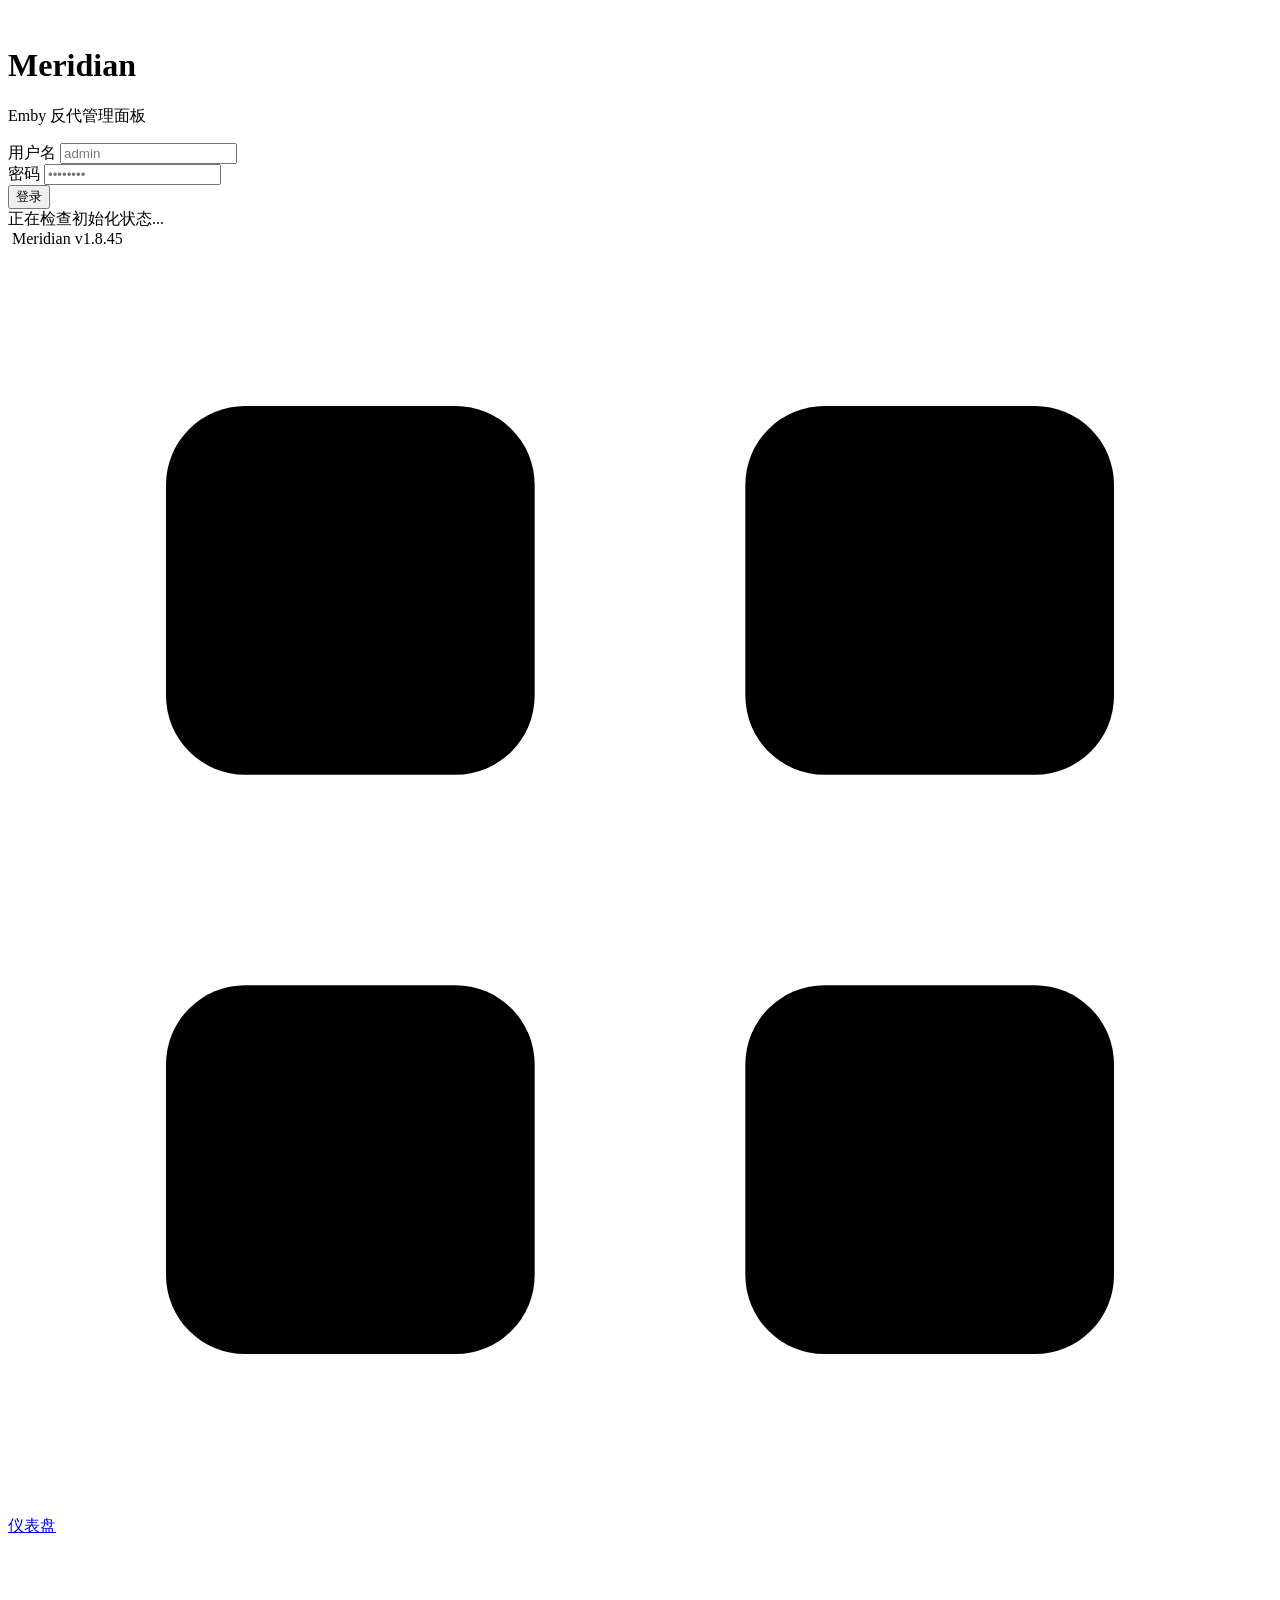
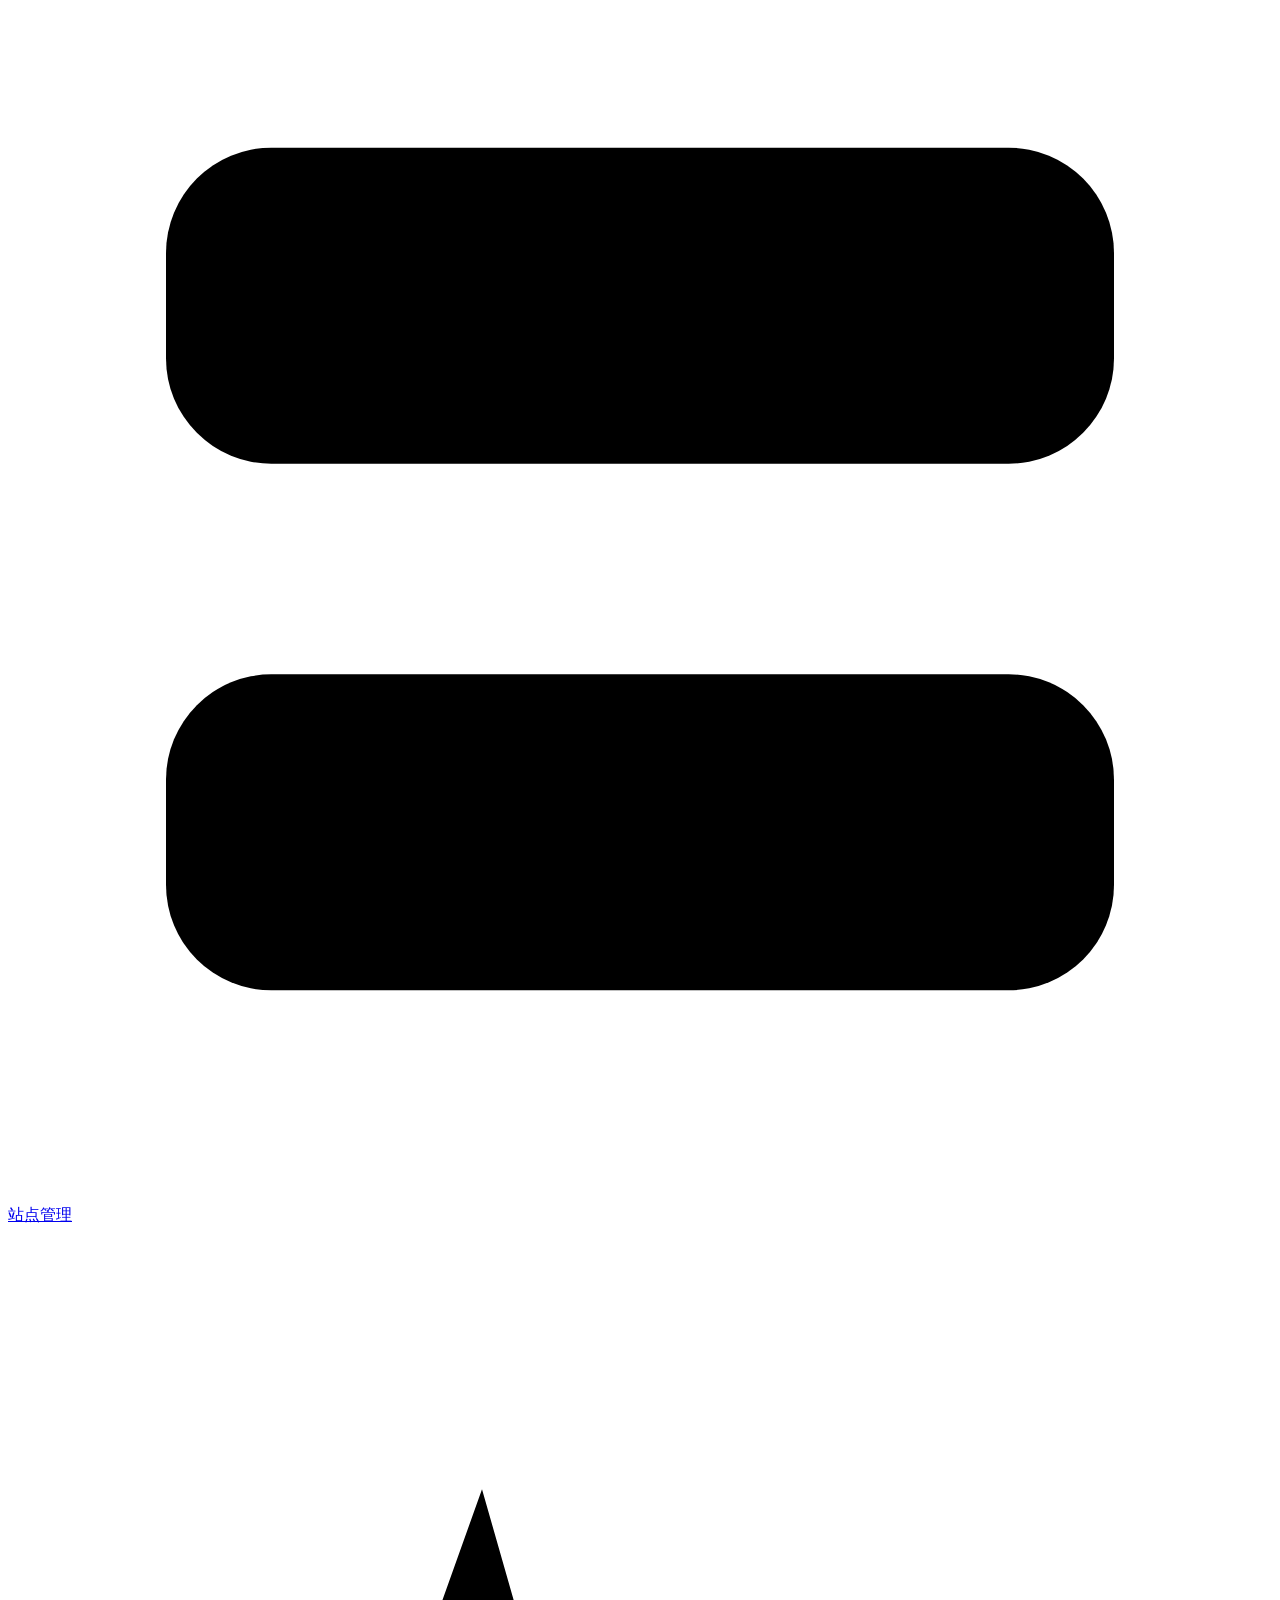
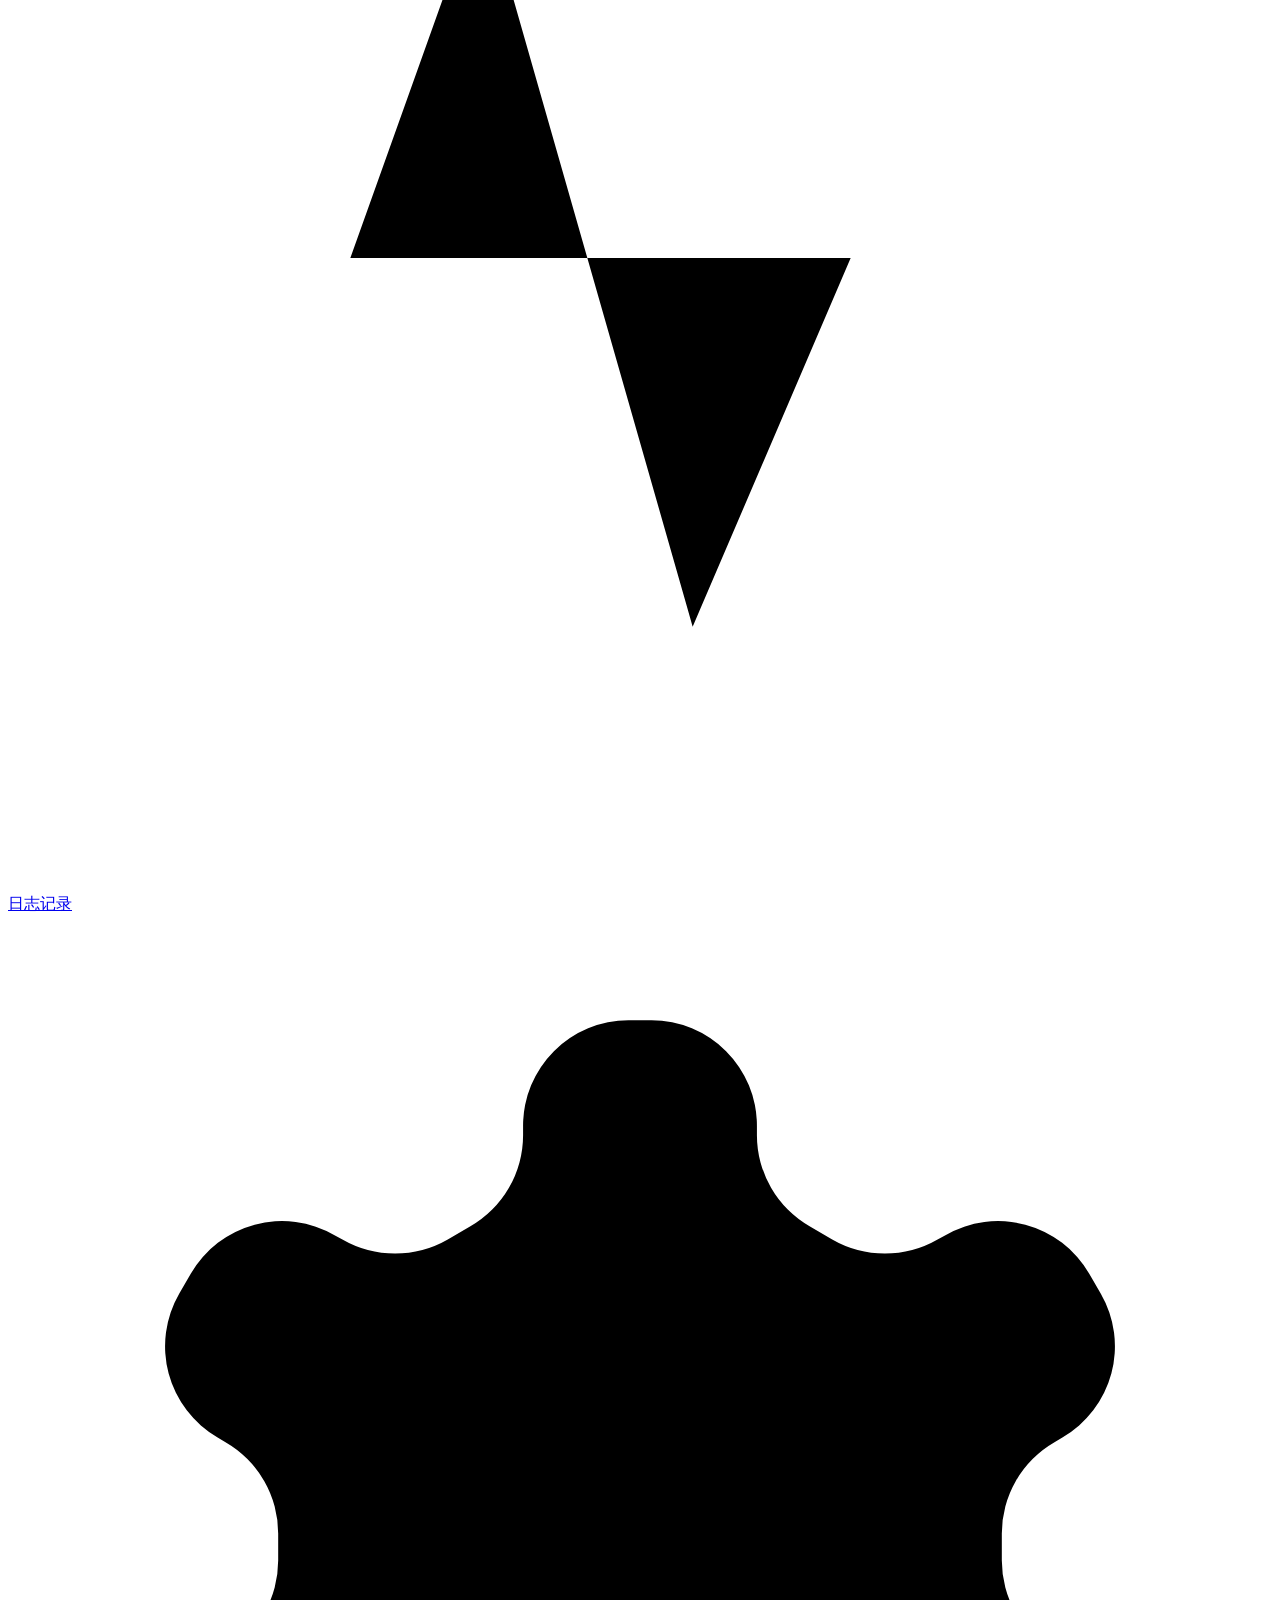
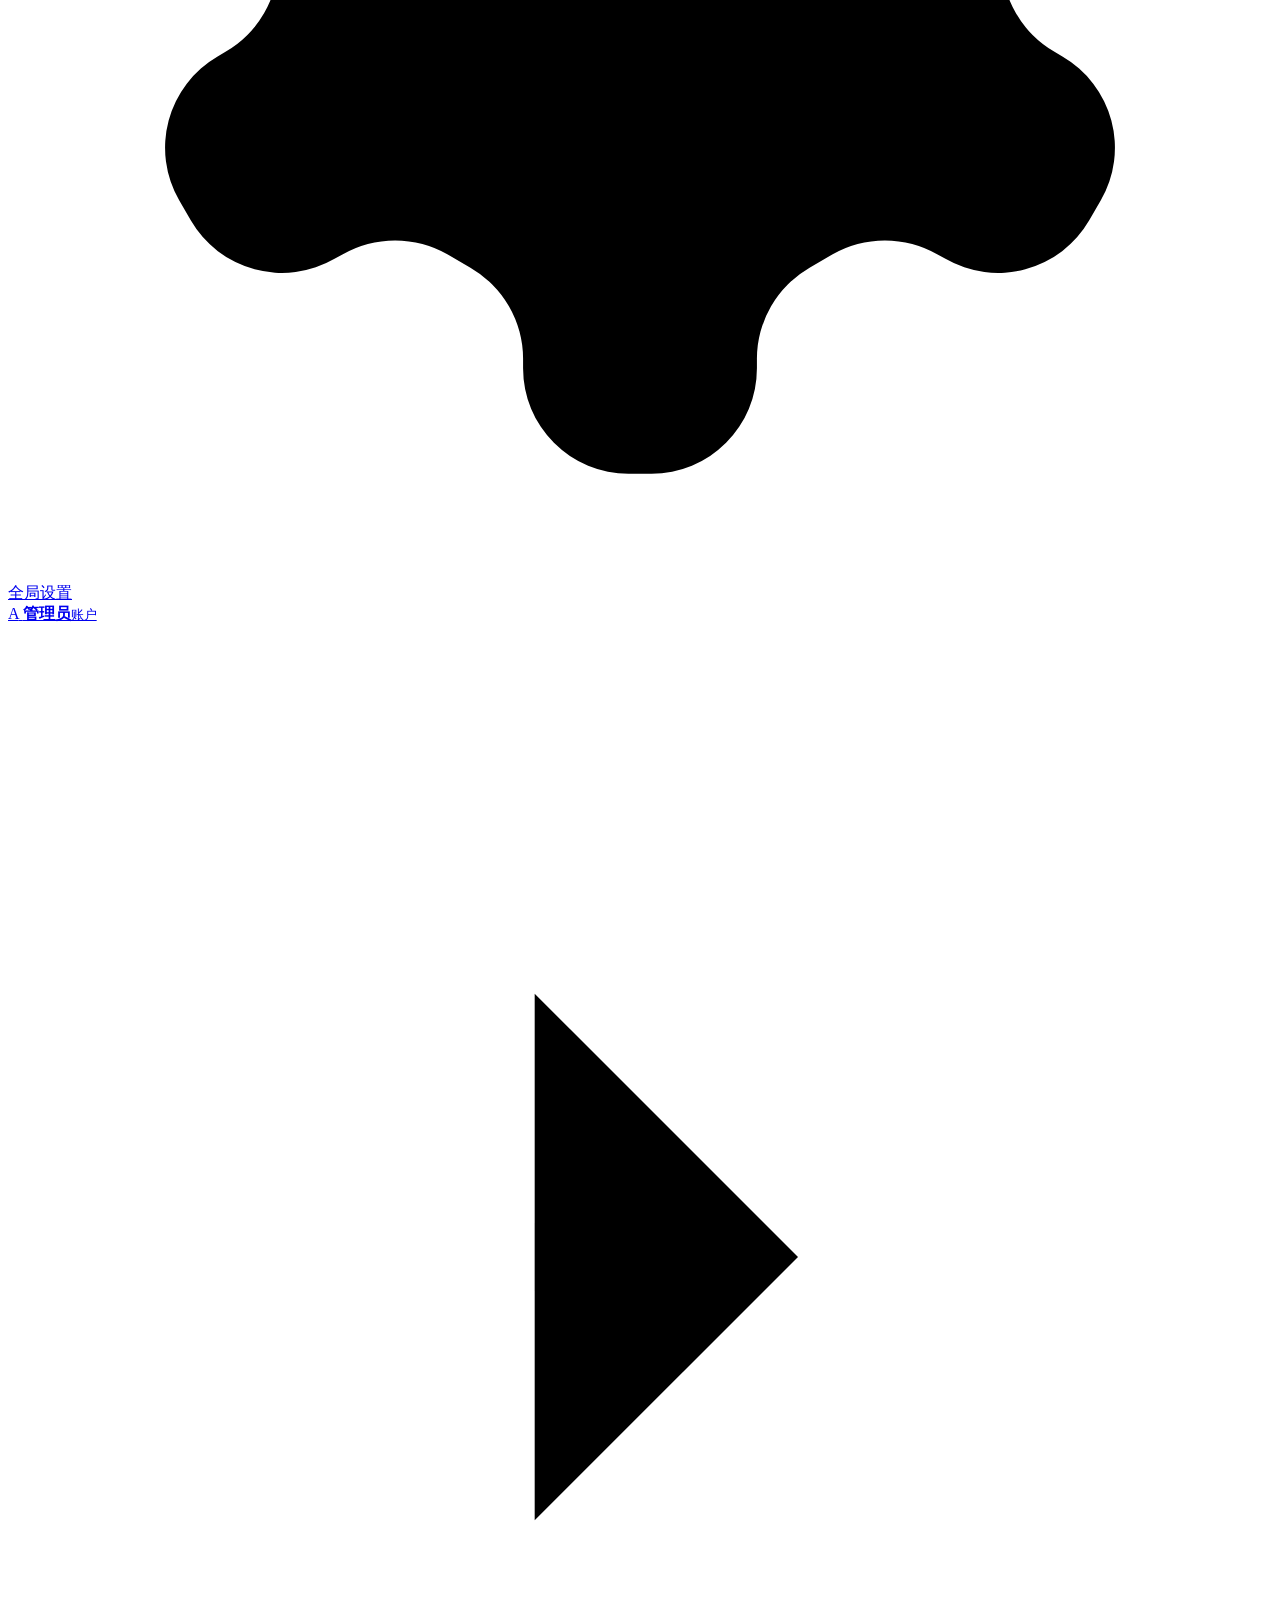
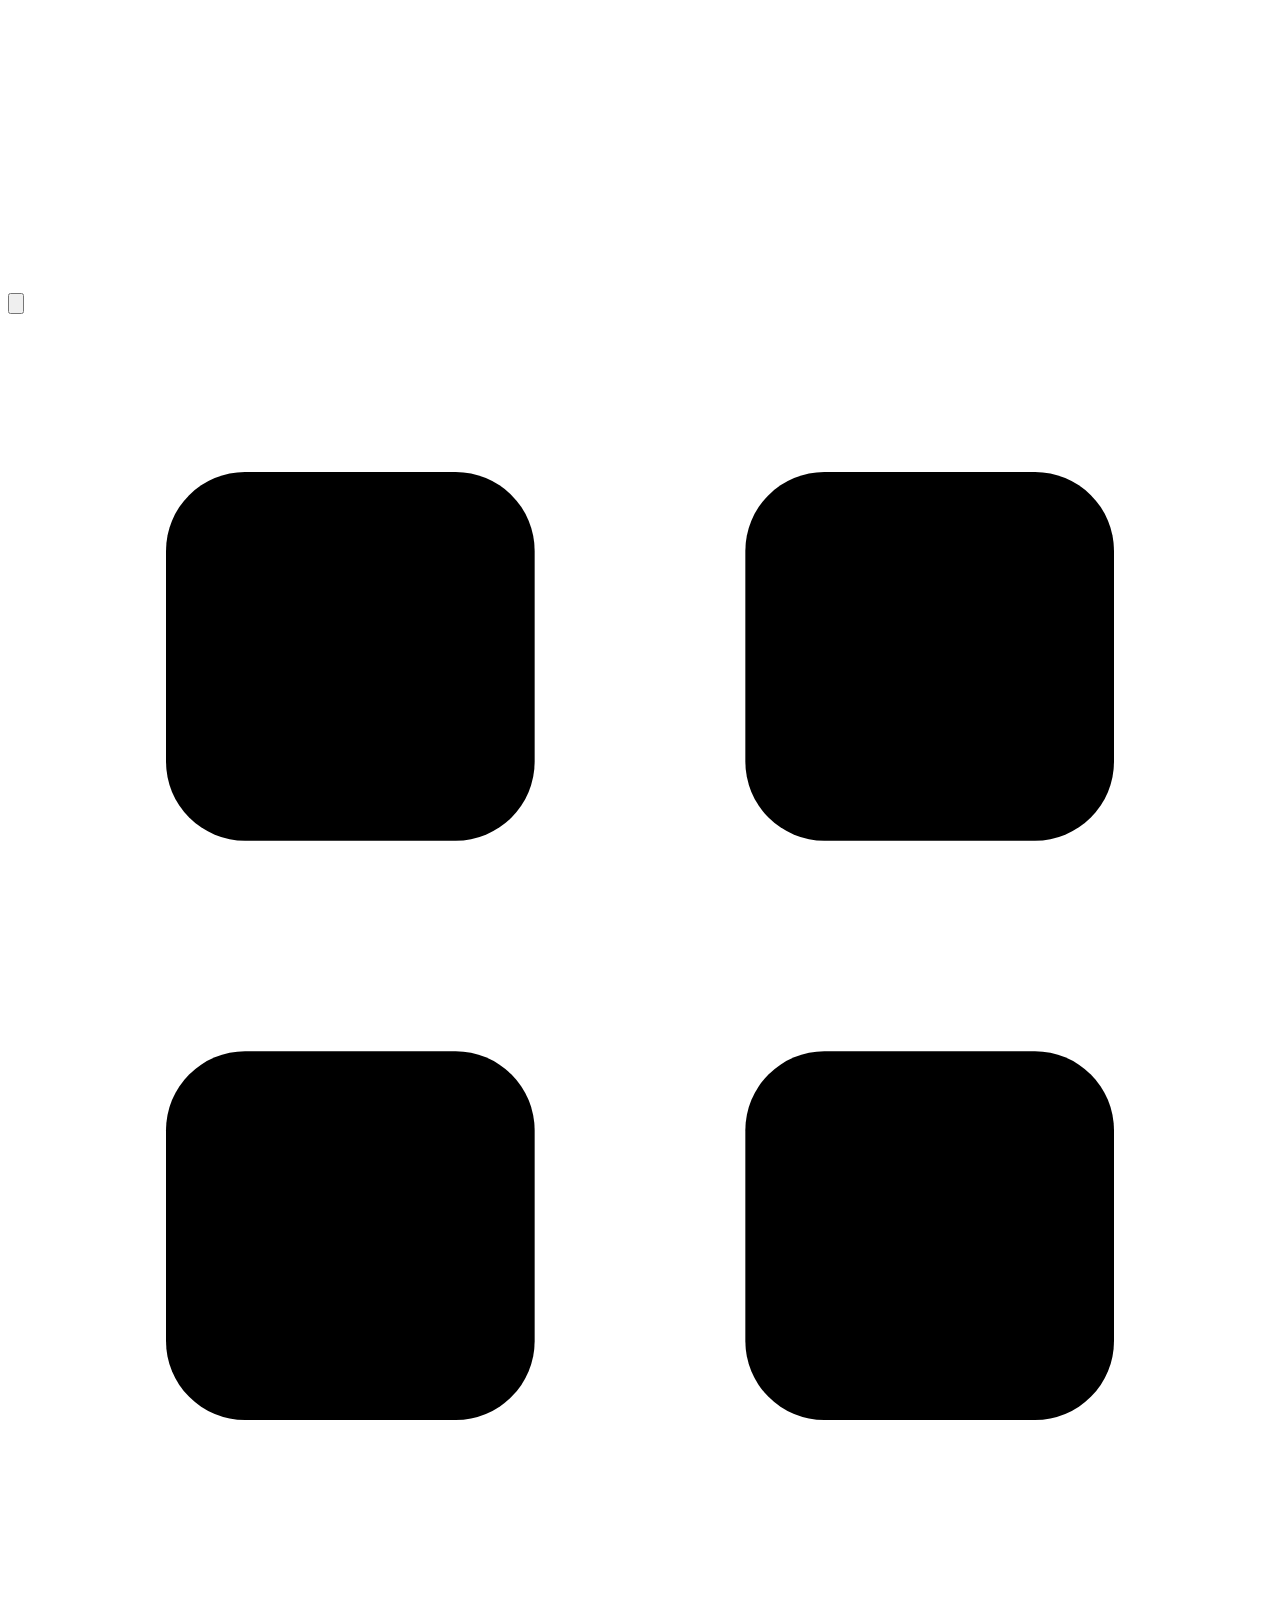
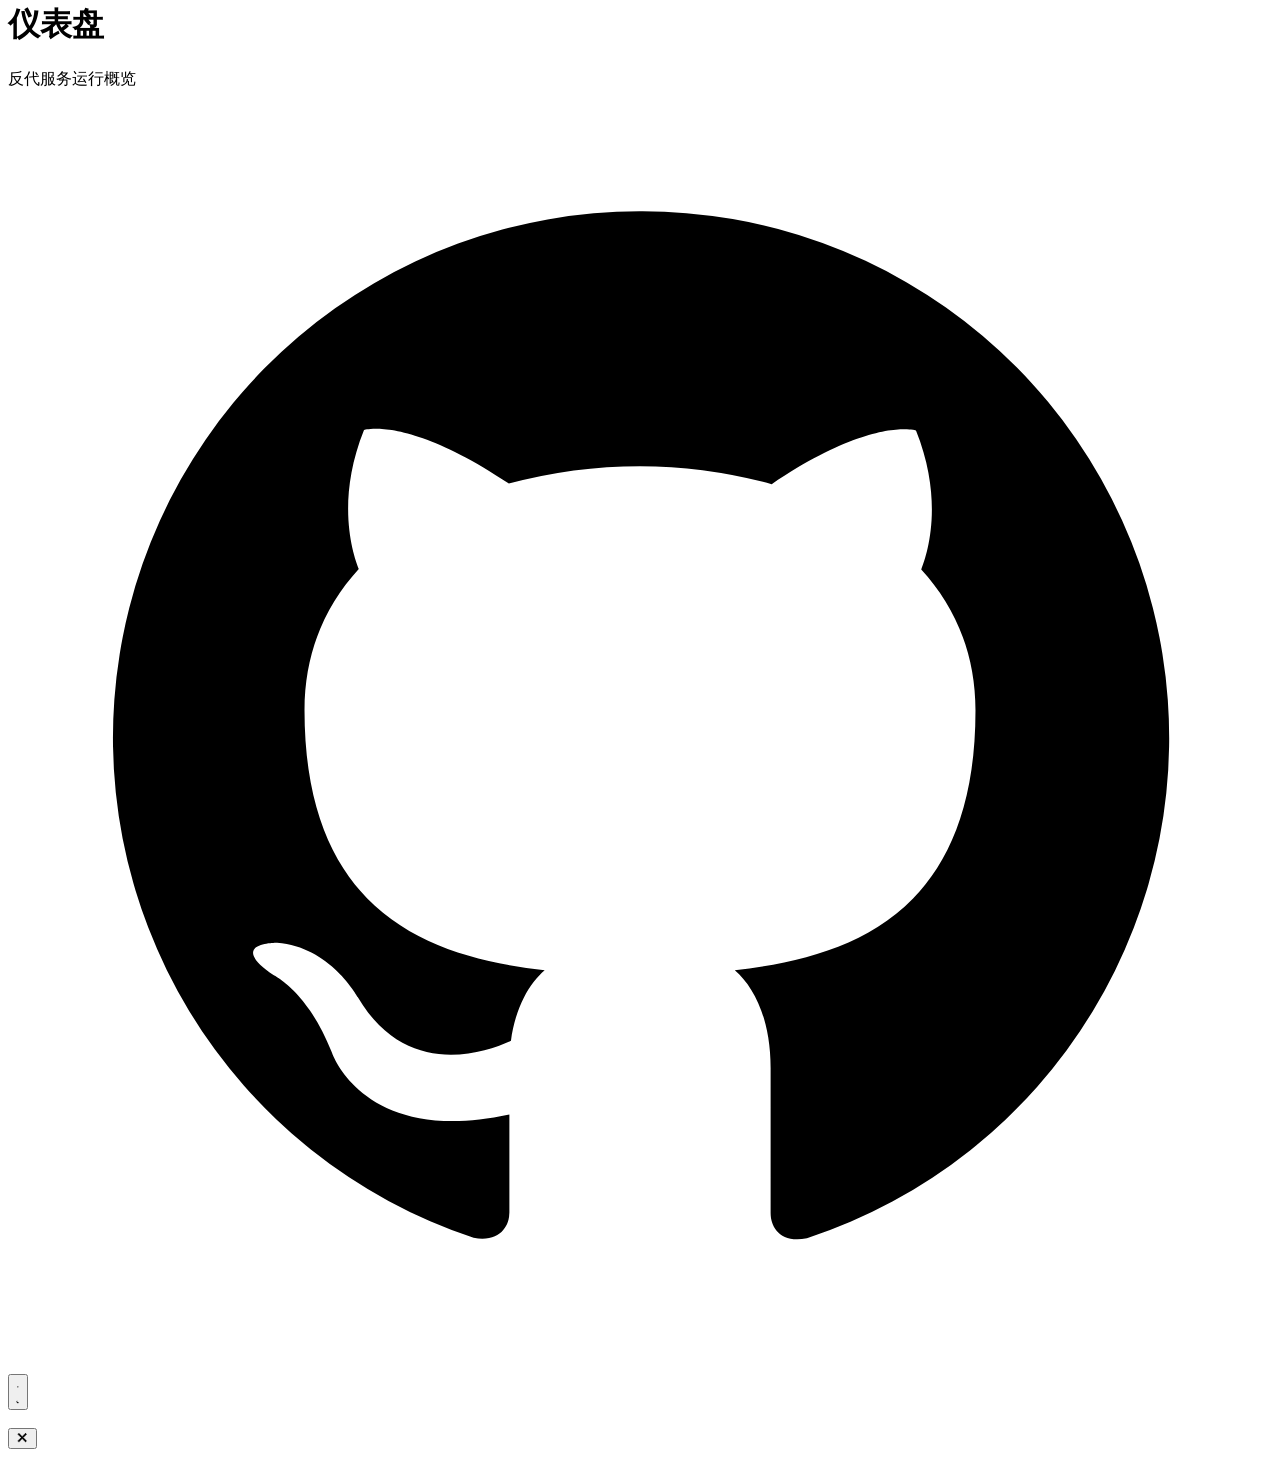
==== web/static/index.html @ a33ba332 "release: v1.8.45 bidirectional traffic accounting" ====
<!DOCTYPE html>
<html lang="zh-CN">
<head>
<meta charset="UTF-8">
<meta name="viewport" content="width=device-width, initial-scale=1.0">
<title>Meridian — Emby 反代管理面板</title>
<meta name="description" content="Meridian 轻量级 Emby 反向代理管理面板">
<link rel="icon" type="image/svg+xml" href="/favicon.svg?v=1.8.45">
<script src="/js/theme.js?v=1.8.45"></script>
<link rel="stylesheet" href="/css/style.css?v=1.8.45">
</head>
<body class="auth-checking">

<!-- Login Page -->
<div id="page-login">
  <div class="login-card">
    <div class="login-brand">
      <img src="/favicon.svg" alt="" class="login-logo">
      <h1>Meridian</h1>
      <p>Emby 反代管理面板</p>
    </div>
    <form id="loginForm">
      <div class="form-group">
        <label>用户名</label>
        <input type="text" class="form-input" id="inp-username" placeholder="admin" autocomplete="username" autocapitalize="none" autocorrect="off" spellcheck="false" required>
      </div>
      <div class="form-group">
        <label>密码</label>
        <input type="password" class="form-input" id="inp-password" placeholder="••••••••" autocomplete="current-password" autocapitalize="none" autocorrect="off" spellcheck="false" required>
      </div>
      <div class="form-group" id="setup-token-group" hidden>
        <label for="inp-setup-token">初始化令牌</label>
        <input type="password" class="form-input" id="inp-setup-token" autocomplete="off" autocapitalize="none" autocorrect="off" spellcheck="false" placeholder="请从安装输出或部署配置中复制">
        <div class="form-help">首次创建管理员时需要。Docker 用户可通过 <code>docker compose logs meridian</code> 查看自动生成的初始化令牌。</div>
      </div>
      <button type="submit" class="btn-login" id="btn-login">登录</button>
    </form>
    <div class="login-footer" id="login-footer">正在检查初始化状态...</div>
  </div>
</div>

<!-- App Shell -->
<div id="app-shell">

  <aside class="sidebar">
    <div class="sidebar-brand">
      <img src="/favicon.svg" alt="" class="sidebar-logo">
      <span class="sidebar-brand-name">Meridian</span>
      <span class="sidebar-version" id="sidebar-version">v1.8.45</span>
    </div>
    <nav class="sidebar-nav" aria-label="功能菜单">
      <a href="#dashboard" class="topnav-link active" data-page="dashboard" title="仪表盘">
        <svg viewBox="0 0 24 24"><rect x="3" y="3" width="7" height="7" rx="1.5"/><rect x="14" y="3" width="7" height="7" rx="1.5"/><rect x="3" y="14" width="7" height="7" rx="1.5"/><rect x="14" y="14" width="7" height="7" rx="1.5"/></svg>
        <span>仪表盘</span>
      </a>
      <a href="#sites" class="topnav-link" data-page="sites" title="站点管理">
        <svg viewBox="0 0 24 24"><rect x="3" y="4" width="18" height="6" rx="2"/><rect x="3" y="14" width="18" height="6" rx="2"/><circle cx="7" cy="7" r="1"/><circle cx="7" cy="17" r="1"/></svg>
        <span>站点管理</span>
      </a>
      <a href="#request-logs" class="topnav-link" data-page="request-logs" title="日志记录">
        <svg viewBox="0 0 24 24"><polyline points="3 12 6.5 12 9 5 13 19 16 12 21 12"/></svg>
        <span>日志记录</span>
      </a>
      <a href="#global-settings" class="topnav-link global-settings-link" data-page="global-settings" title="全局设置">
        <svg viewBox="0 0 24 24" aria-hidden="true"><path d="M12.22 2h-.44a2 2 0 0 0-2 2v.18a2 2 0 0 1-1 1.73l-.43.25a2 2 0 0 1-2 0l-.15-.08a2 2 0 0 0-2.73.73l-.22.38a2 2 0 0 0 .73 2.73l.15.09a2 2 0 0 1 1 1.74v.5a2 2 0 0 1-1 1.74l-.15.09a2 2 0 0 0-.73 2.73l.22.38a2 2 0 0 0 2.73.73l.15-.08a2 2 0 0 1 2 0l.43.25a2 2 0 0 1 1 1.73V20a2 2 0 0 0 2 2h.44a2 2 0 0 0 2-2v-.18a2 2 0 0 1 1-1.73l.43-.25a2 2 0 0 1 2 0l.15.08a2 2 0 0 0 2.73-.73l.22-.38a2 2 0 0 0-.73-2.73l-.15-.09a2 2 0 0 1-1-1.74v-.5a2 2 0 0 1 1-1.74l.15-.09a2 2 0 0 0 .73-2.73l-.22-.38a2 2 0 0 0-2.73-.73l-.15.08a2 2 0 0 1-2 0l-.43-.25a2 2 0 0 1-1-1.73V4a2 2 0 0 0-2-2Z"/><circle cx="12" cy="12" r="3"/></svg>
        <span>全局设置</span>
      </a>
    </nav>
    <a class="sidebar-account" id="avatar-btn" href="#account" aria-label="打开账户页面" title="账户">
      <span class="avatar-btn" id="avatar-initial">A</span>
      <span class="sidebar-account-copy"><strong id="sidebar-username">管理员</strong><small>账户</small></span>
      <svg viewBox="0 0 24 24"><path d="M10 17l5-5-5-5"/></svg>
    </a>
  </aside>

  <header class="app-header">
    <div class="app-header-leading">
      <button class="sidebar-toggle" id="sidebar-toggle" type="button" aria-label="展开导航栏" aria-expanded="false" title="展开导航栏">
        <svg viewBox="0 0 24 24" aria-hidden="true">
          <rect x="3" y="3" width="18" height="18" rx="3"/>
          <line x1="9" y1="3" x2="9" y2="21"/>
          <polyline class="sidebar-toggle-chevron" points="12 8 16 12 12 16"/>
        </svg>
      </button>
      <span class="app-header-icon" id="app-page-icon" aria-hidden="true">
        <svg viewBox="0 0 24 24"><rect x="3" y="3" width="7" height="7" rx="1.5"/><rect x="14" y="3" width="7" height="7" rx="1.5"/><rect x="3" y="14" width="7" height="7" rx="1.5"/><rect x="14" y="14" width="7" height="7" rx="1.5"/></svg>
      </span>
      <div class="app-header-copy">
        <h1 id="app-page-title">仪表盘</h1>
        <p id="app-page-subtitle">反代服务运行概览</p>
      </div>
    </div>
    <div class="app-header-actions">
      <a class="github-project-link" href="https://github.com/chanhui800/Meridian" target="_blank" rel="noopener noreferrer" aria-label="打开 Meridian GitHub 项目" title="GitHub 项目">
        <svg viewBox="0 0 24 24" aria-hidden="true"><path d="M12 2a10 10 0 0 0-3.16 19.49c.5.09.68-.22.68-.48v-1.86c-2.78.6-3.37-1.18-3.37-1.18-.45-1.16-1.11-1.47-1.11-1.47-.91-.62.07-.61.07-.61 1 .07 1.53 1.03 1.53 1.03.9 1.53 2.34 1.09 2.91.83.09-.65.35-1.09.64-1.34-2.22-.25-4.56-1.11-4.56-4.94 0-1.09.39-1.98 1.03-2.68-.1-.25-.45-1.27.1-2.64 0 0 .84-.27 2.75 1.02A9.58 9.58 0 0 1 12 6.84a9.6 9.6 0 0 1 2.5.34c1.9-1.29 2.74-1.02 2.74-1.02.55 1.37.2 2.39.1 2.64.64.7 1.03 1.59 1.03 2.68 0 3.84-2.34 4.68-4.57 4.93.36.31.68.92.68 1.86v2.75c0 .27.18.58.69.48A10 10 0 0 0 12 2z"/></svg>
      </a>
      <button class="theme-toggle theme-toggle-header" id="theme-toggle" type="button" aria-label="切换到白色背景" aria-pressed="false" title="切换到白色背景">
        <svg class="theme-icon theme-icon-sun" viewBox="0 0 24 24" aria-hidden="true"><circle cx="12" cy="12" r="4"/><path d="M12 2v2M12 20v2M4.93 4.93l1.42 1.42M17.66 17.66l1.41 1.41M2 12h2M20 12h2M4.93 19.07l1.42-1.42M17.66 6.34l1.41-1.41"/></svg>
        <svg class="theme-icon theme-icon-moon" viewBox="0 0 24 24" aria-hidden="true"><path d="M20.2 15.2A8.5 8.5 0 0 1 8.8 3.8a8.5 8.5 0 1 0 11.4 11.4z"/></svg>
      </button>
    </div>
  </header>

  <!-- Main Area -->
  <div class="main">
    <div id="page-dashboard" class="page active"></div>
    <div id="page-sites" class="page"></div>
    <div id="page-diagnostics" class="page"></div>
    <div id="page-request-logs" class="page"></div>
    <div id="page-telegram-report" class="page"></div>
    <div id="page-settings-tls" class="page"></div>
    <div id="page-global-settings" class="page"></div>
    <div id="page-backup-restore" class="page"></div>
    <div id="page-account" class="page"></div>
  </div>

  <!-- Modal -->
  <div class="modal-overlay" id="modal-overlay" aria-hidden="true">
    <div class="modal" id="modal" role="dialog" aria-modal="true" aria-labelledby="modal-title">
      <div class="modal-header">
        <h3 id="modal-title"></h3>
        <button type="button" class="modal-close" id="modal-close" aria-label="关闭弹窗">✕</button>
      </div>
      <div class="modal-body" id="modal-body"></div>
      <div class="modal-footer" id="modal-footer"></div>
    </div>
  </div>

</div>

<!-- Login errors must remain visible while the application shell is hidden. -->
<div id="toast-container" aria-live="polite"></div>

<script src="/js/api.js?v=1.8.45"></script>
<script src="/js/toast.js?v=1.8.45"></script>
<script src="/js/router.js?v=1.8.45"></script>
<script src="/js/pages/dashboard.js?v=1.8.45"></script>
<script src="/js/pages/sites.js?v=1.8.45"></script>
<script src="/js/pages/diag.js?v=1.8.45"></script>
<script src="/js/pages/request-logs.js?v=1.8.45"></script>
<script src="/js/pages/telegram-report.js?v=1.8.45"></script>
<script src="/js/pages/global-settings.js?v=1.8.45"></script>
<script src="/js/pages/account.js?v=1.8.45"></script>
<script src="/js/app.js?v=1.8.45"></script>
</body>
</html>
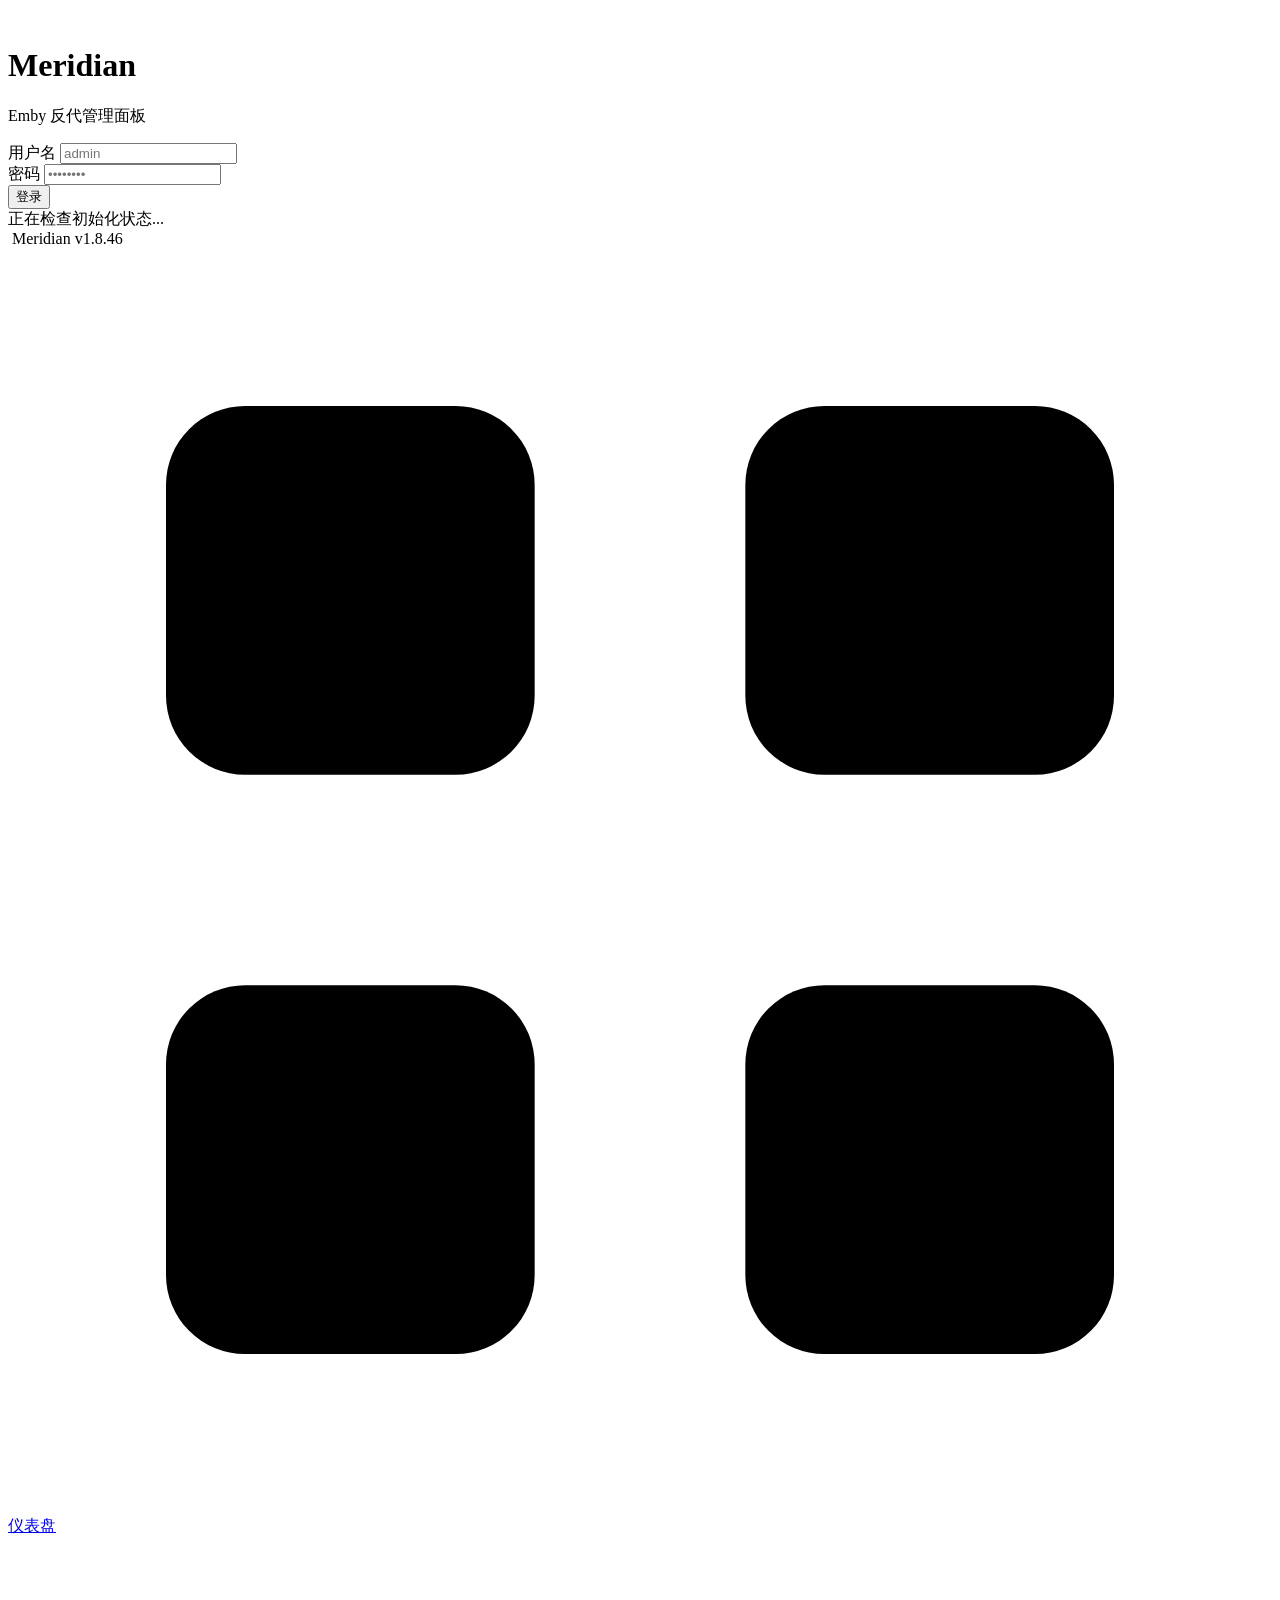
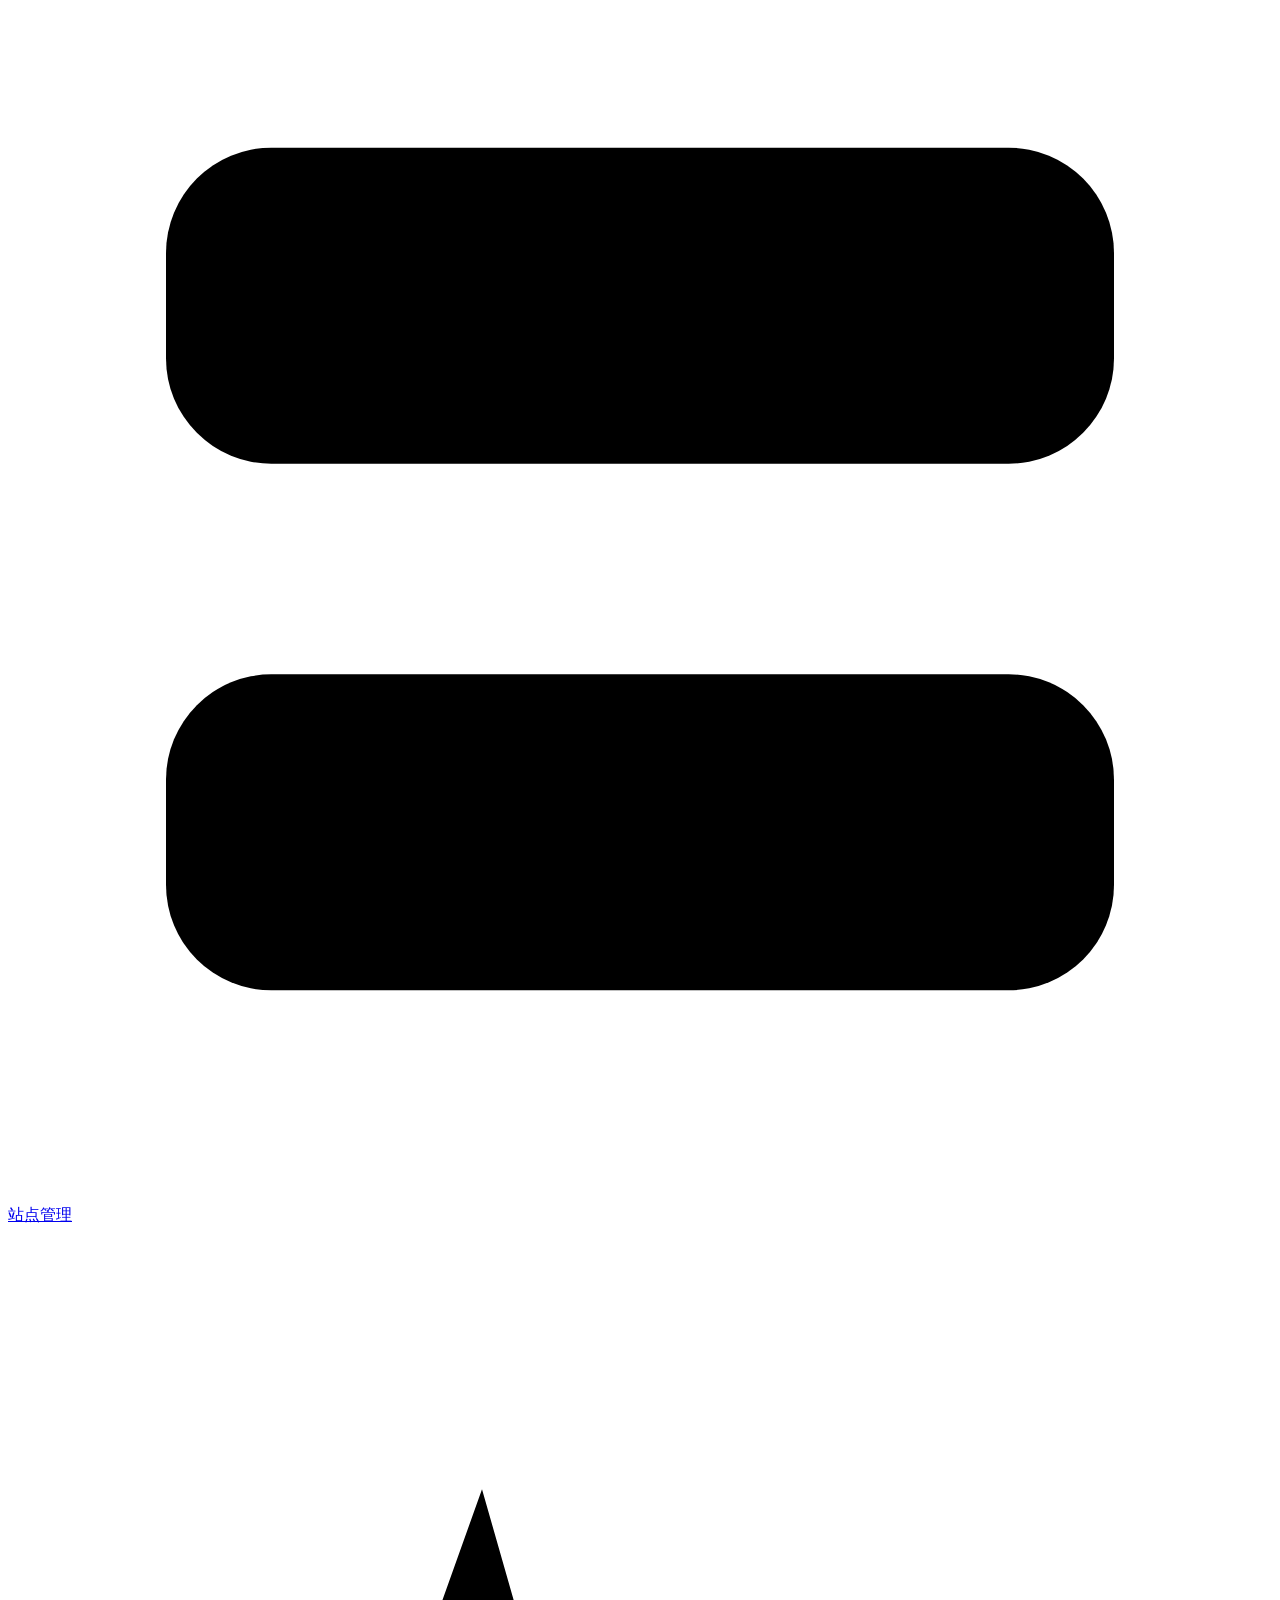
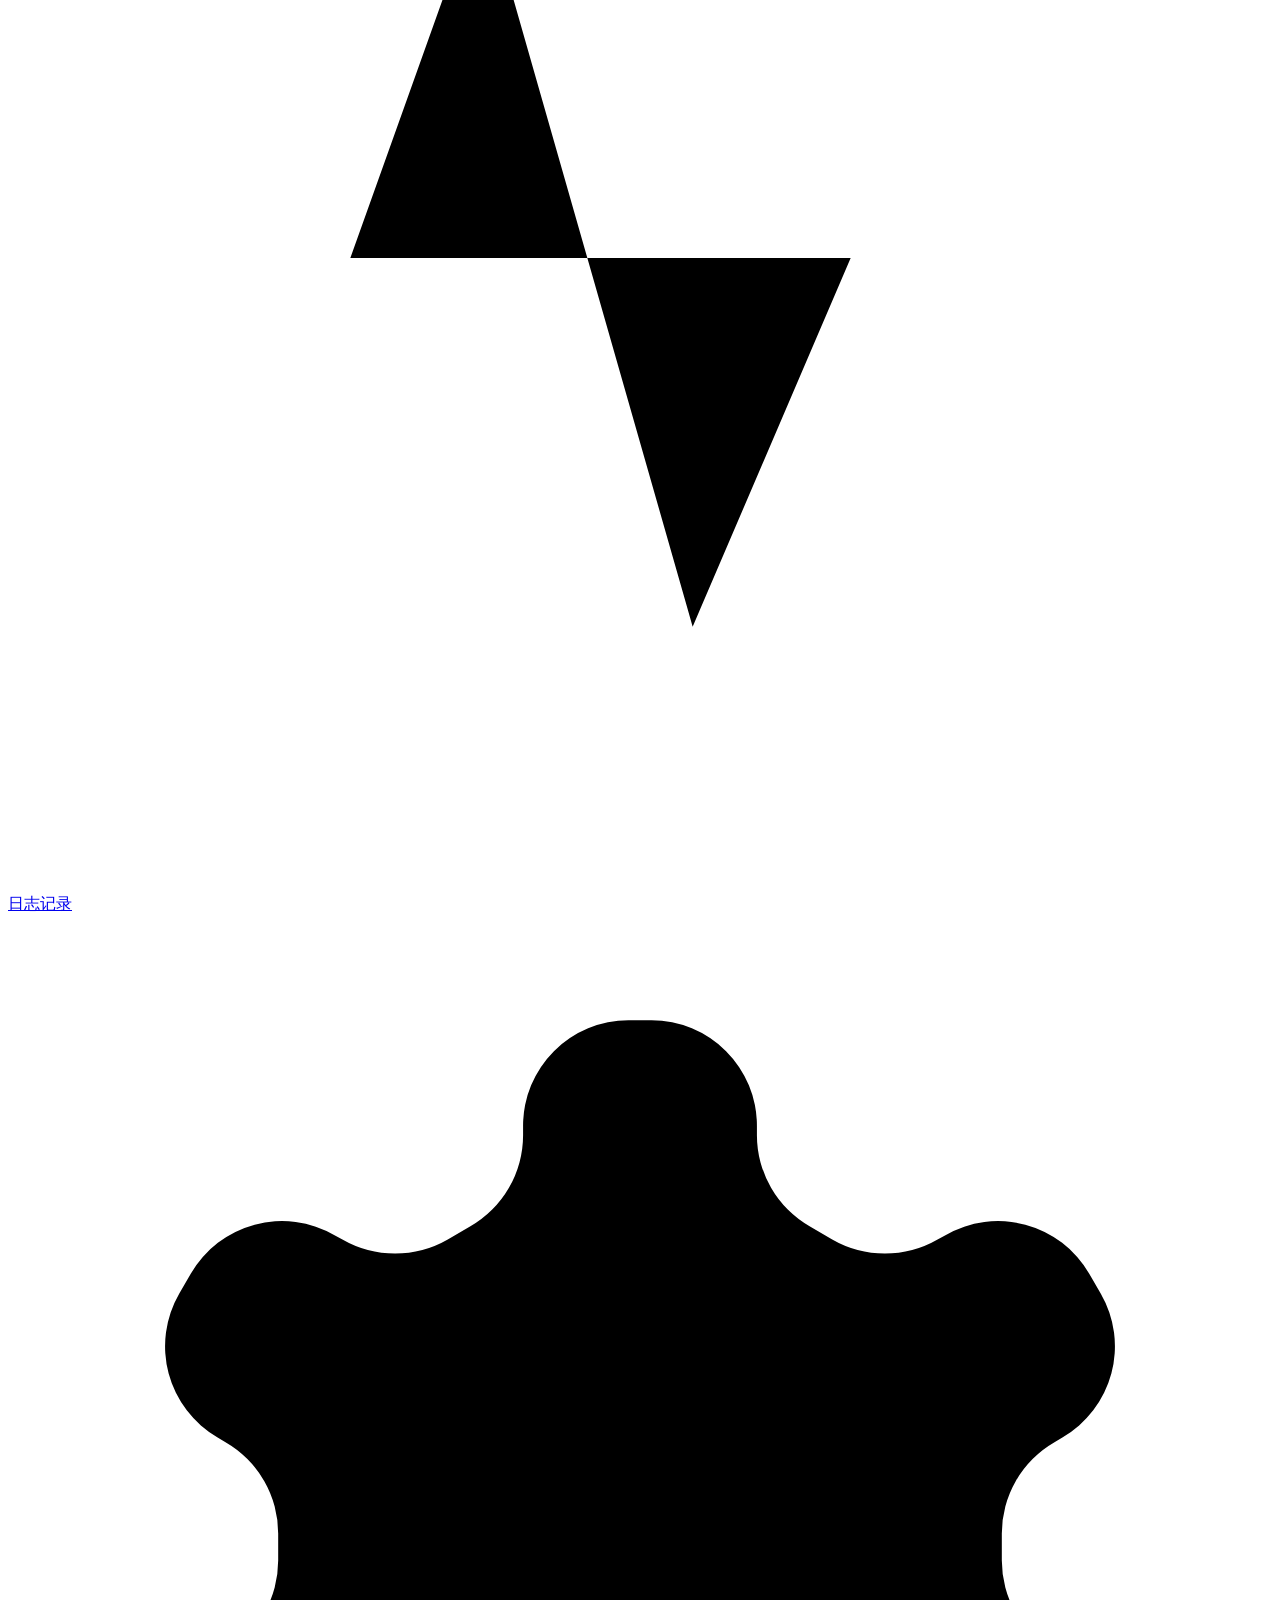
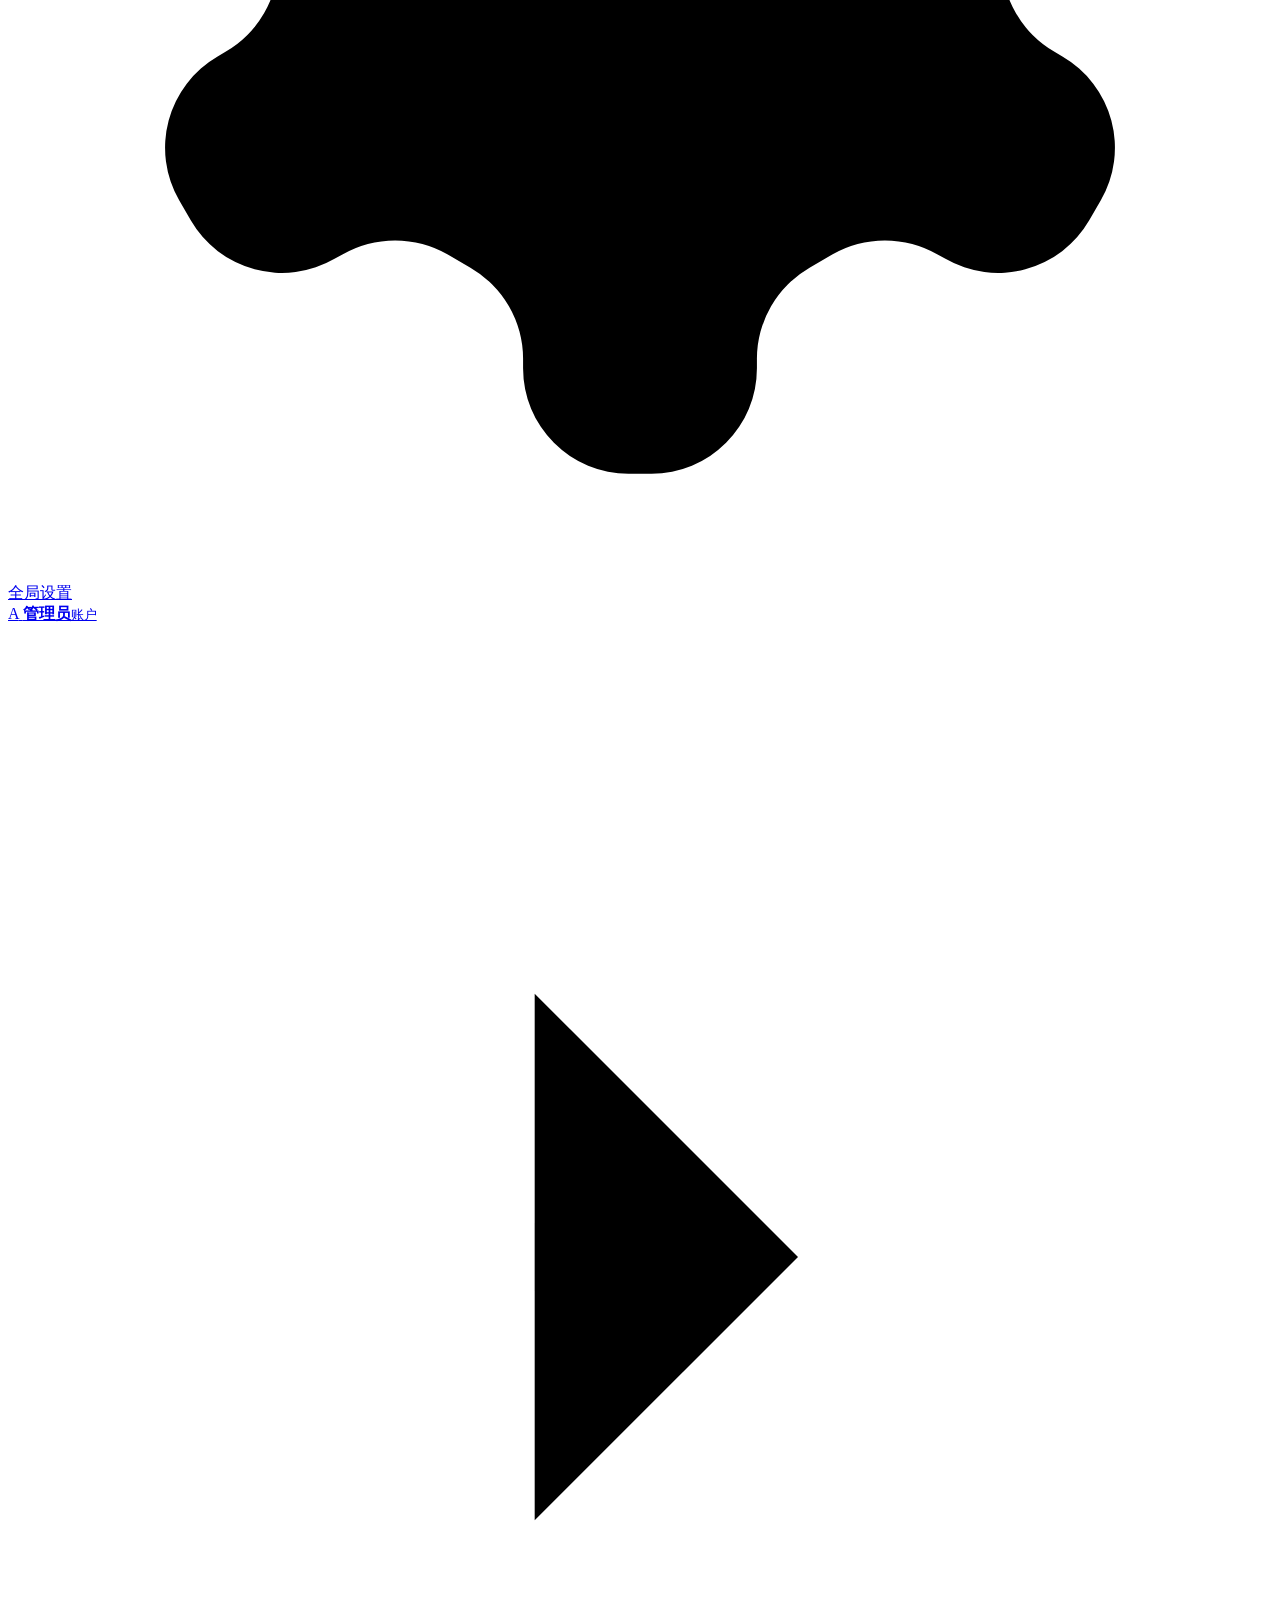
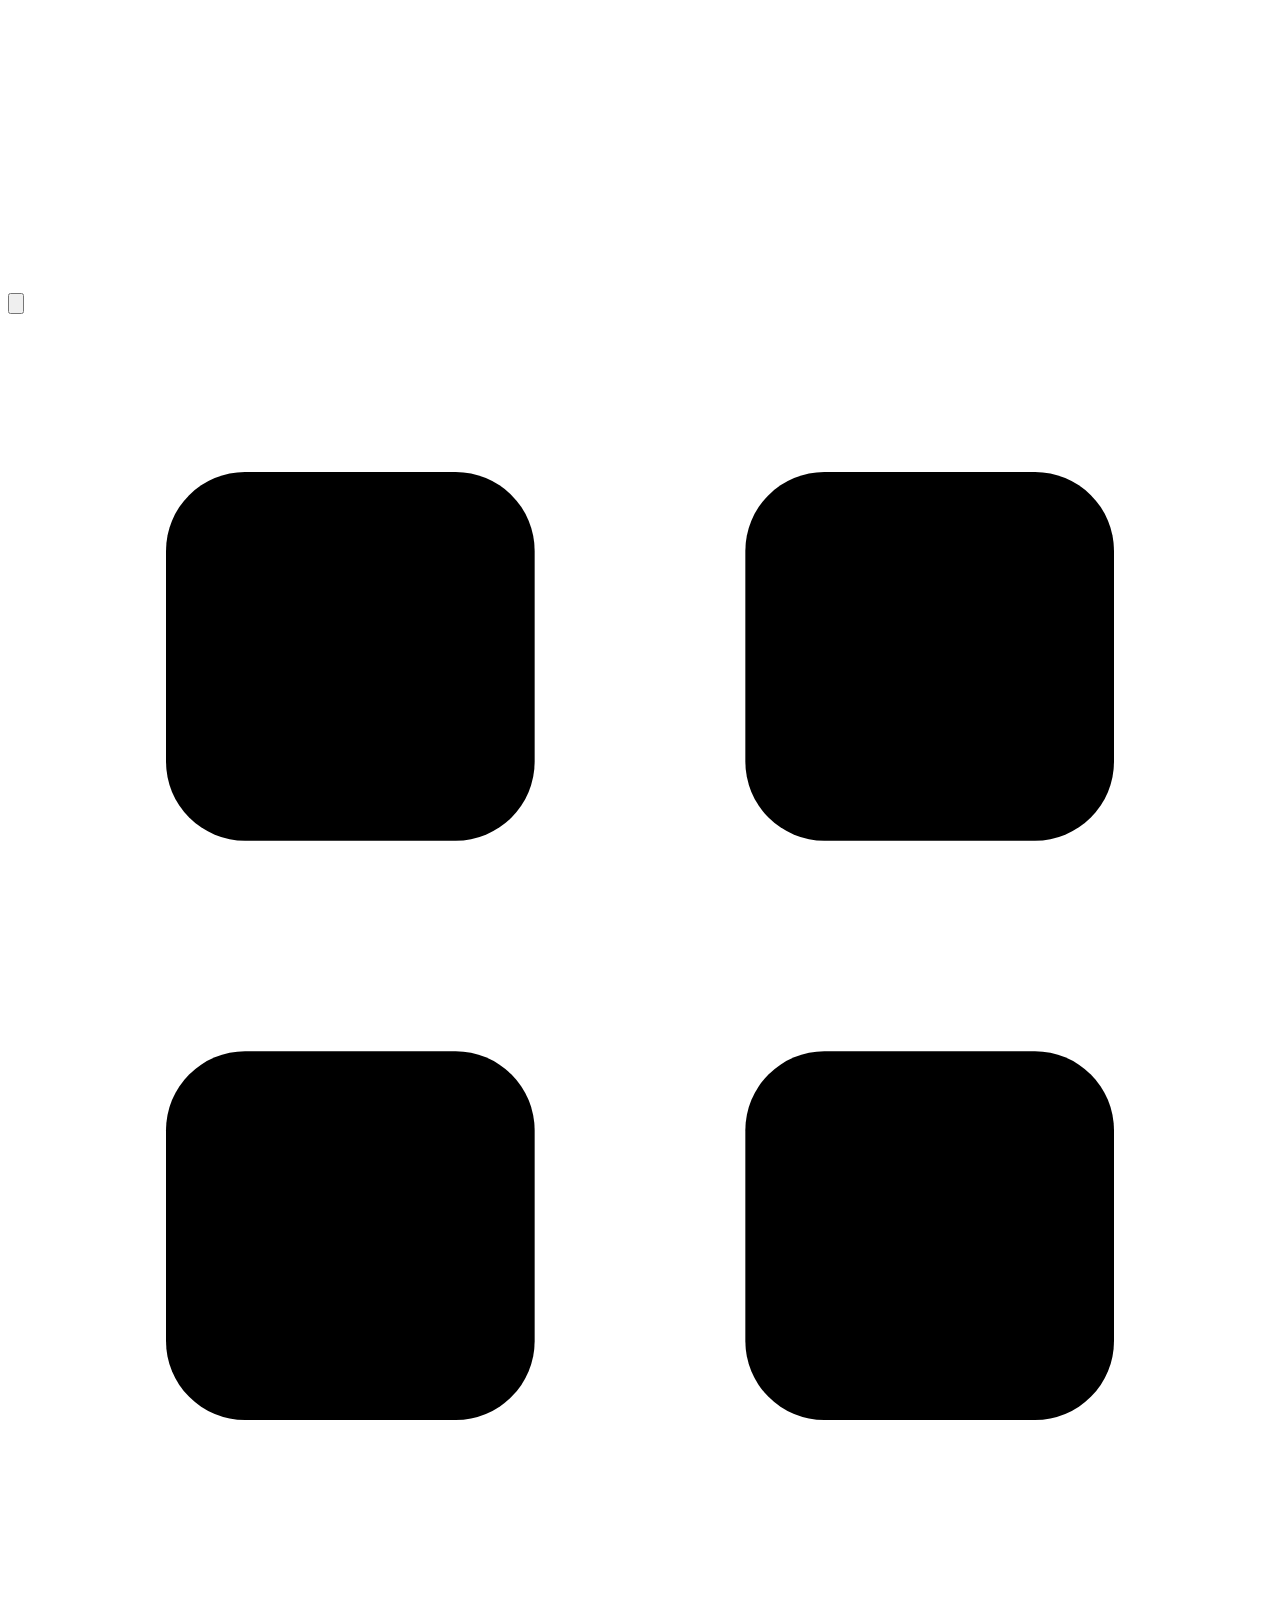
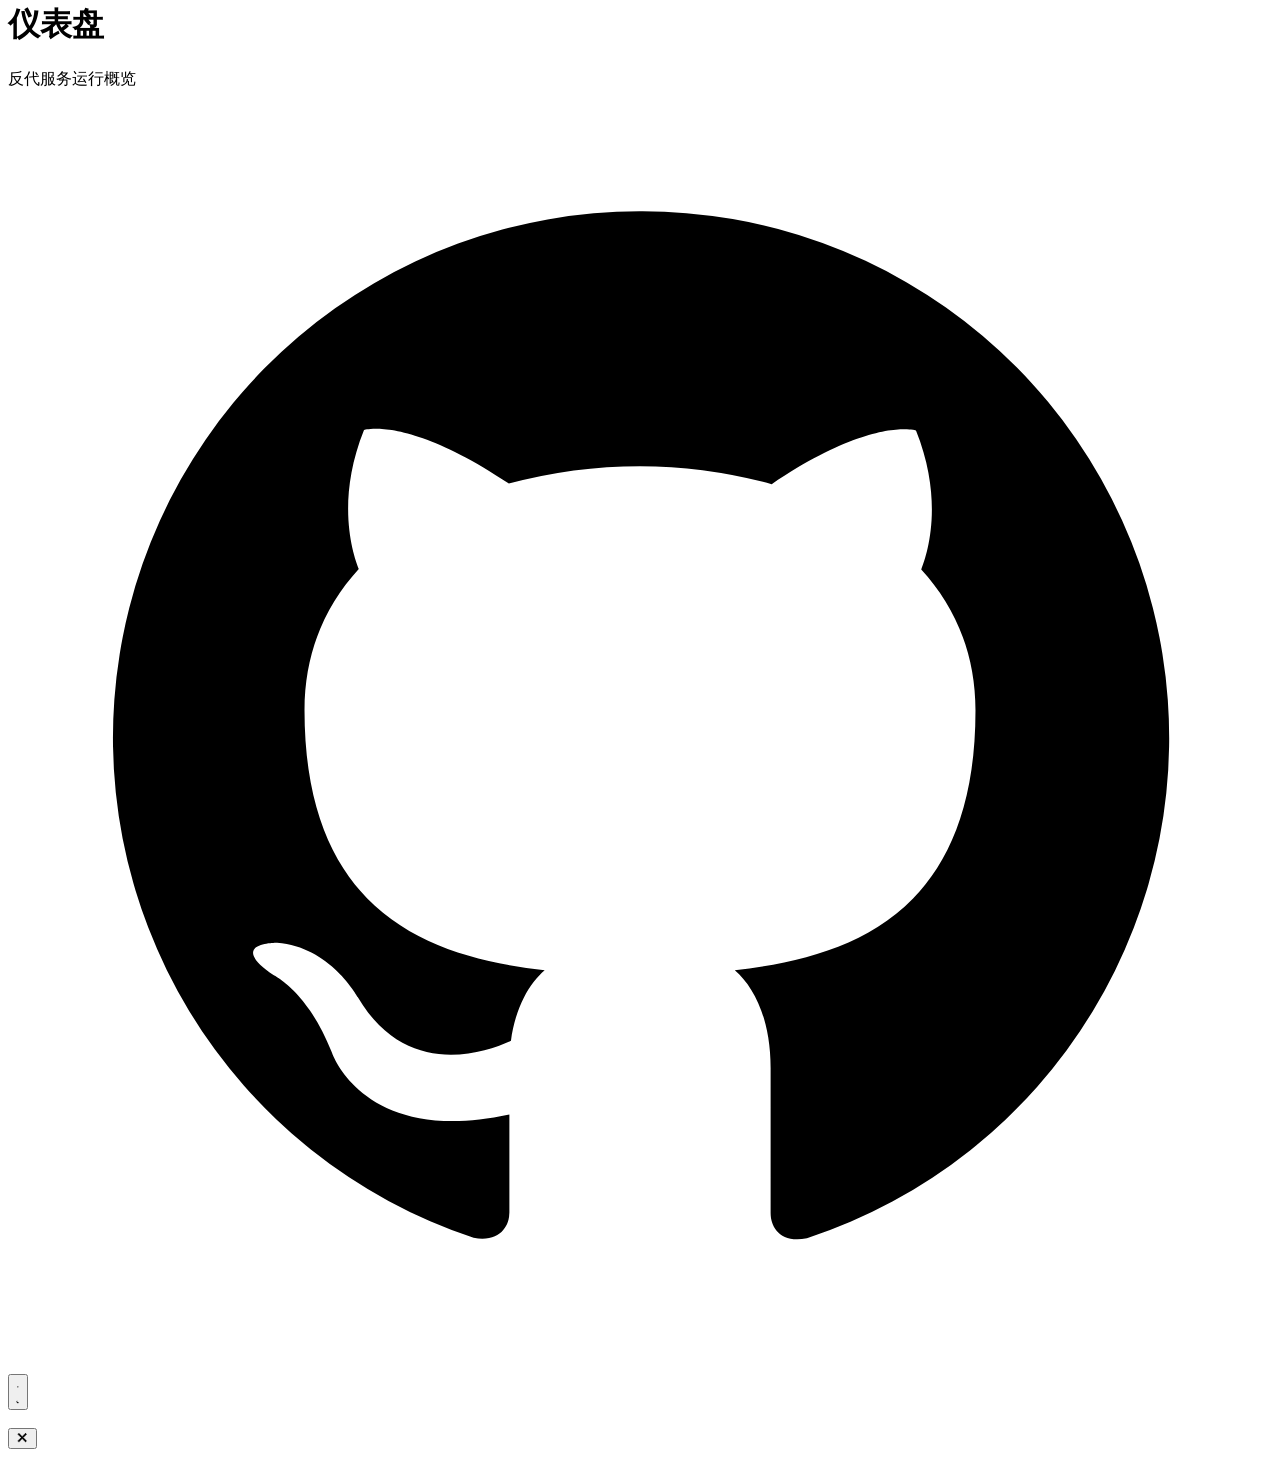
==== commit b5560249: "release: v1.8.46 review fixes" ====
--- a/web/static/index.html
+++ b/web/static/index.html
@@ -5,9 +5,9 @@
 <meta name="viewport" content="width=device-width, initial-scale=1.0">
 <title>Meridian — Emby 反代管理面板</title>
 <meta name="description" content="Meridian 轻量级 Emby 反向代理管理面板">
-<link rel="icon" type="image/svg+xml" href="/favicon.svg?v=1.8.45">
-<script src="/js/theme.js?v=1.8.45"></script>
-<link rel="stylesheet" href="/css/style.css?v=1.8.45">
+<link rel="icon" type="image/svg+xml" href="/favicon.svg?v=1.8.46">
+<script src="/js/theme.js?v=1.8.46"></script>
+<link rel="stylesheet" href="/css/style.css?v=1.8.46">
 </head>
 <body class="auth-checking">
 
@@ -46,7 +46,7 @@
     <div class="sidebar-brand">
       <img src="/favicon.svg" alt="" class="sidebar-logo">
       <span class="sidebar-brand-name">Meridian</span>
-      <span class="sidebar-version" id="sidebar-version">v1.8.45</span>
+      <span class="sidebar-version" id="sidebar-version">v1.8.46</span>
     </div>
     <nav class="sidebar-nav" aria-label="功能菜单">
       <a href="#dashboard" class="topnav-link active" data-page="dashboard" title="仪表盘">
@@ -131,16 +131,16 @@
 <!-- Login errors must remain visible while the application shell is hidden. -->
 <div id="toast-container" aria-live="polite"></div>
 
-<script src="/js/api.js?v=1.8.45"></script>
-<script src="/js/toast.js?v=1.8.45"></script>
-<script src="/js/router.js?v=1.8.45"></script>
-<script src="/js/pages/dashboard.js?v=1.8.45"></script>
-<script src="/js/pages/sites.js?v=1.8.45"></script>
-<script src="/js/pages/diag.js?v=1.8.45"></script>
-<script src="/js/pages/request-logs.js?v=1.8.45"></script>
-<script src="/js/pages/telegram-report.js?v=1.8.45"></script>
-<script src="/js/pages/global-settings.js?v=1.8.45"></script>
-<script src="/js/pages/account.js?v=1.8.45"></script>
-<script src="/js/app.js?v=1.8.45"></script>
+<script src="/js/api.js?v=1.8.46"></script>
+<script src="/js/toast.js?v=1.8.46"></script>
+<script src="/js/router.js?v=1.8.46"></script>
+<script src="/js/pages/dashboard.js?v=1.8.46"></script>
+<script src="/js/pages/sites.js?v=1.8.46"></script>
+<script src="/js/pages/diag.js?v=1.8.46"></script>
+<script src="/js/pages/request-logs.js?v=1.8.46"></script>
+<script src="/js/pages/telegram-report.js?v=1.8.46"></script>
+<script src="/js/pages/global-settings.js?v=1.8.46"></script>
+<script src="/js/pages/account.js?v=1.8.46"></script>
+<script src="/js/app.js?v=1.8.46"></script>
 </body>
 </html>
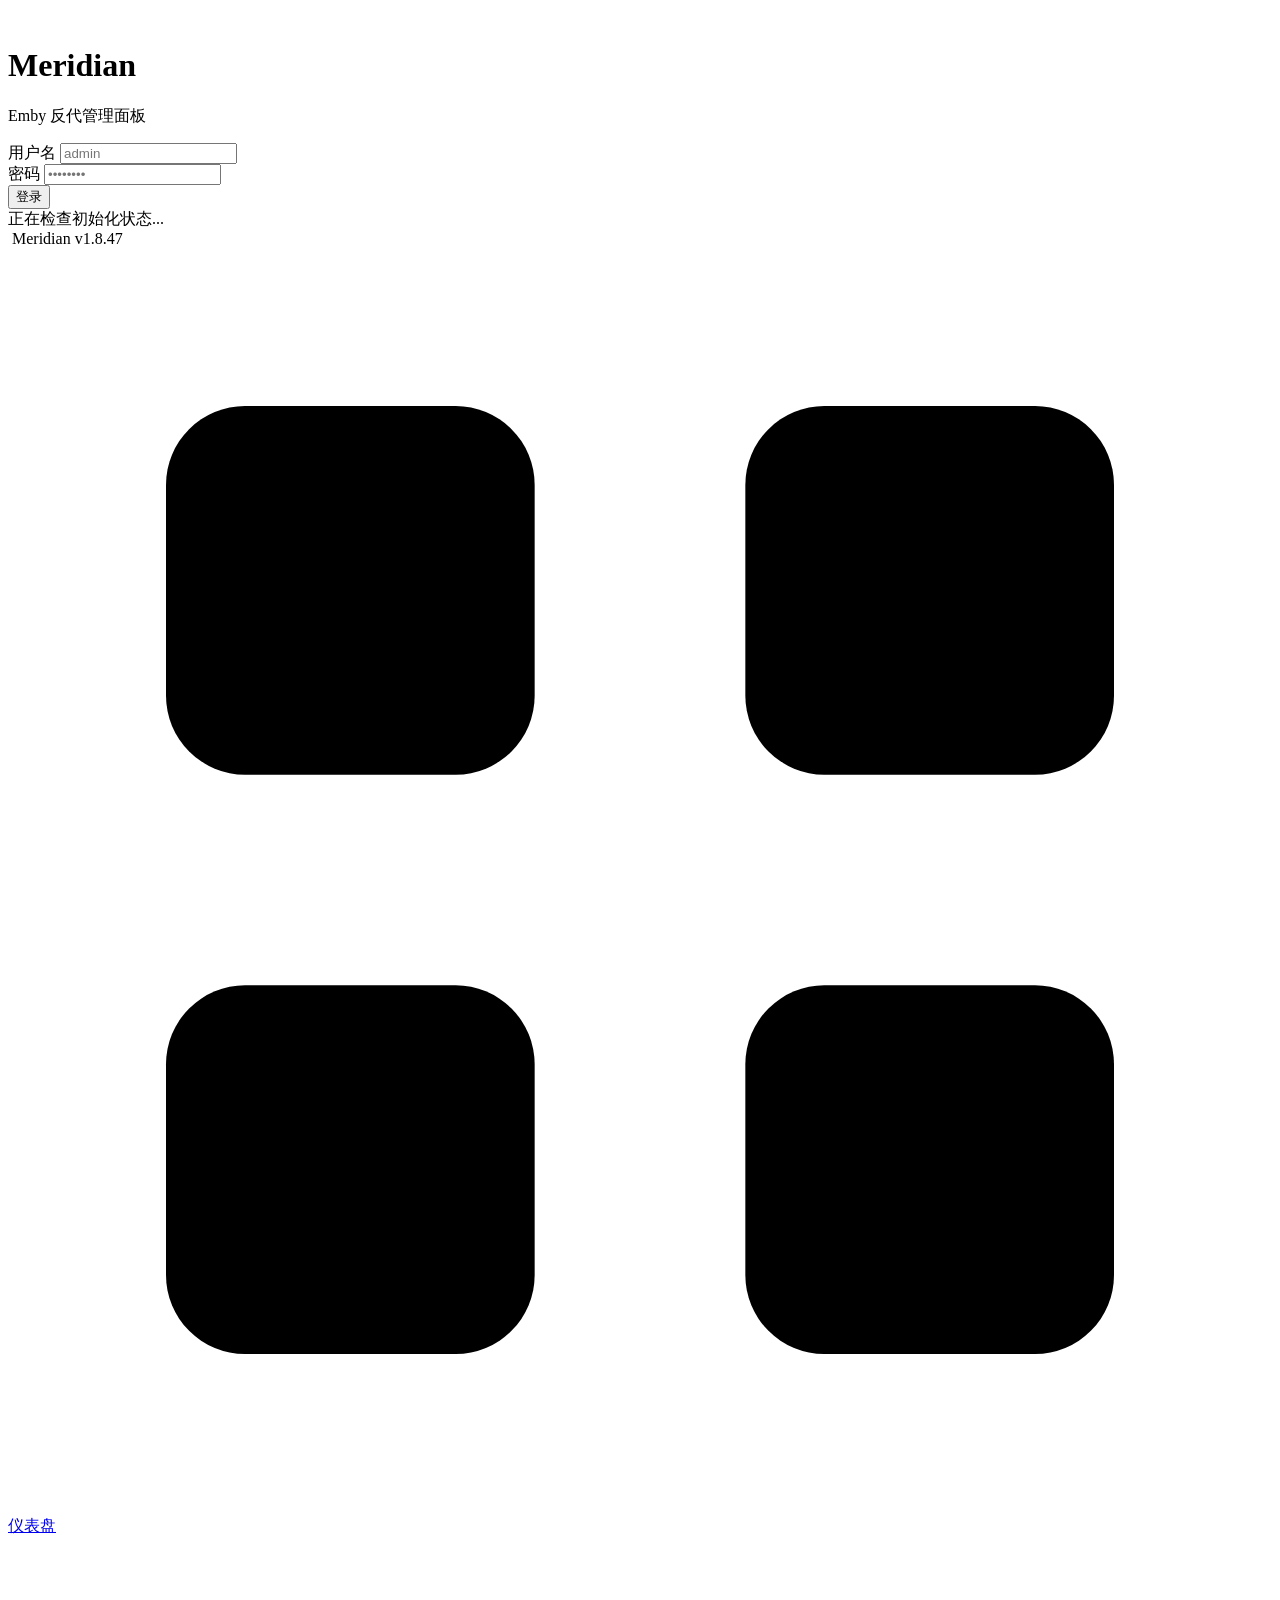
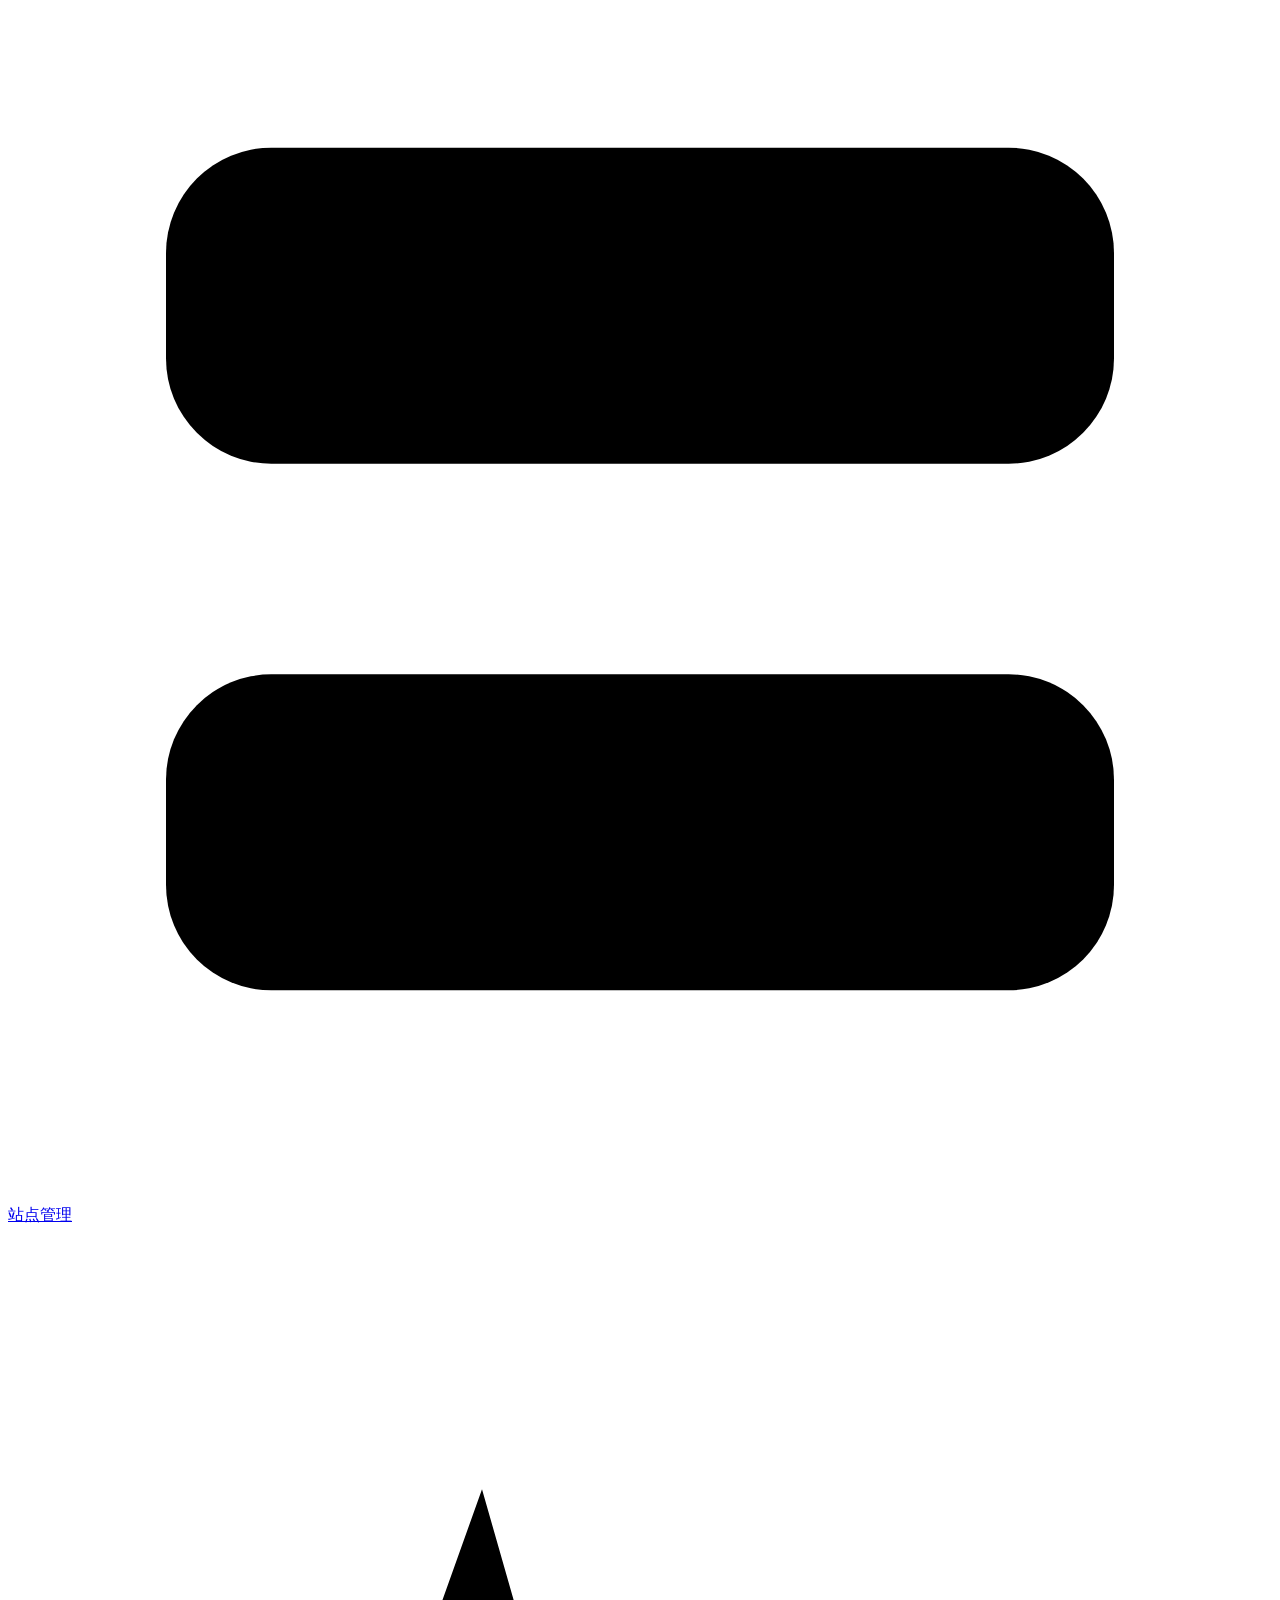
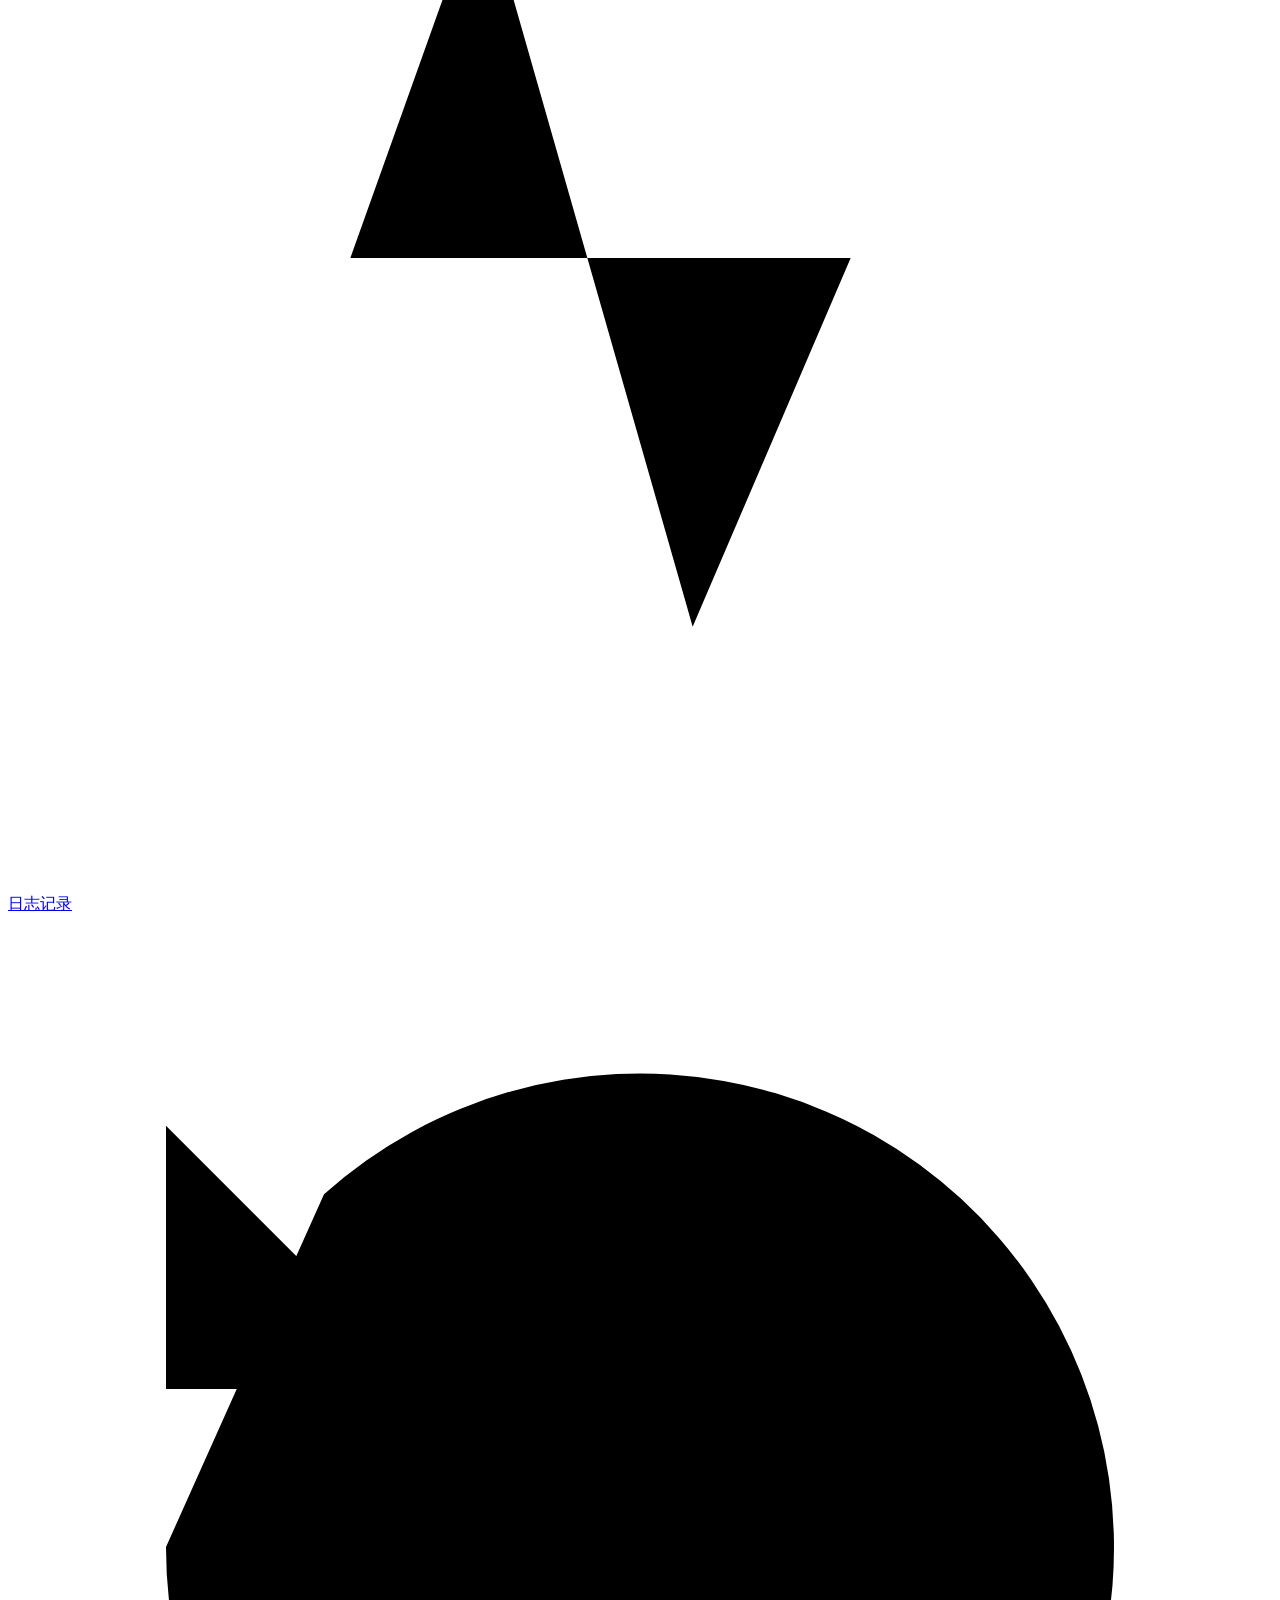
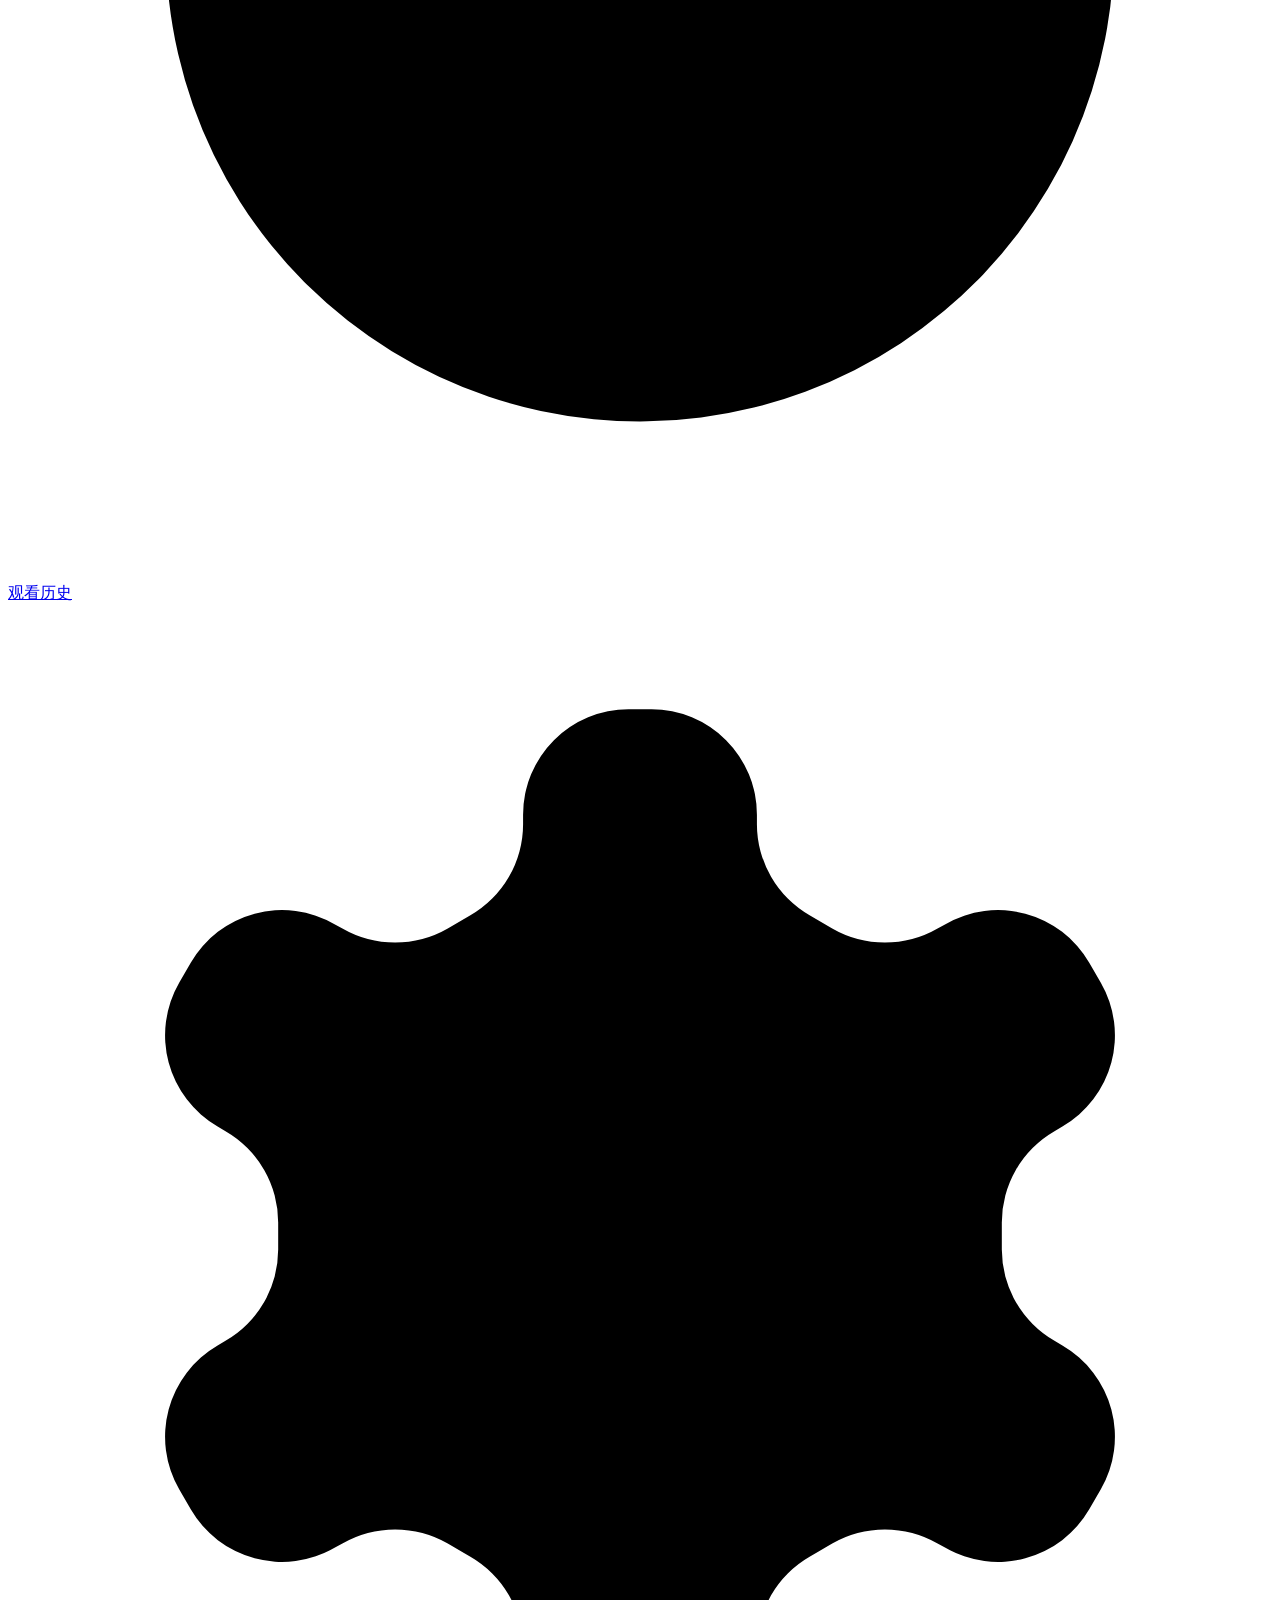
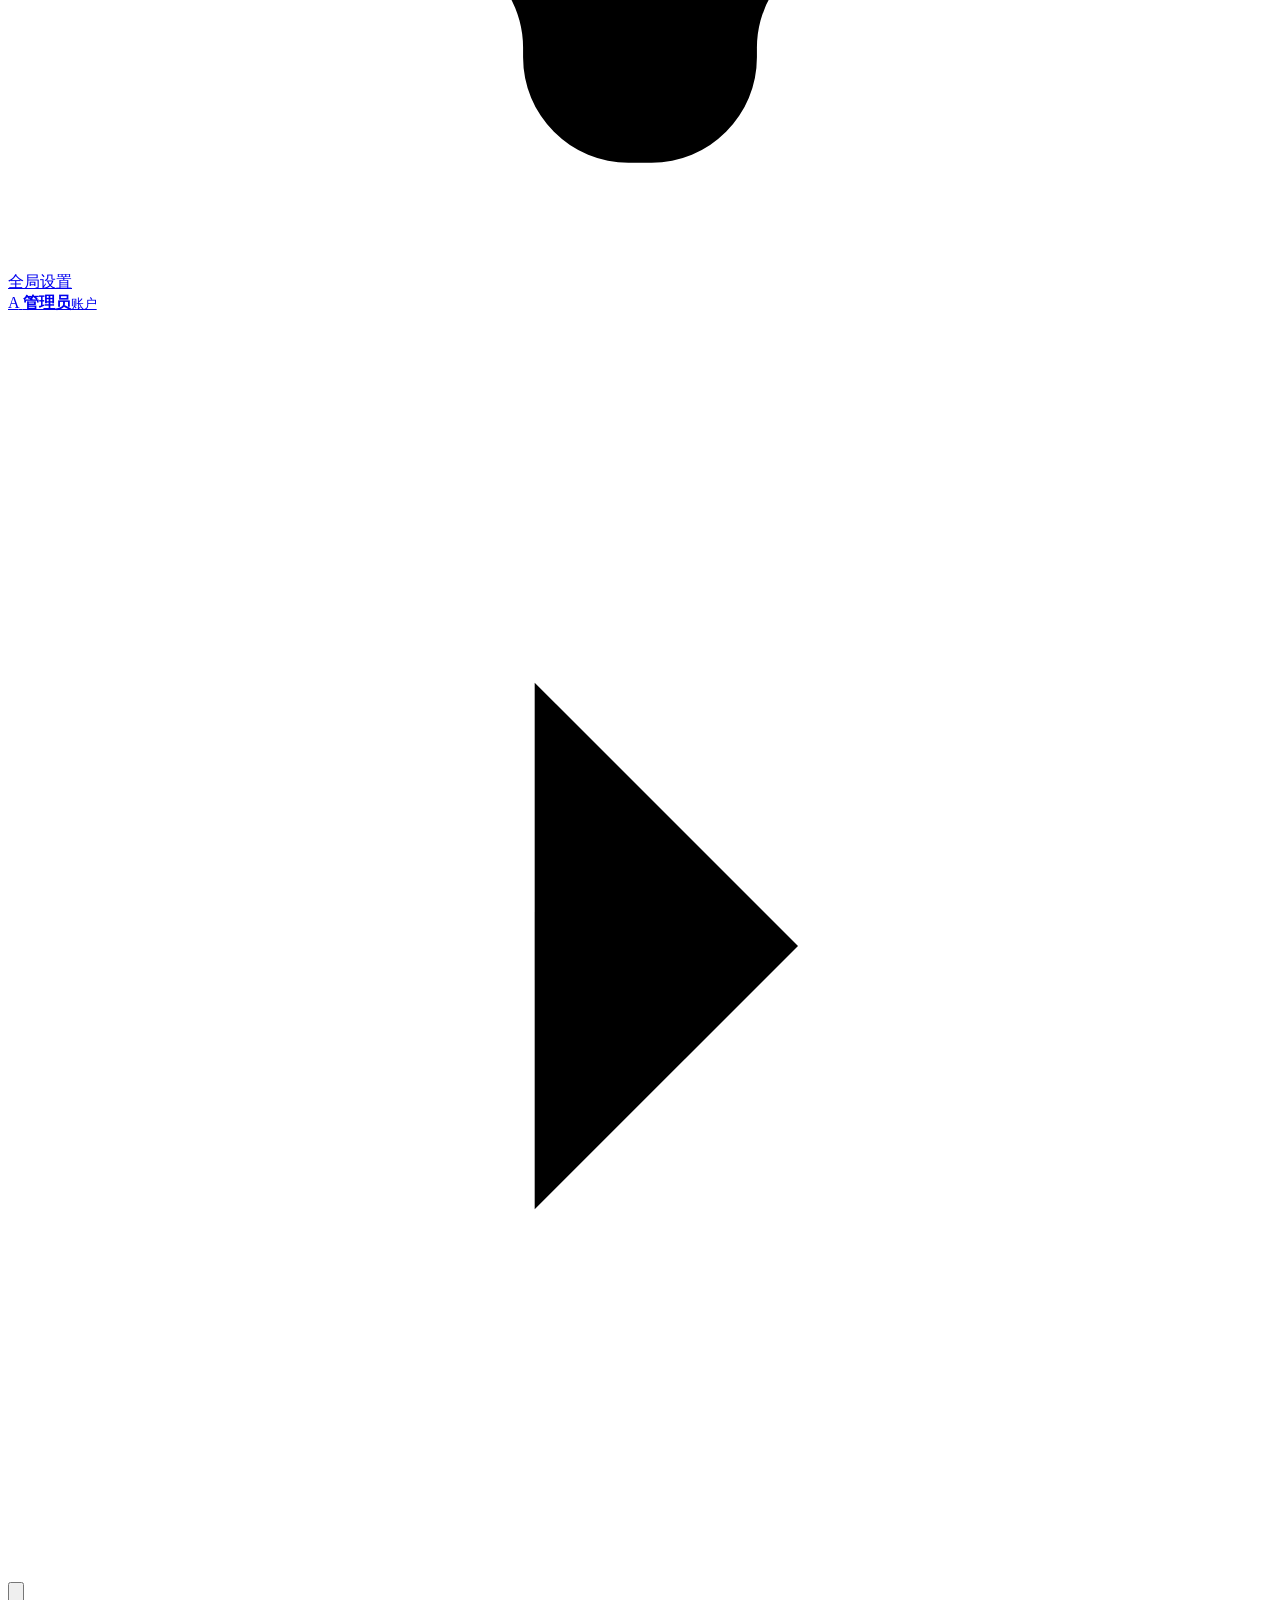
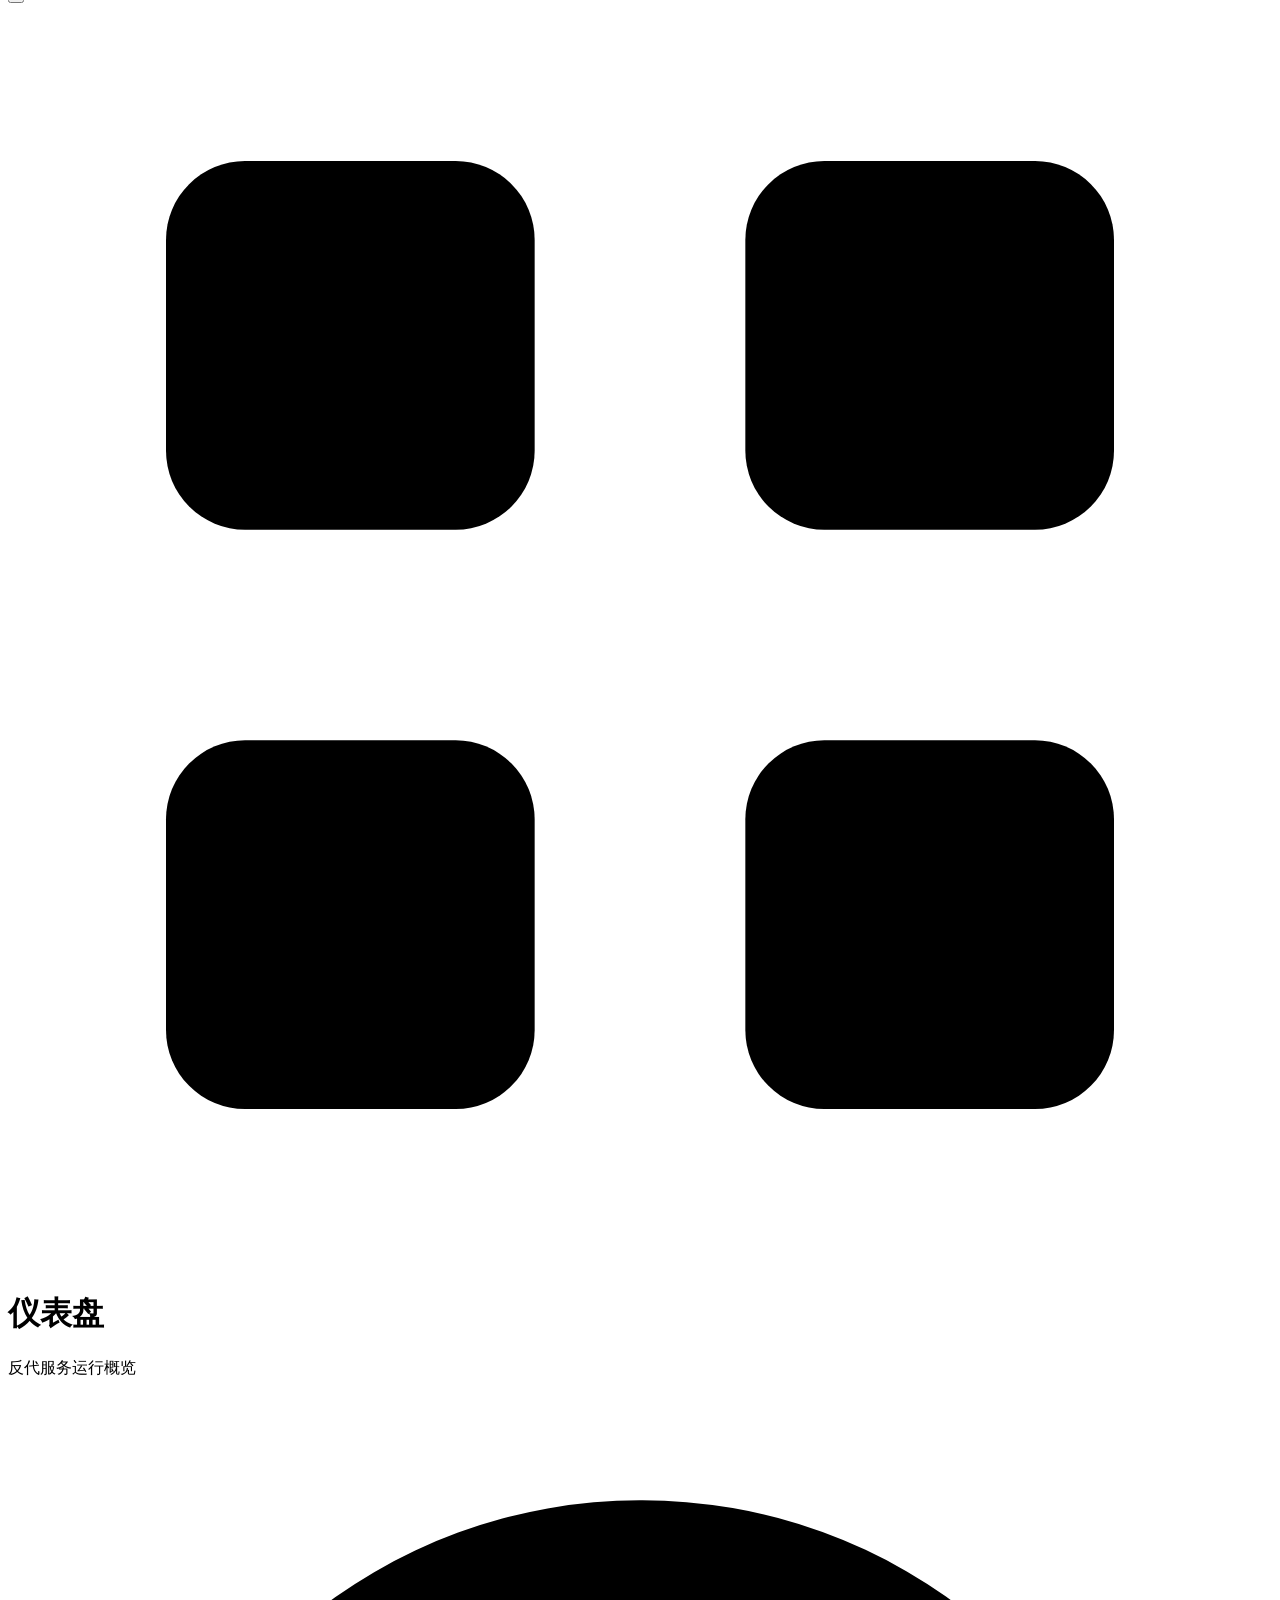
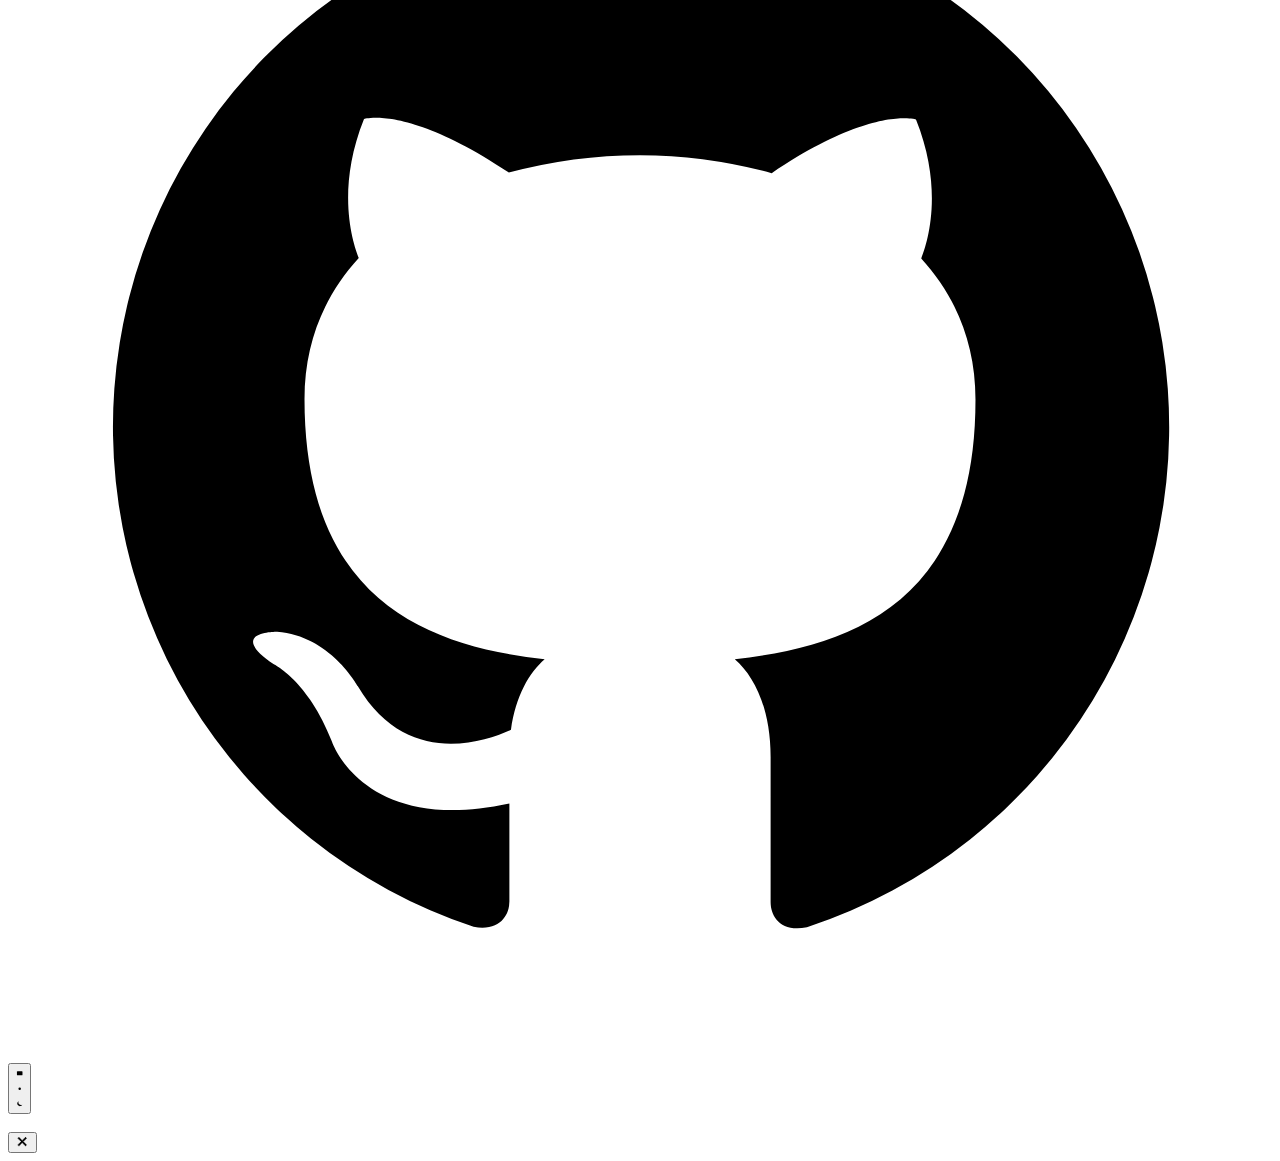
==== commit 3e6ee3c8: "feat: publish v1.8.47 watch history and website refresh" ====
--- a/web/static/index.html
+++ b/web/static/index.html
@@ -5,9 +5,9 @@
 <meta name="viewport" content="width=device-width, initial-scale=1.0">
 <title>Meridian — Emby 反代管理面板</title>
 <meta name="description" content="Meridian 轻量级 Emby 反向代理管理面板">
-<link rel="icon" type="image/svg+xml" href="/favicon.svg?v=1.8.46">
-<script src="/js/theme.js?v=1.8.46"></script>
-<link rel="stylesheet" href="/css/style.css?v=1.8.46">
+<link rel="icon" type="image/svg+xml" href="/favicon.svg?v=1.8.47">
+<script src="/js/theme.js?v=1.8.47"></script>
+<link rel="stylesheet" href="/css/style.css?v=1.8.47">
 </head>
 <body class="auth-checking">
 
@@ -46,7 +46,7 @@
     <div class="sidebar-brand">
       <img src="/favicon.svg" alt="" class="sidebar-logo">
       <span class="sidebar-brand-name">Meridian</span>
-      <span class="sidebar-version" id="sidebar-version">v1.8.46</span>
+      <span class="sidebar-version" id="sidebar-version">v1.8.47</span>
     </div>
     <nav class="sidebar-nav" aria-label="功能菜单">
       <a href="#dashboard" class="topnav-link active" data-page="dashboard" title="仪表盘">
@@ -60,6 +60,10 @@
       <a href="#request-logs" class="topnav-link" data-page="request-logs" title="日志记录">
         <svg viewBox="0 0 24 24"><polyline points="3 12 6.5 12 9 5 13 19 16 12 21 12"/></svg>
         <span>日志记录</span>
+      </a>
+      <a href="#watch-history" class="topnav-link watch-history-link" data-page="watch-history" title="观看历史">
+        <svg viewBox="0 0 24 24" aria-hidden="true"><path d="M3 12a9 9 0 1 0 3-6.7"/><path d="M3 4v5h5"/><path d="M12 7v5l3 2"/></svg>
+        <span>观看历史</span>
       </a>
       <a href="#global-settings" class="topnav-link global-settings-link" data-page="global-settings" title="全局设置">
         <svg viewBox="0 0 24 24" aria-hidden="true"><path d="M12.22 2h-.44a2 2 0 0 0-2 2v.18a2 2 0 0 1-1 1.73l-.43.25a2 2 0 0 1-2 0l-.15-.08a2 2 0 0 0-2.73.73l-.22.38a2 2 0 0 0 .73 2.73l.15.09a2 2 0 0 1 1 1.74v.5a2 2 0 0 1-1 1.74l-.15.09a2 2 0 0 0-.73 2.73l.22.38a2 2 0 0 0 2.73.73l.15-.08a2 2 0 0 1 2 0l.43.25a2 2 0 0 1 1 1.73V20a2 2 0 0 0 2 2h.44a2 2 0 0 0 2-2v-.18a2 2 0 0 1 1-1.73l.43-.25a2 2 0 0 1 2 0l.15.08a2 2 0 0 0 2.73-.73l.22-.38a2 2 0 0 0-.73-2.73l-.15-.09a2 2 0 0 1-1-1.74v-.5a2 2 0 0 1 1-1.74l.15-.09a2 2 0 0 0 .73-2.73l-.22-.38a2 2 0 0 0-2.73-.73l-.15.08a2 2 0 0 1-2 0l-.43-.25a2 2 0 0 1-1-1.73V4a2 2 0 0 0-2-2Z"/><circle cx="12" cy="12" r="3"/></svg>
@@ -94,7 +98,8 @@
       <a class="github-project-link" href="https://github.com/chanhui800/Meridian" target="_blank" rel="noopener noreferrer" aria-label="打开 Meridian GitHub 项目" title="GitHub 项目">
         <svg viewBox="0 0 24 24" aria-hidden="true"><path d="M12 2a10 10 0 0 0-3.16 19.49c.5.09.68-.22.68-.48v-1.86c-2.78.6-3.37-1.18-3.37-1.18-.45-1.16-1.11-1.47-1.11-1.47-.91-.62.07-.61.07-.61 1 .07 1.53 1.03 1.53 1.03.9 1.53 2.34 1.09 2.91.83.09-.65.35-1.09.64-1.34-2.22-.25-4.56-1.11-4.56-4.94 0-1.09.39-1.98 1.03-2.68-.1-.25-.45-1.27.1-2.64 0 0 .84-.27 2.75 1.02A9.58 9.58 0 0 1 12 6.84a9.6 9.6 0 0 1 2.5.34c1.9-1.29 2.74-1.02 2.74-1.02.55 1.37.2 2.39.1 2.64.64.7 1.03 1.59 1.03 2.68 0 3.84-2.34 4.68-4.57 4.93.36.31.68.92.68 1.86v2.75c0 .27.18.58.69.48A10 10 0 0 0 12 2z"/></svg>
       </a>
-      <button class="theme-toggle theme-toggle-header" id="theme-toggle" type="button" aria-label="切换到白色背景" aria-pressed="false" title="切换到白色背景">
+      <button class="theme-toggle theme-toggle-header" id="theme-toggle" type="button" aria-label="主题：跟随设备" aria-pressed="mixed" title="主题：跟随设备">
+        <svg class="theme-icon theme-icon-system" viewBox="0 0 24 24" aria-hidden="true"><rect x="3" y="4" width="18" height="13" rx="2"/><path d="M8 21h8M12 17v4"/></svg>
         <svg class="theme-icon theme-icon-sun" viewBox="0 0 24 24" aria-hidden="true"><circle cx="12" cy="12" r="4"/><path d="M12 2v2M12 20v2M4.93 4.93l1.42 1.42M17.66 17.66l1.41 1.41M2 12h2M20 12h2M4.93 19.07l1.42-1.42M17.66 6.34l1.41-1.41"/></svg>
         <svg class="theme-icon theme-icon-moon" viewBox="0 0 24 24" aria-hidden="true"><path d="M20.2 15.2A8.5 8.5 0 0 1 8.8 3.8a8.5 8.5 0 1 0 11.4 11.4z"/></svg>
       </button>
@@ -107,8 +112,10 @@
     <div id="page-sites" class="page"></div>
     <div id="page-diagnostics" class="page"></div>
     <div id="page-request-logs" class="page"></div>
+    <div id="page-watch-history" class="page"></div>
     <div id="page-telegram-report" class="page"></div>
     <div id="page-settings-tls" class="page"></div>
+    <div id="page-settings-tmdb" class="page"></div>
     <div id="page-global-settings" class="page"></div>
     <div id="page-backup-restore" class="page"></div>
     <div id="page-account" class="page"></div>
@@ -131,16 +138,18 @@
 <!-- Login errors must remain visible while the application shell is hidden. -->
 <div id="toast-container" aria-live="polite"></div>
 
-<script src="/js/api.js?v=1.8.46"></script>
-<script src="/js/toast.js?v=1.8.46"></script>
-<script src="/js/router.js?v=1.8.46"></script>
-<script src="/js/pages/dashboard.js?v=1.8.46"></script>
-<script src="/js/pages/sites.js?v=1.8.46"></script>
-<script src="/js/pages/diag.js?v=1.8.46"></script>
-<script src="/js/pages/request-logs.js?v=1.8.46"></script>
-<script src="/js/pages/telegram-report.js?v=1.8.46"></script>
-<script src="/js/pages/global-settings.js?v=1.8.46"></script>
-<script src="/js/pages/account.js?v=1.8.46"></script>
-<script src="/js/app.js?v=1.8.46"></script>
+<script src="/js/api.js?v=1.8.47"></script>
+<script src="/js/toast.js?v=1.8.47"></script>
+<script src="/js/router.js?v=1.8.47"></script>
+<script src="/js/pages/dashboard.js?v=1.8.47"></script>
+<script src="/js/pages/sites.js?v=1.8.47"></script>
+<script src="/js/pages/diag.js?v=1.8.47"></script>
+<script src="/js/pages/request-logs.js?v=1.8.47"></script>
+<script src="/js/pages/watch-history.js?v=1.8.47"></script>
+<script src="/js/pages/telegram-report.js?v=1.8.47"></script>
+<script src="/js/pages/global-settings.js?v=1.8.47"></script>
+<script src="/js/pages/tmdb-settings.js?v=1.8.47"></script>
+<script src="/js/pages/account.js?v=1.8.47"></script>
+<script src="/js/app.js?v=1.8.47"></script>
 </body>
 </html>
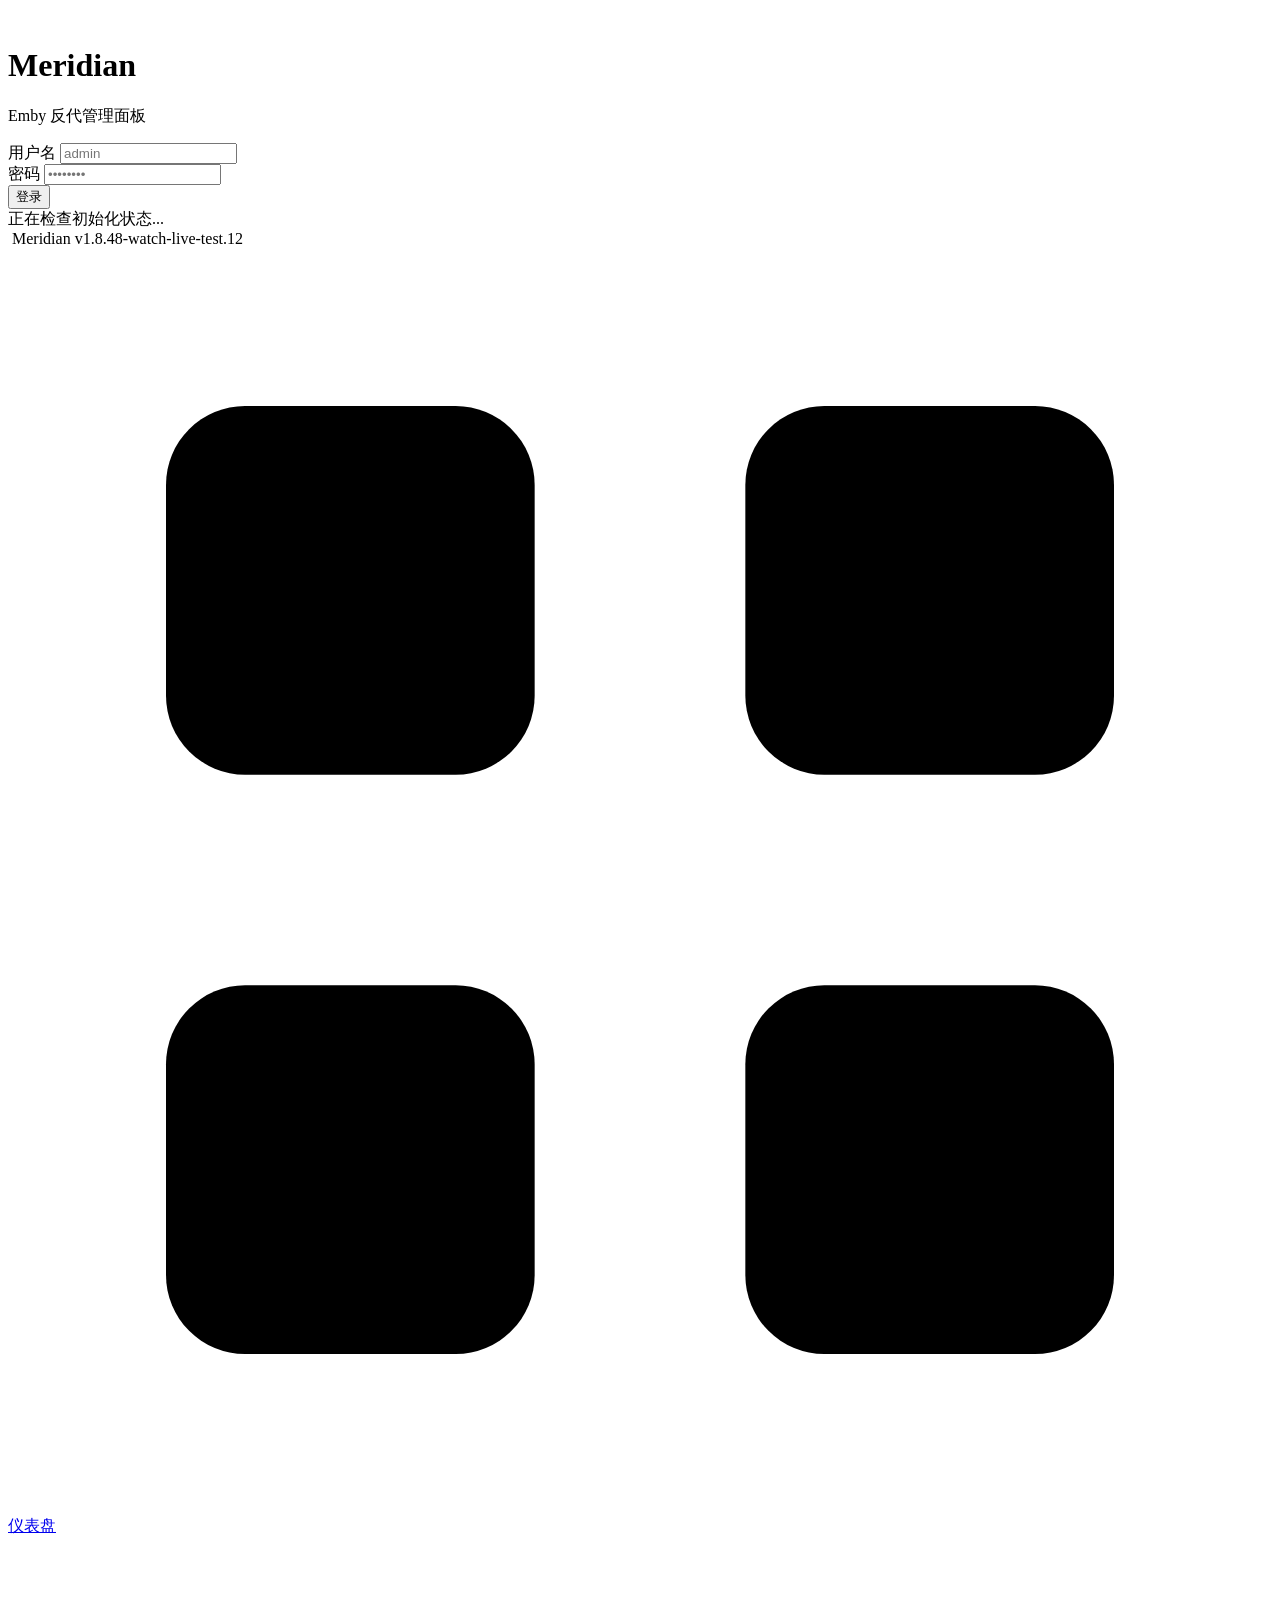
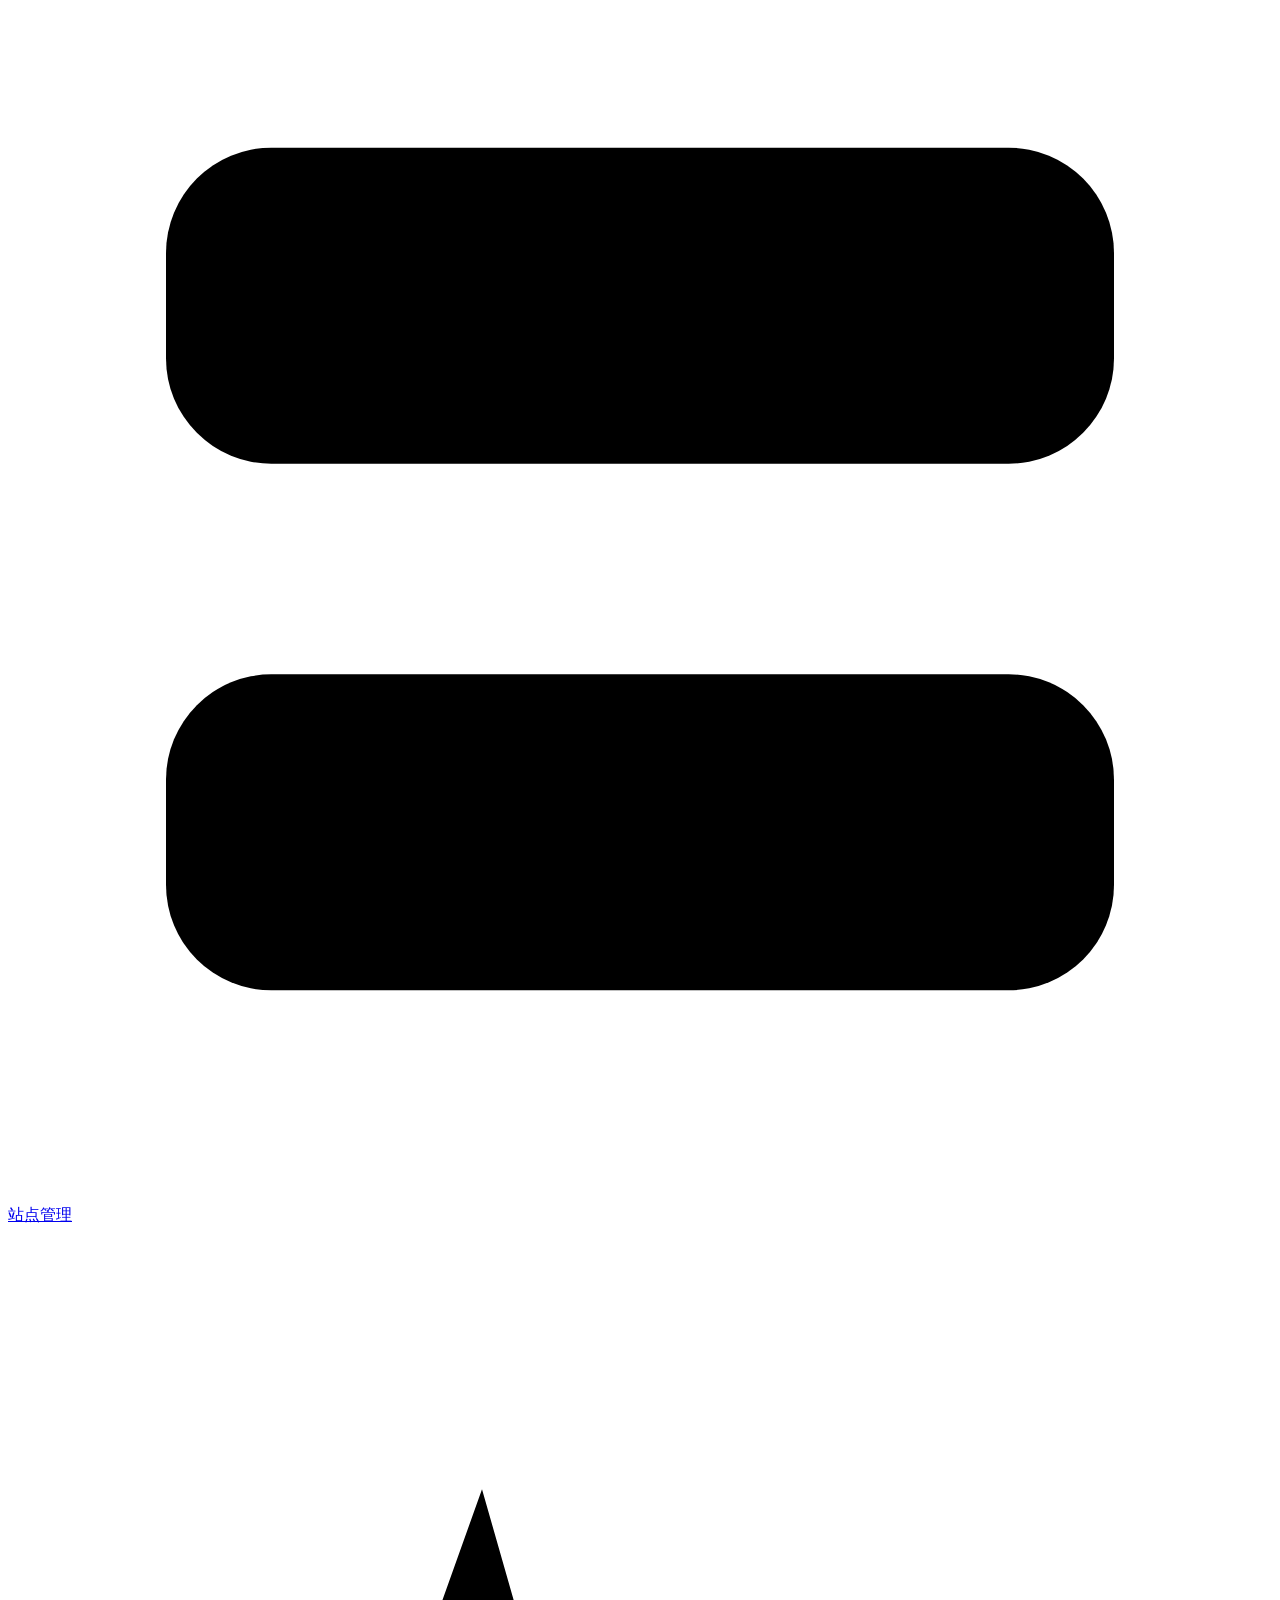
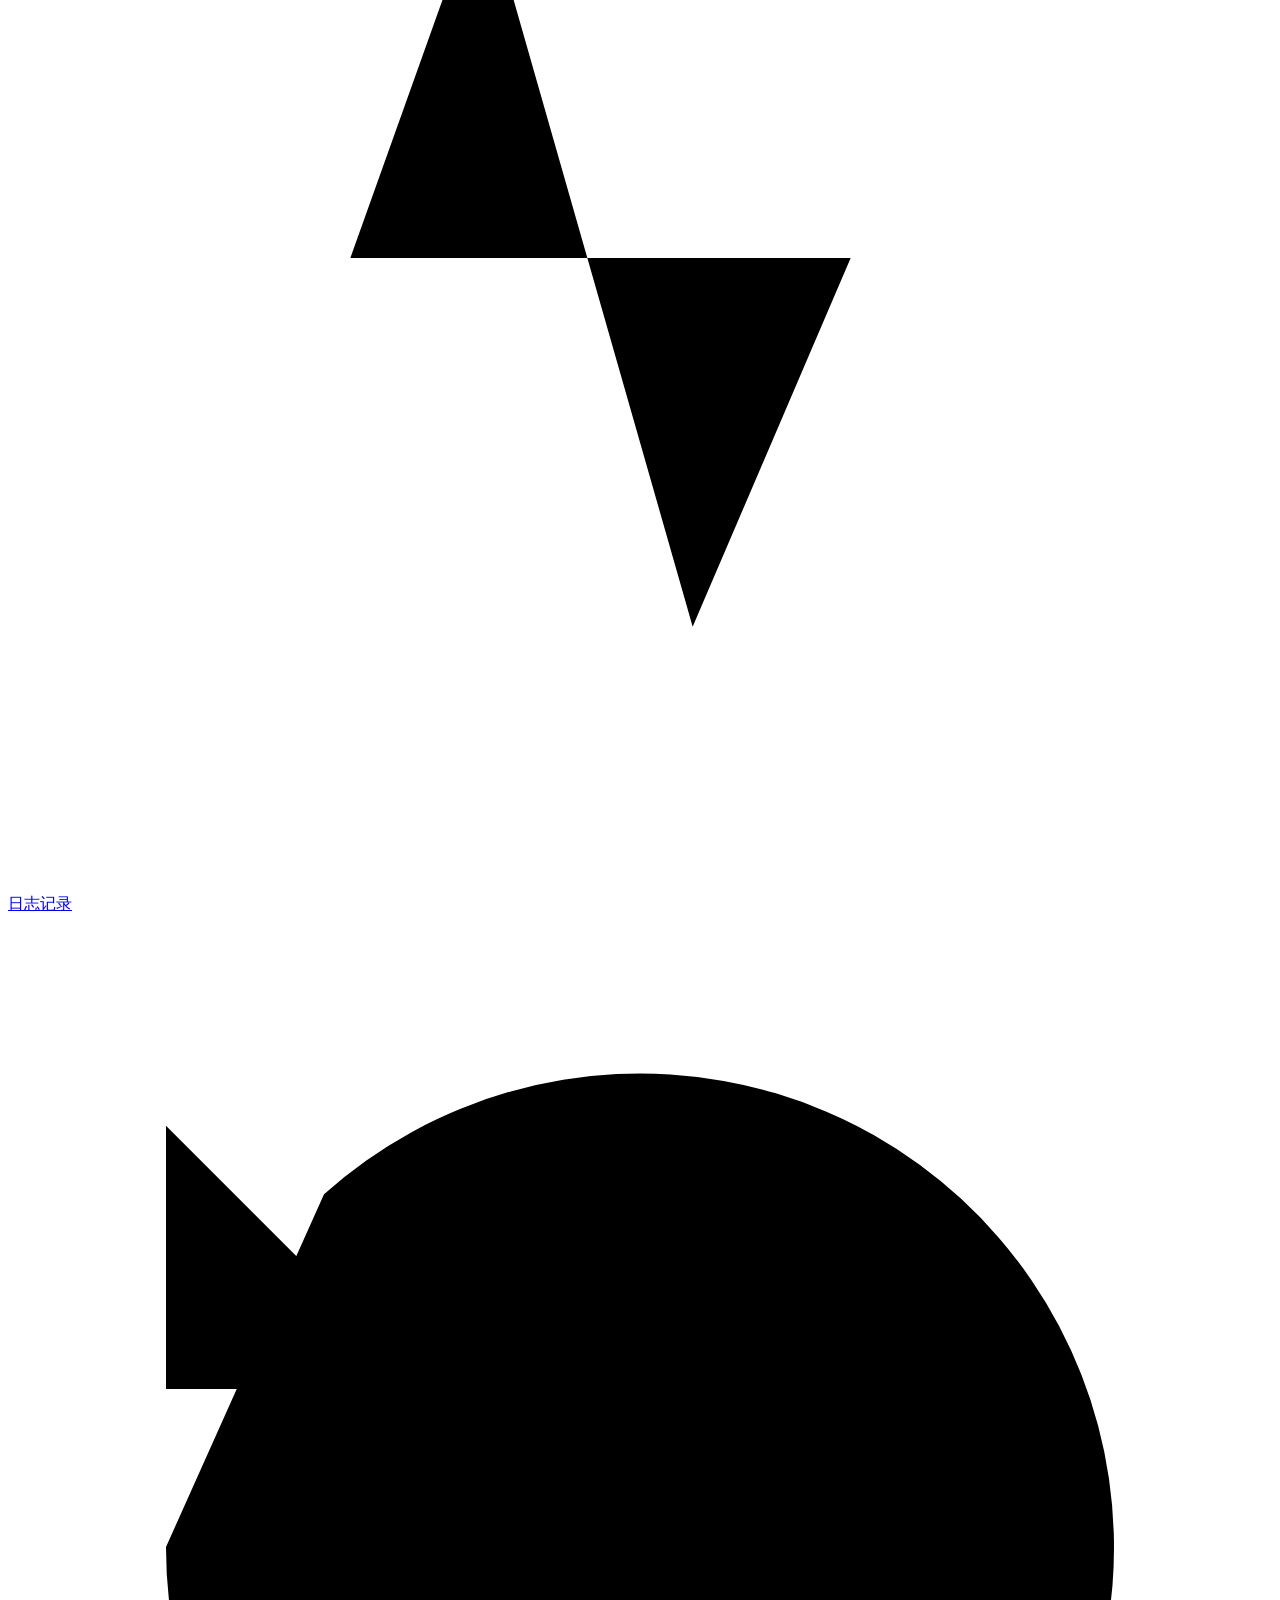
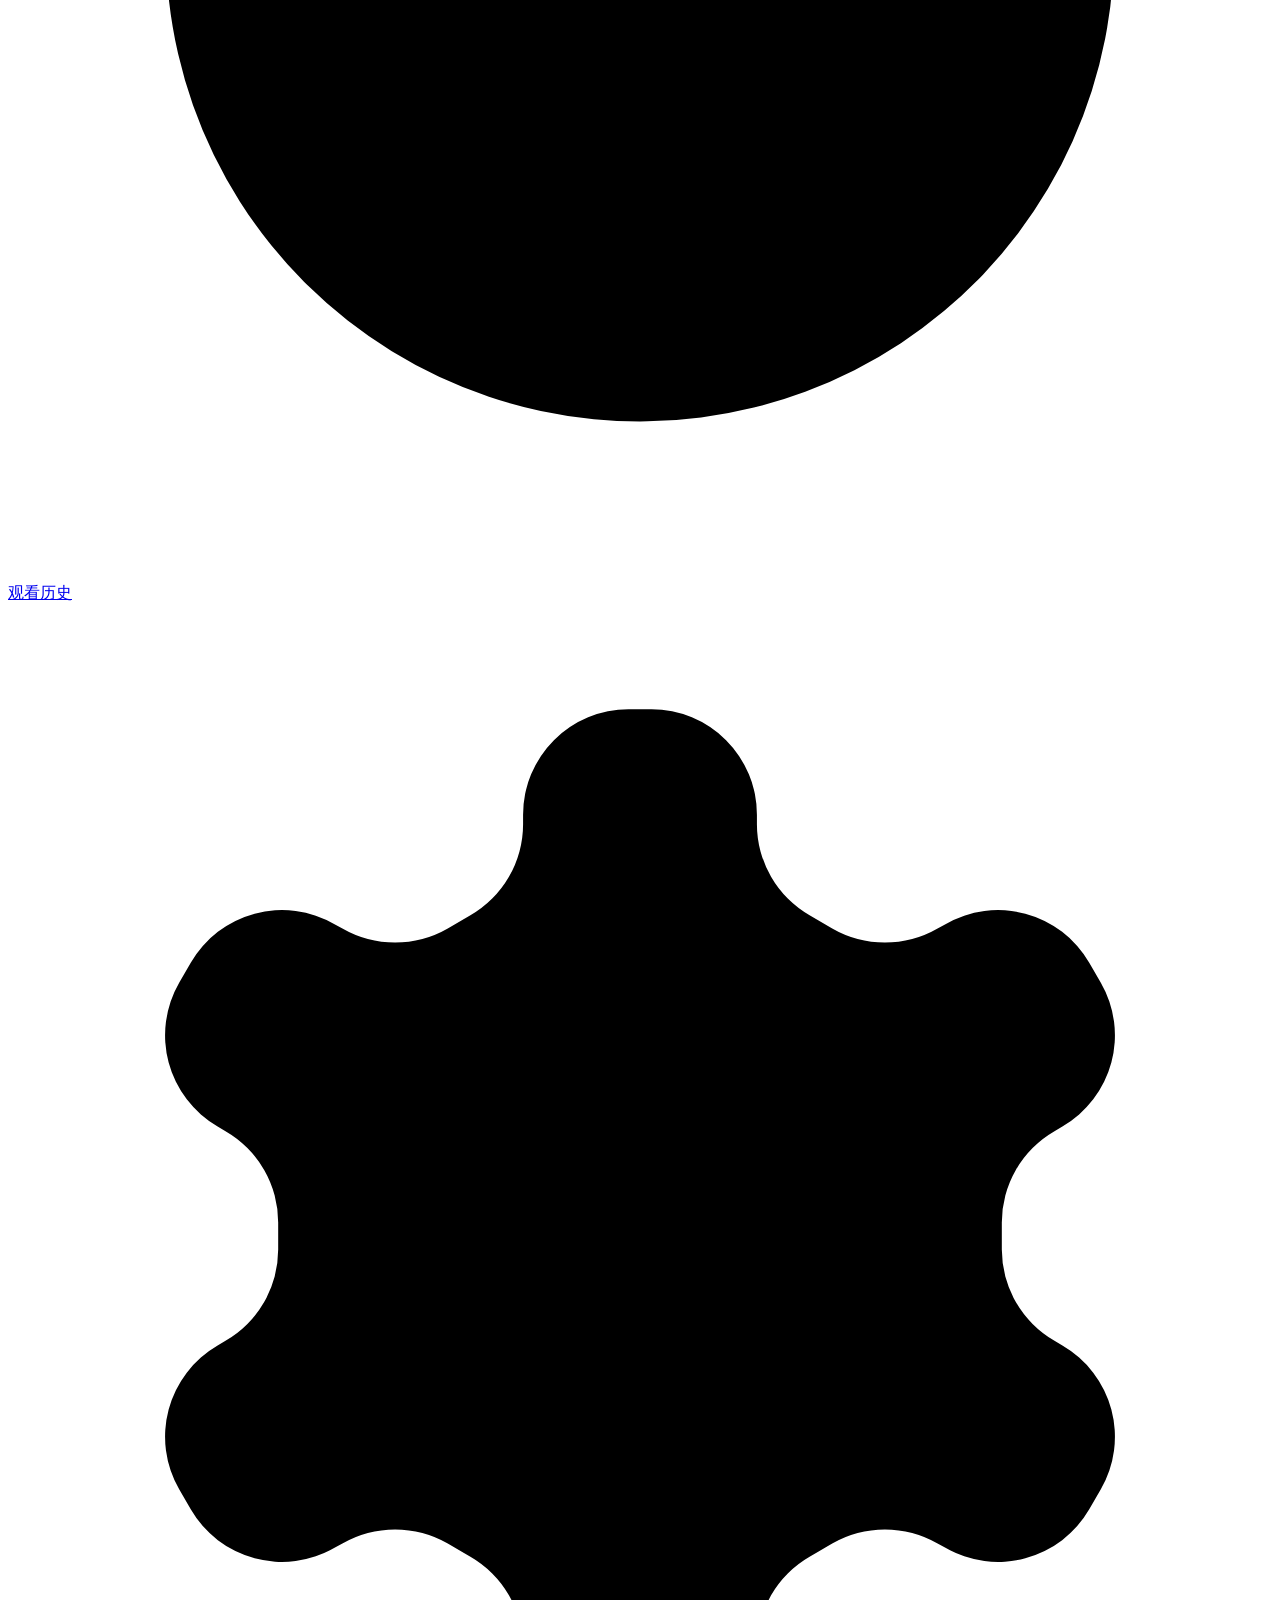
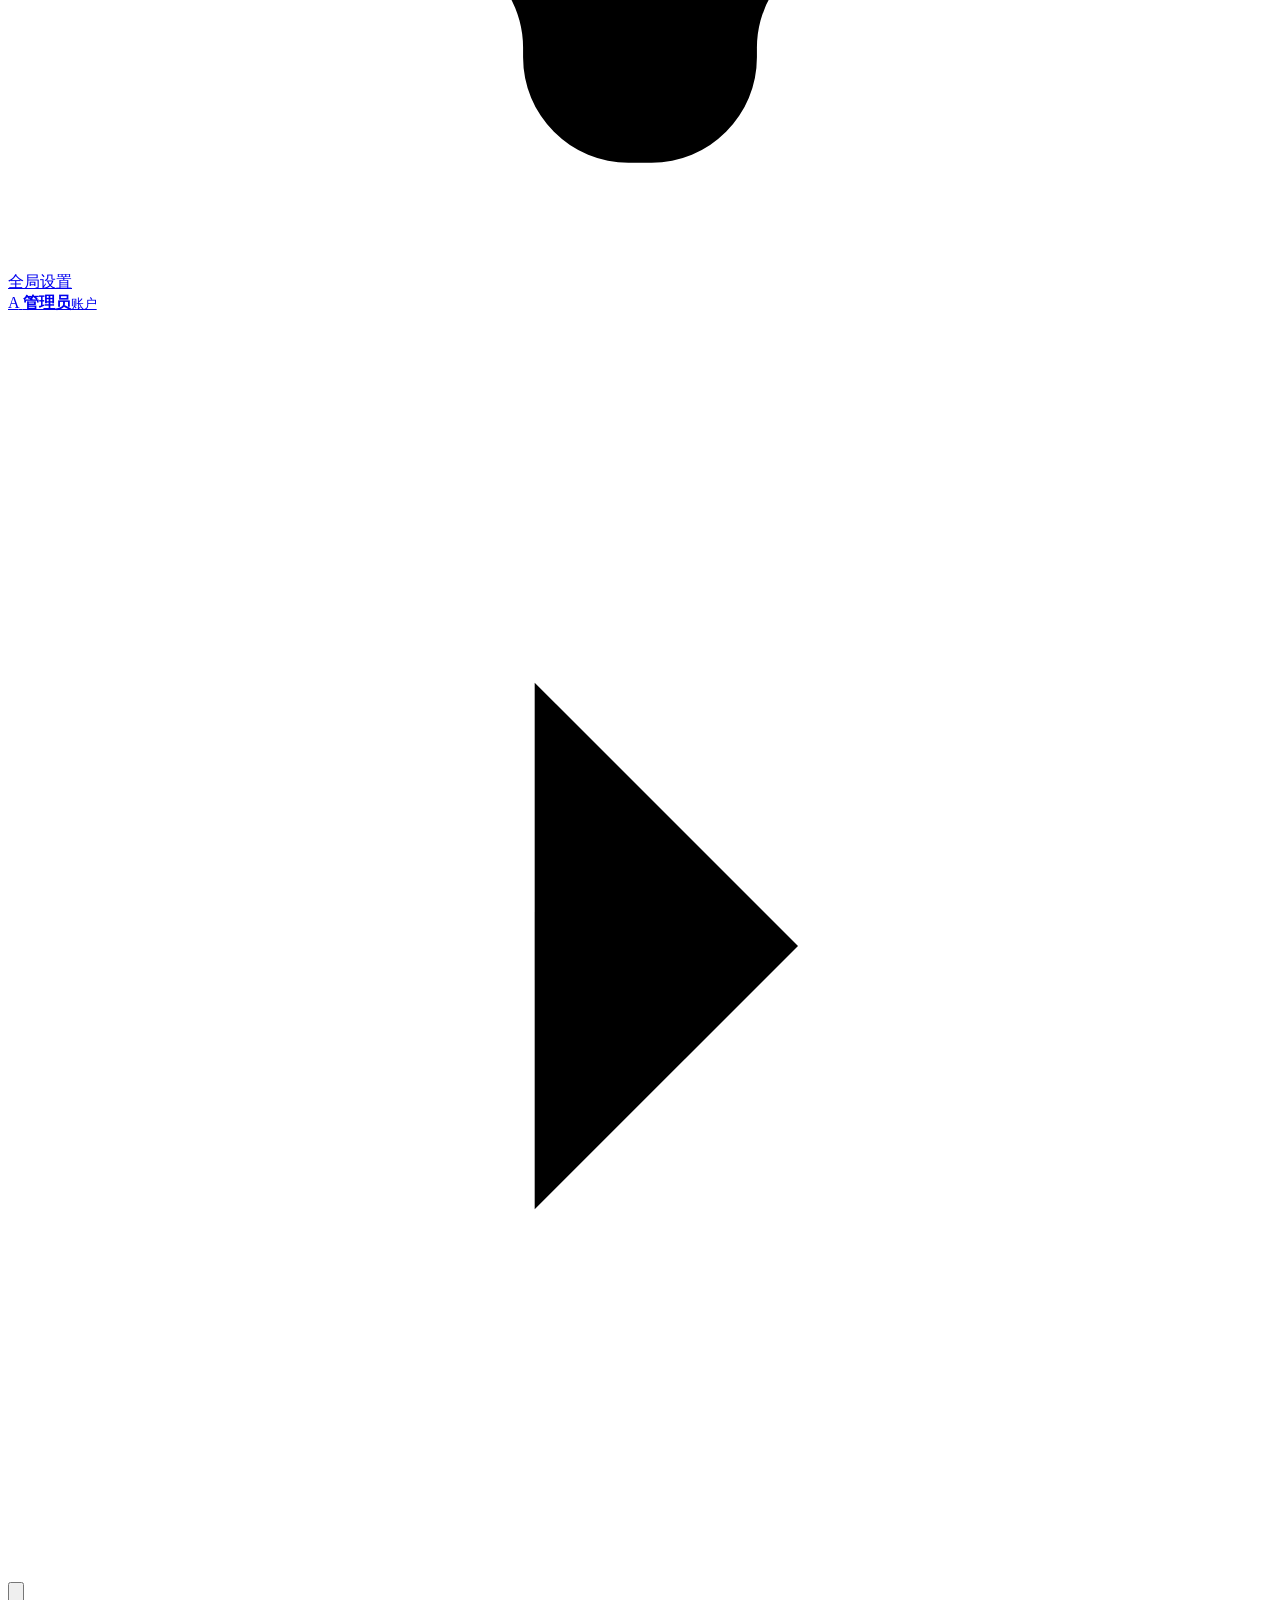
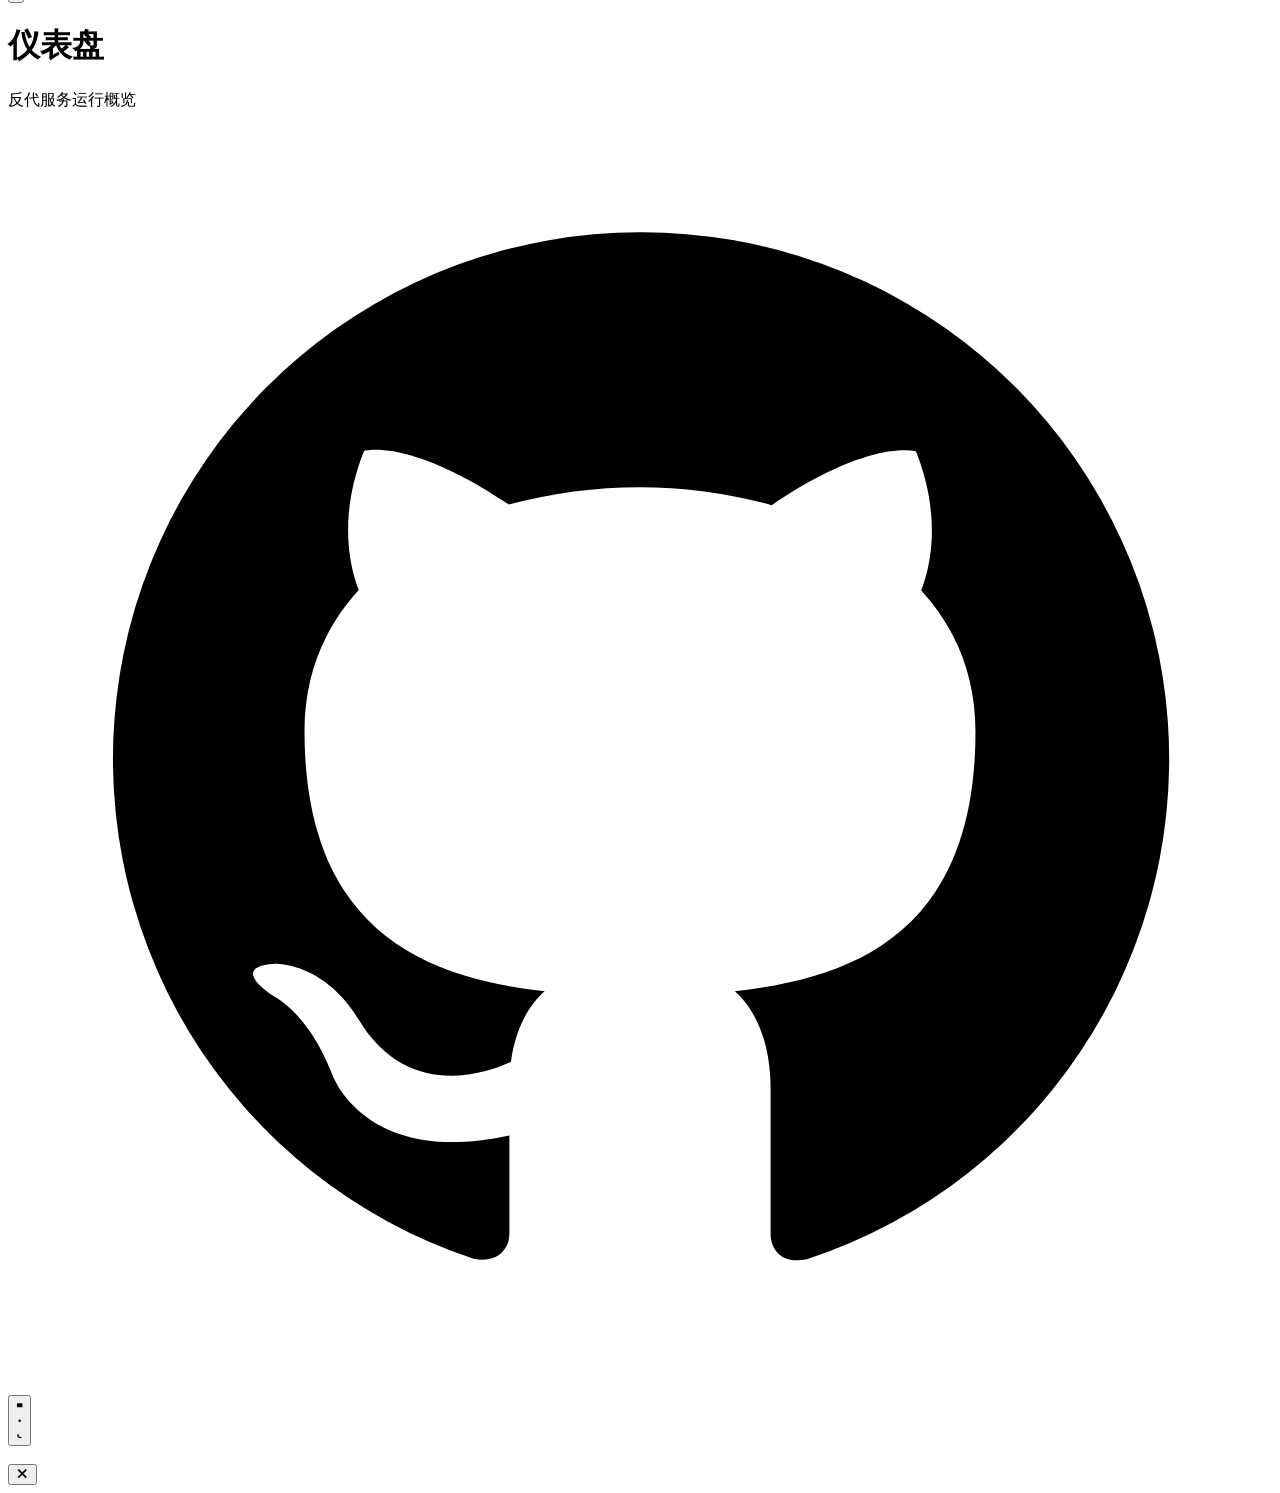
==== commit 967bbe96: "release: publish v1.8.48 watch history realtime refresh" ====
--- a/web/static/index.html
+++ b/web/static/index.html
@@ -5,9 +5,9 @@
 <meta name="viewport" content="width=device-width, initial-scale=1.0">
 <title>Meridian — Emby 反代管理面板</title>
 <meta name="description" content="Meridian 轻量级 Emby 反向代理管理面板">
-<link rel="icon" type="image/svg+xml" href="/favicon.svg?v=1.8.47">
-<script src="/js/theme.js?v=1.8.47"></script>
-<link rel="stylesheet" href="/css/style.css?v=1.8.47">
+<link rel="icon" type="image/svg+xml" href="/favicon.svg?v=1.8.48-watch-live-test.12">
+<script src="/js/theme.js?v=1.8.48-watch-live-test.12"></script>
+<link rel="stylesheet" href="/css/style.css?v=1.8.48-watch-live-test.12">
 </head>
 <body class="auth-checking">
 
@@ -46,31 +46,31 @@
     <div class="sidebar-brand">
       <img src="/favicon.svg" alt="" class="sidebar-logo">
       <span class="sidebar-brand-name">Meridian</span>
-      <span class="sidebar-version" id="sidebar-version">v1.8.47</span>
+      <span class="sidebar-version" id="sidebar-version">v1.8.48-watch-live-test.12</span>
     </div>
     <nav class="sidebar-nav" aria-label="功能菜单">
-      <a href="#dashboard" class="topnav-link active" data-page="dashboard" title="仪表盘">
+      <a href="#dashboard" class="topnav-link active" data-page="dashboard">
         <svg viewBox="0 0 24 24"><rect x="3" y="3" width="7" height="7" rx="1.5"/><rect x="14" y="3" width="7" height="7" rx="1.5"/><rect x="3" y="14" width="7" height="7" rx="1.5"/><rect x="14" y="14" width="7" height="7" rx="1.5"/></svg>
         <span>仪表盘</span>
       </a>
-      <a href="#sites" class="topnav-link" data-page="sites" title="站点管理">
+      <a href="#sites" class="topnav-link" data-page="sites">
         <svg viewBox="0 0 24 24"><rect x="3" y="4" width="18" height="6" rx="2"/><rect x="3" y="14" width="18" height="6" rx="2"/><circle cx="7" cy="7" r="1"/><circle cx="7" cy="17" r="1"/></svg>
         <span>站点管理</span>
       </a>
-      <a href="#request-logs" class="topnav-link" data-page="request-logs" title="日志记录">
+      <a href="#request-logs" class="topnav-link" data-page="request-logs">
         <svg viewBox="0 0 24 24"><polyline points="3 12 6.5 12 9 5 13 19 16 12 21 12"/></svg>
         <span>日志记录</span>
       </a>
-      <a href="#watch-history" class="topnav-link watch-history-link" data-page="watch-history" title="观看历史">
+      <a href="#watch-history" class="topnav-link watch-history-link" data-page="watch-history">
         <svg viewBox="0 0 24 24" aria-hidden="true"><path d="M3 12a9 9 0 1 0 3-6.7"/><path d="M3 4v5h5"/><path d="M12 7v5l3 2"/></svg>
         <span>观看历史</span>
       </a>
-      <a href="#global-settings" class="topnav-link global-settings-link" data-page="global-settings" title="全局设置">
+      <a href="#global-settings" class="topnav-link global-settings-link" data-page="global-settings">
         <svg viewBox="0 0 24 24" aria-hidden="true"><path d="M12.22 2h-.44a2 2 0 0 0-2 2v.18a2 2 0 0 1-1 1.73l-.43.25a2 2 0 0 1-2 0l-.15-.08a2 2 0 0 0-2.73.73l-.22.38a2 2 0 0 0 .73 2.73l.15.09a2 2 0 0 1 1 1.74v.5a2 2 0 0 1-1 1.74l-.15.09a2 2 0 0 0-.73 2.73l.22.38a2 2 0 0 0 2.73.73l.15-.08a2 2 0 0 1 2 0l.43.25a2 2 0 0 1 1 1.73V20a2 2 0 0 0 2 2h.44a2 2 0 0 0 2-2v-.18a2 2 0 0 1 1-1.73l.43-.25a2 2 0 0 1 2 0l.15.08a2 2 0 0 0 2.73-.73l.22-.38a2 2 0 0 0-.73-2.73l-.15-.09a2 2 0 0 1-1-1.74v-.5a2 2 0 0 1 1-1.74l.15-.09a2 2 0 0 0 .73-2.73l-.22-.38a2 2 0 0 0-2.73-.73l-.15.08a2 2 0 0 1-2 0l-.43-.25a2 2 0 0 1-1-1.73V4a2 2 0 0 0-2-2Z"/><circle cx="12" cy="12" r="3"/></svg>
         <span>全局设置</span>
       </a>
     </nav>
-    <a class="sidebar-account" id="avatar-btn" href="#account" aria-label="打开账户页面" title="账户">
+    <a class="sidebar-account" id="avatar-btn" href="#account" aria-label="打开账户页面">
       <span class="avatar-btn" id="avatar-initial">A</span>
       <span class="sidebar-account-copy"><strong id="sidebar-username">管理员</strong><small>账户</small></span>
       <svg viewBox="0 0 24 24"><path d="M10 17l5-5-5-5"/></svg>
@@ -79,26 +79,23 @@
 
   <header class="app-header">
     <div class="app-header-leading">
-      <button class="sidebar-toggle" id="sidebar-toggle" type="button" aria-label="展开导航栏" aria-expanded="false" title="展开导航栏">
+      <button class="sidebar-toggle" id="sidebar-toggle" type="button" aria-label="固定展开导航栏" aria-expanded="false" aria-pressed="false">
         <svg viewBox="0 0 24 24" aria-hidden="true">
-          <rect x="3" y="3" width="18" height="18" rx="3"/>
-          <line x1="9" y1="3" x2="9" y2="21"/>
-          <polyline class="sidebar-toggle-chevron" points="12 8 16 12 12 16"/>
+          <rect x="3.5" y="4" width="17" height="16" rx="3"/>
+          <line class="sidebar-toggle-divider sidebar-toggle-divider-collapsed" x1="8" y1="5" x2="8" y2="19"/>
+          <line class="sidebar-toggle-divider sidebar-toggle-divider-expanded" x1="16" y1="5" x2="16" y2="19"/>
         </svg>
       </button>
-      <span class="app-header-icon" id="app-page-icon" aria-hidden="true">
-        <svg viewBox="0 0 24 24"><rect x="3" y="3" width="7" height="7" rx="1.5"/><rect x="14" y="3" width="7" height="7" rx="1.5"/><rect x="3" y="14" width="7" height="7" rx="1.5"/><rect x="14" y="14" width="7" height="7" rx="1.5"/></svg>
-      </span>
       <div class="app-header-copy">
         <h1 id="app-page-title">仪表盘</h1>
         <p id="app-page-subtitle">反代服务运行概览</p>
       </div>
     </div>
     <div class="app-header-actions">
-      <a class="github-project-link" href="https://github.com/chanhui800/Meridian" target="_blank" rel="noopener noreferrer" aria-label="打开 Meridian GitHub 项目" title="GitHub 项目">
+      <a class="github-project-link" href="https://github.com/chanhui800/Meridian" target="_blank" rel="noopener noreferrer" aria-label="打开 Meridian GitHub 项目">
         <svg viewBox="0 0 24 24" aria-hidden="true"><path d="M12 2a10 10 0 0 0-3.16 19.49c.5.09.68-.22.68-.48v-1.86c-2.78.6-3.37-1.18-3.37-1.18-.45-1.16-1.11-1.47-1.11-1.47-.91-.62.07-.61.07-.61 1 .07 1.53 1.03 1.53 1.03.9 1.53 2.34 1.09 2.91.83.09-.65.35-1.09.64-1.34-2.22-.25-4.56-1.11-4.56-4.94 0-1.09.39-1.98 1.03-2.68-.1-.25-.45-1.27.1-2.64 0 0 .84-.27 2.75 1.02A9.58 9.58 0 0 1 12 6.84a9.6 9.6 0 0 1 2.5.34c1.9-1.29 2.74-1.02 2.74-1.02.55 1.37.2 2.39.1 2.64.64.7 1.03 1.59 1.03 2.68 0 3.84-2.34 4.68-4.57 4.93.36.31.68.92.68 1.86v2.75c0 .27.18.58.69.48A10 10 0 0 0 12 2z"/></svg>
       </a>
-      <button class="theme-toggle theme-toggle-header" id="theme-toggle" type="button" aria-label="主题：跟随设备" aria-pressed="mixed" title="主题：跟随设备">
+      <button class="theme-toggle theme-toggle-header" id="theme-toggle" type="button" aria-label="主题：跟随设备" aria-pressed="mixed">
         <svg class="theme-icon theme-icon-system" viewBox="0 0 24 24" aria-hidden="true"><rect x="3" y="4" width="18" height="13" rx="2"/><path d="M8 21h8M12 17v4"/></svg>
         <svg class="theme-icon theme-icon-sun" viewBox="0 0 24 24" aria-hidden="true"><circle cx="12" cy="12" r="4"/><path d="M12 2v2M12 20v2M4.93 4.93l1.42 1.42M17.66 17.66l1.41 1.41M2 12h2M20 12h2M4.93 19.07l1.42-1.42M17.66 6.34l1.41-1.41"/></svg>
         <svg class="theme-icon theme-icon-moon" viewBox="0 0 24 24" aria-hidden="true"><path d="M20.2 15.2A8.5 8.5 0 0 1 8.8 3.8a8.5 8.5 0 1 0 11.4 11.4z"/></svg>
@@ -138,18 +135,18 @@
 <!-- Login errors must remain visible while the application shell is hidden. -->
 <div id="toast-container" aria-live="polite"></div>
 
-<script src="/js/api.js?v=1.8.47"></script>
-<script src="/js/toast.js?v=1.8.47"></script>
-<script src="/js/router.js?v=1.8.47"></script>
-<script src="/js/pages/dashboard.js?v=1.8.47"></script>
-<script src="/js/pages/sites.js?v=1.8.47"></script>
-<script src="/js/pages/diag.js?v=1.8.47"></script>
-<script src="/js/pages/request-logs.js?v=1.8.47"></script>
-<script src="/js/pages/watch-history.js?v=1.8.47"></script>
-<script src="/js/pages/telegram-report.js?v=1.8.47"></script>
-<script src="/js/pages/global-settings.js?v=1.8.47"></script>
-<script src="/js/pages/tmdb-settings.js?v=1.8.47"></script>
-<script src="/js/pages/account.js?v=1.8.47"></script>
-<script src="/js/app.js?v=1.8.47"></script>
+<script src="/js/api.js?v=1.8.48-watch-live-test.12"></script>
+<script src="/js/toast.js?v=1.8.48-watch-live-test.12"></script>
+<script src="/js/router.js?v=1.8.48-watch-live-test.12"></script>
+<script src="/js/pages/dashboard.js?v=1.8.48-watch-live-test.12"></script>
+<script src="/js/pages/sites.js?v=1.8.48-watch-live-test.12"></script>
+<script src="/js/pages/diag.js?v=1.8.48-watch-live-test.12"></script>
+<script src="/js/pages/request-logs.js?v=1.8.48-watch-live-test.12"></script>
+<script src="/js/pages/watch-history.js?v=1.8.48-watch-live-test.12"></script>
+<script src="/js/pages/telegram-report.js?v=1.8.48-watch-live-test.12"></script>
+<script src="/js/pages/global-settings.js?v=1.8.48-watch-live-test.12"></script>
+<script src="/js/pages/tmdb-settings.js?v=1.8.48-watch-live-test.12"></script>
+<script src="/js/pages/account.js?v=1.8.48-watch-live-test.12"></script>
+<script src="/js/app.js?v=1.8.48-watch-live-test.12"></script>
 </body>
 </html>
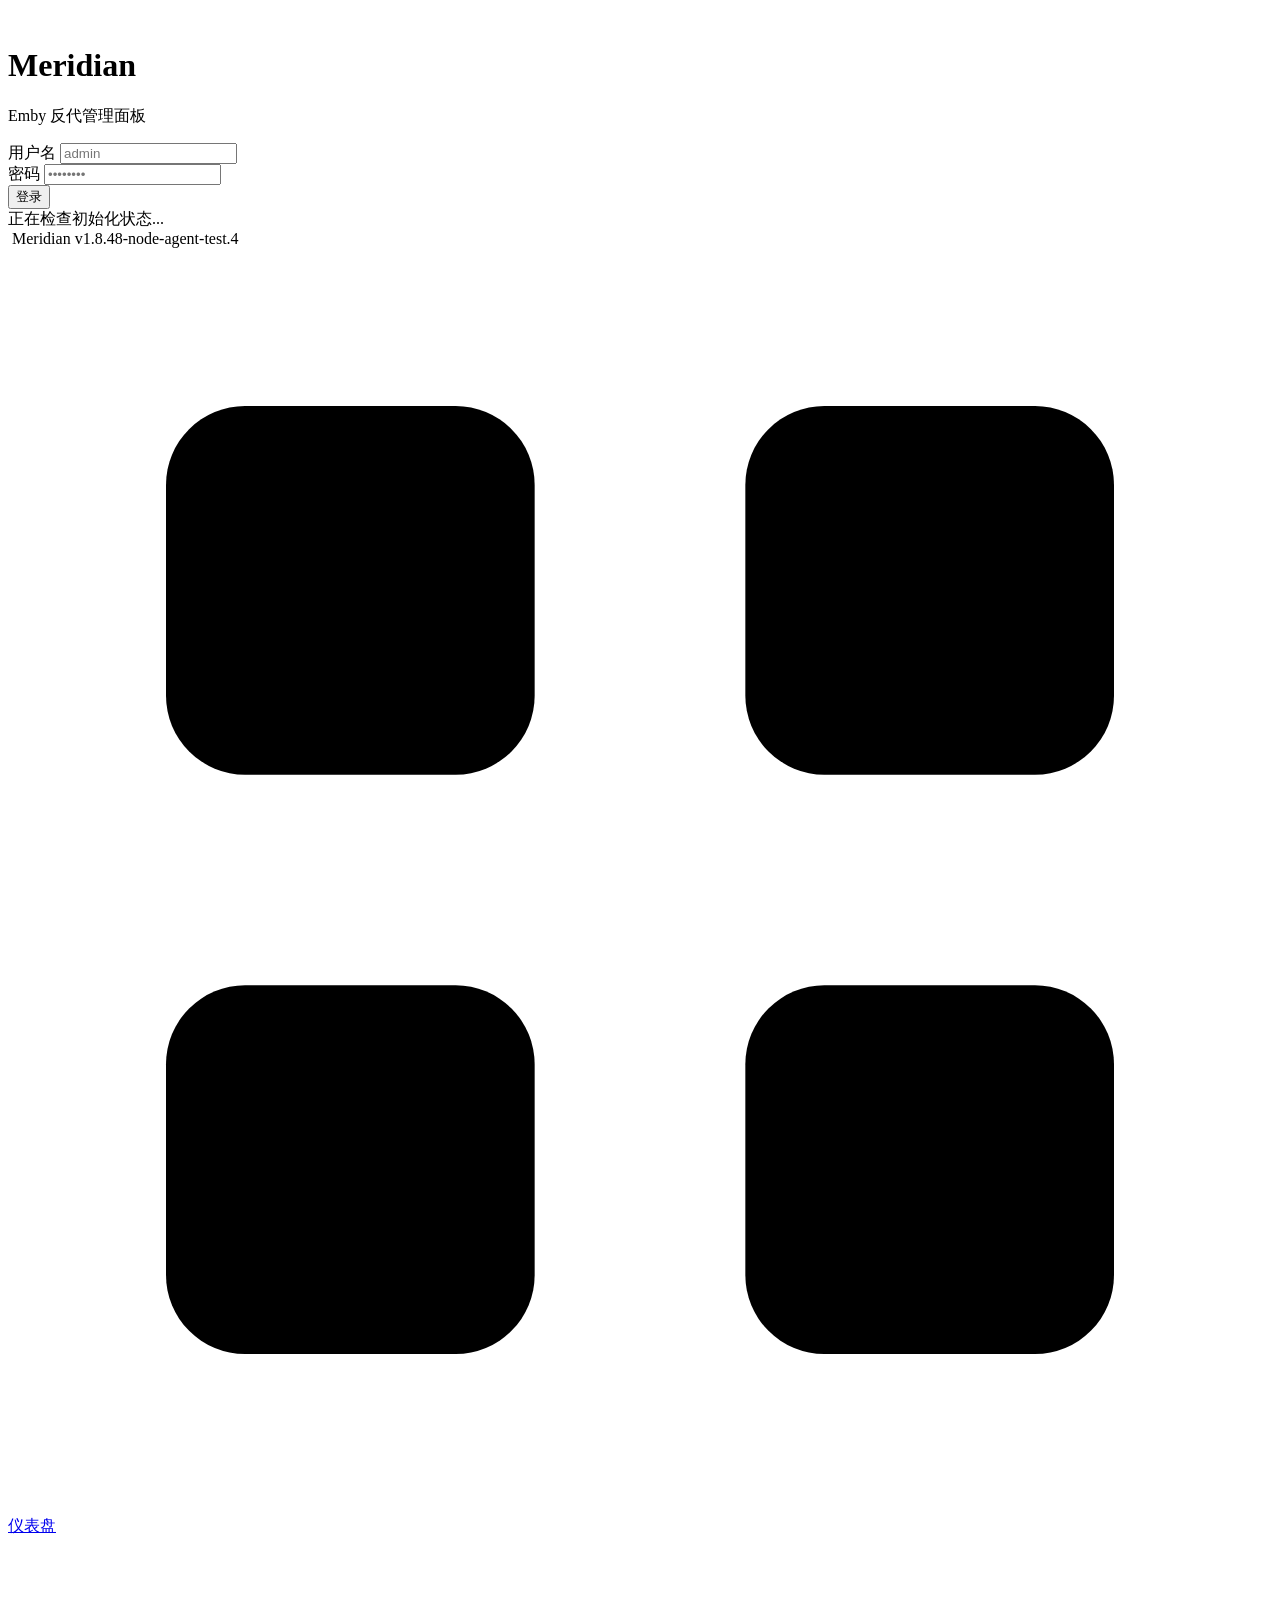
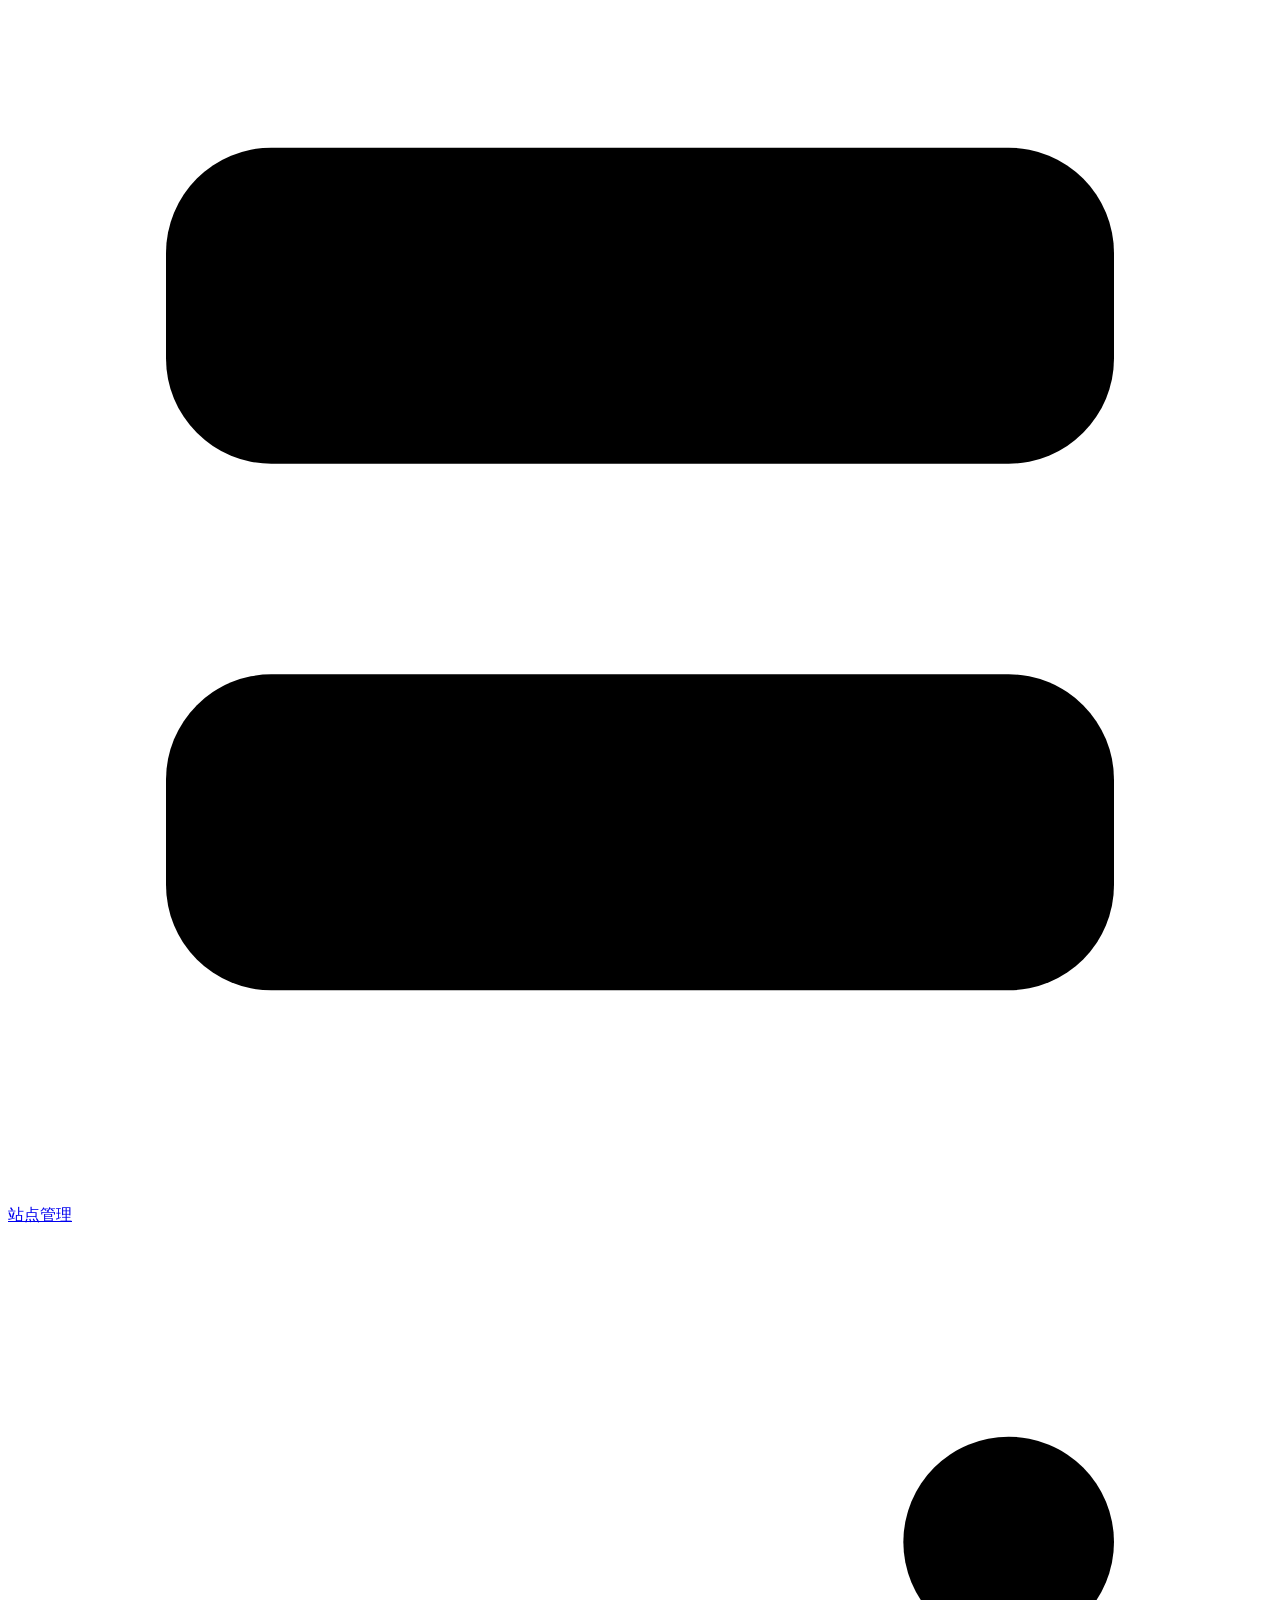
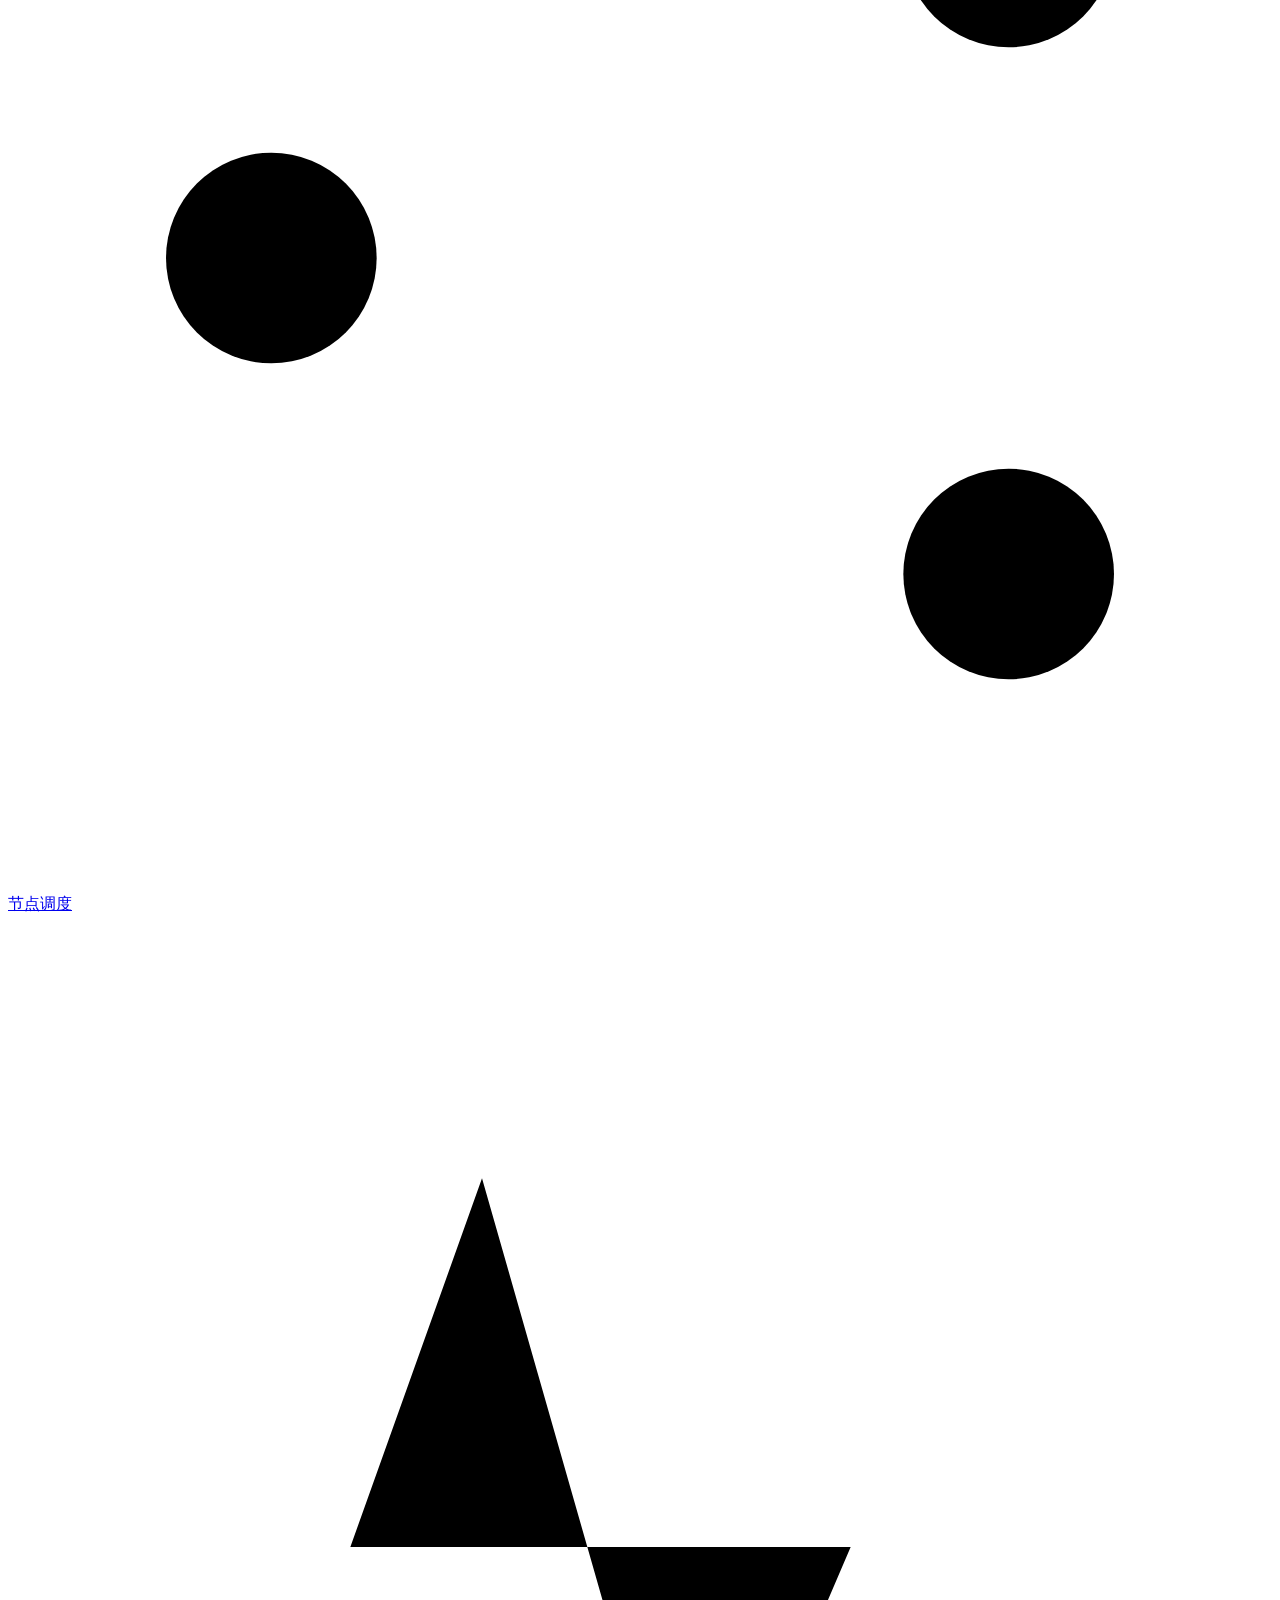
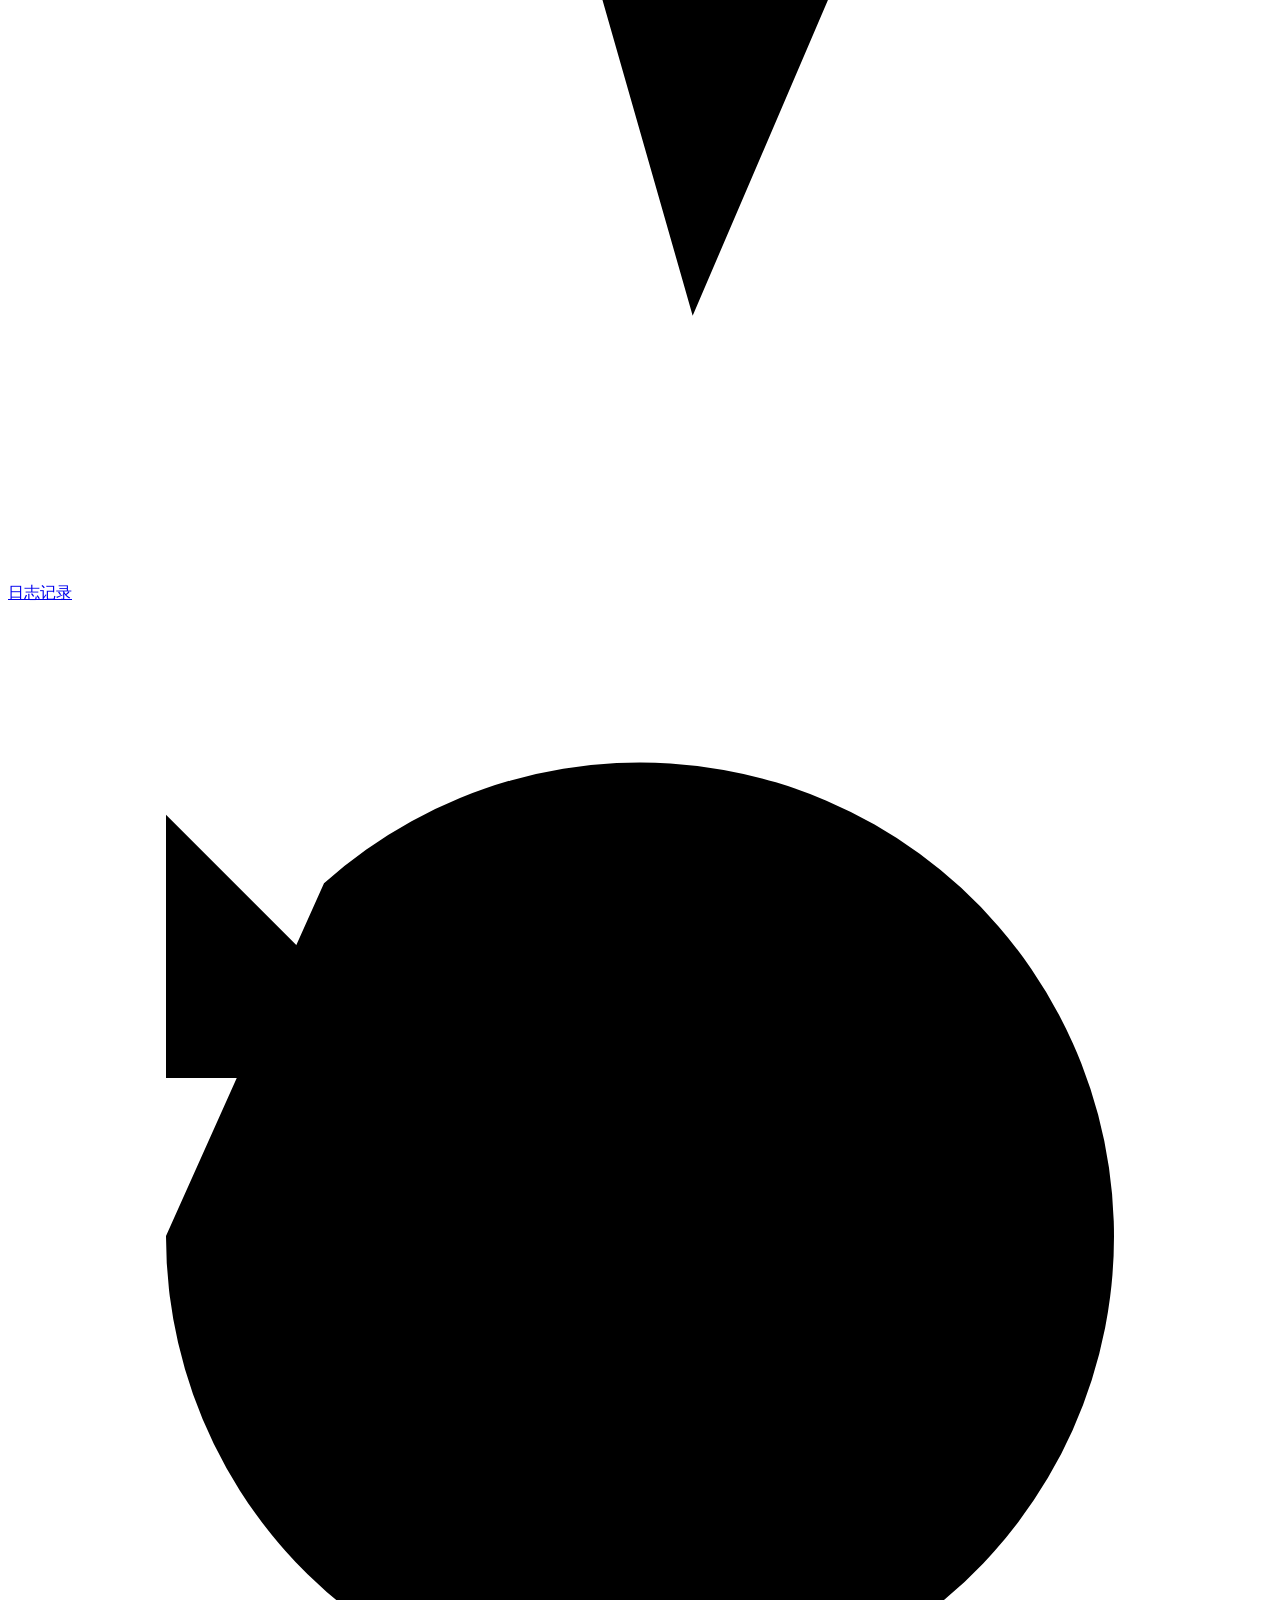
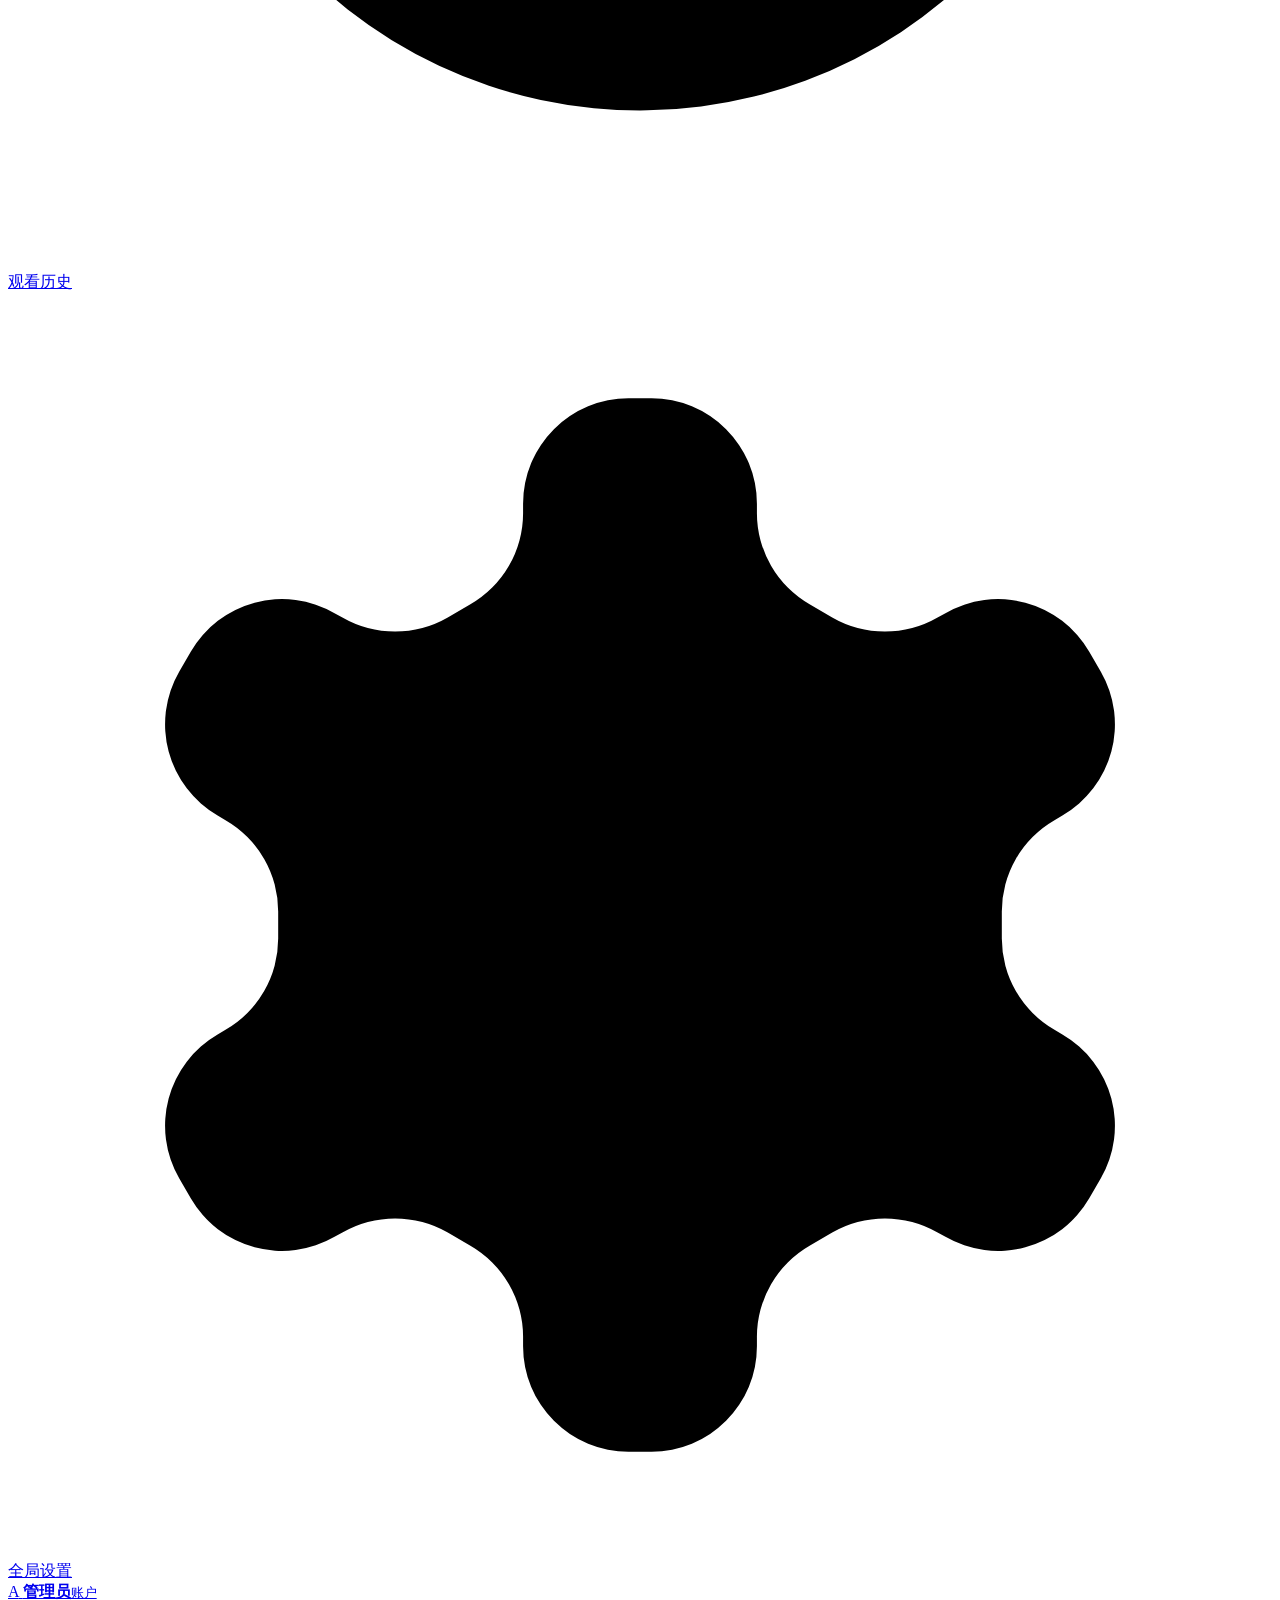
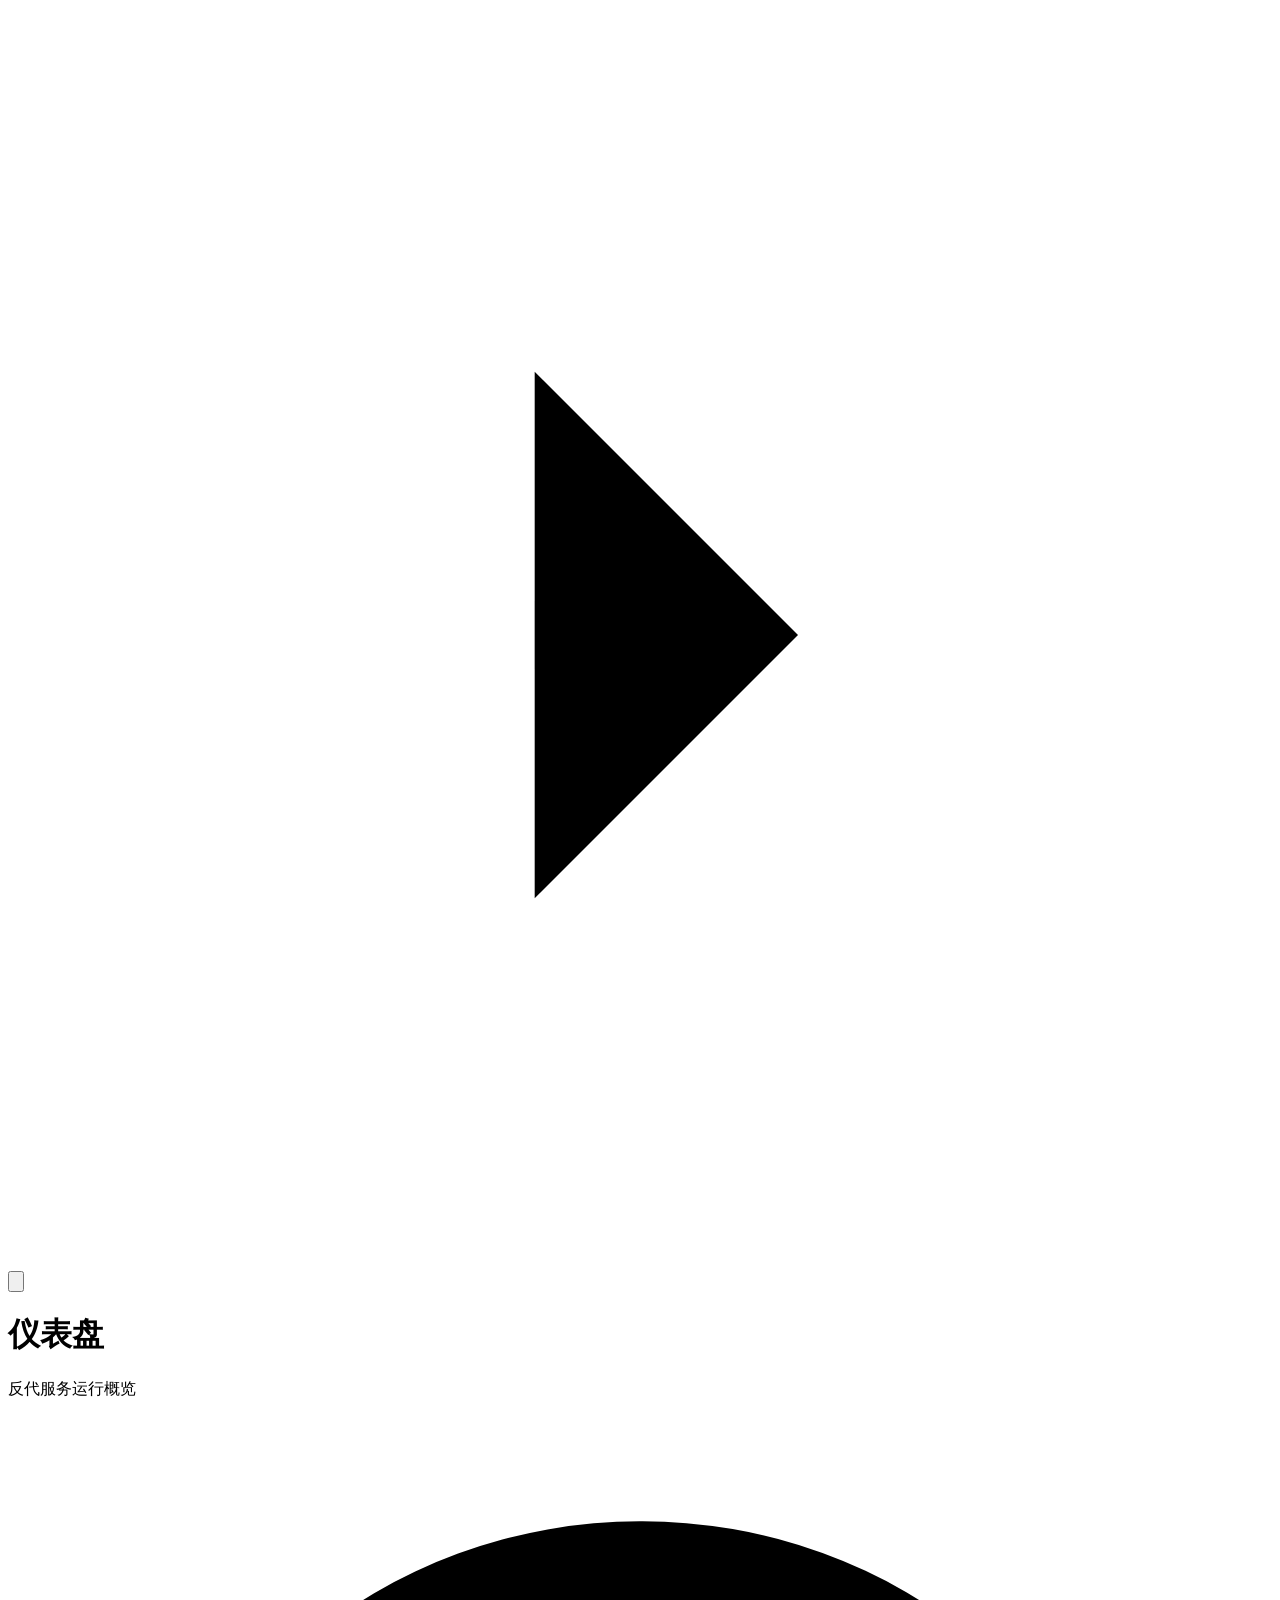
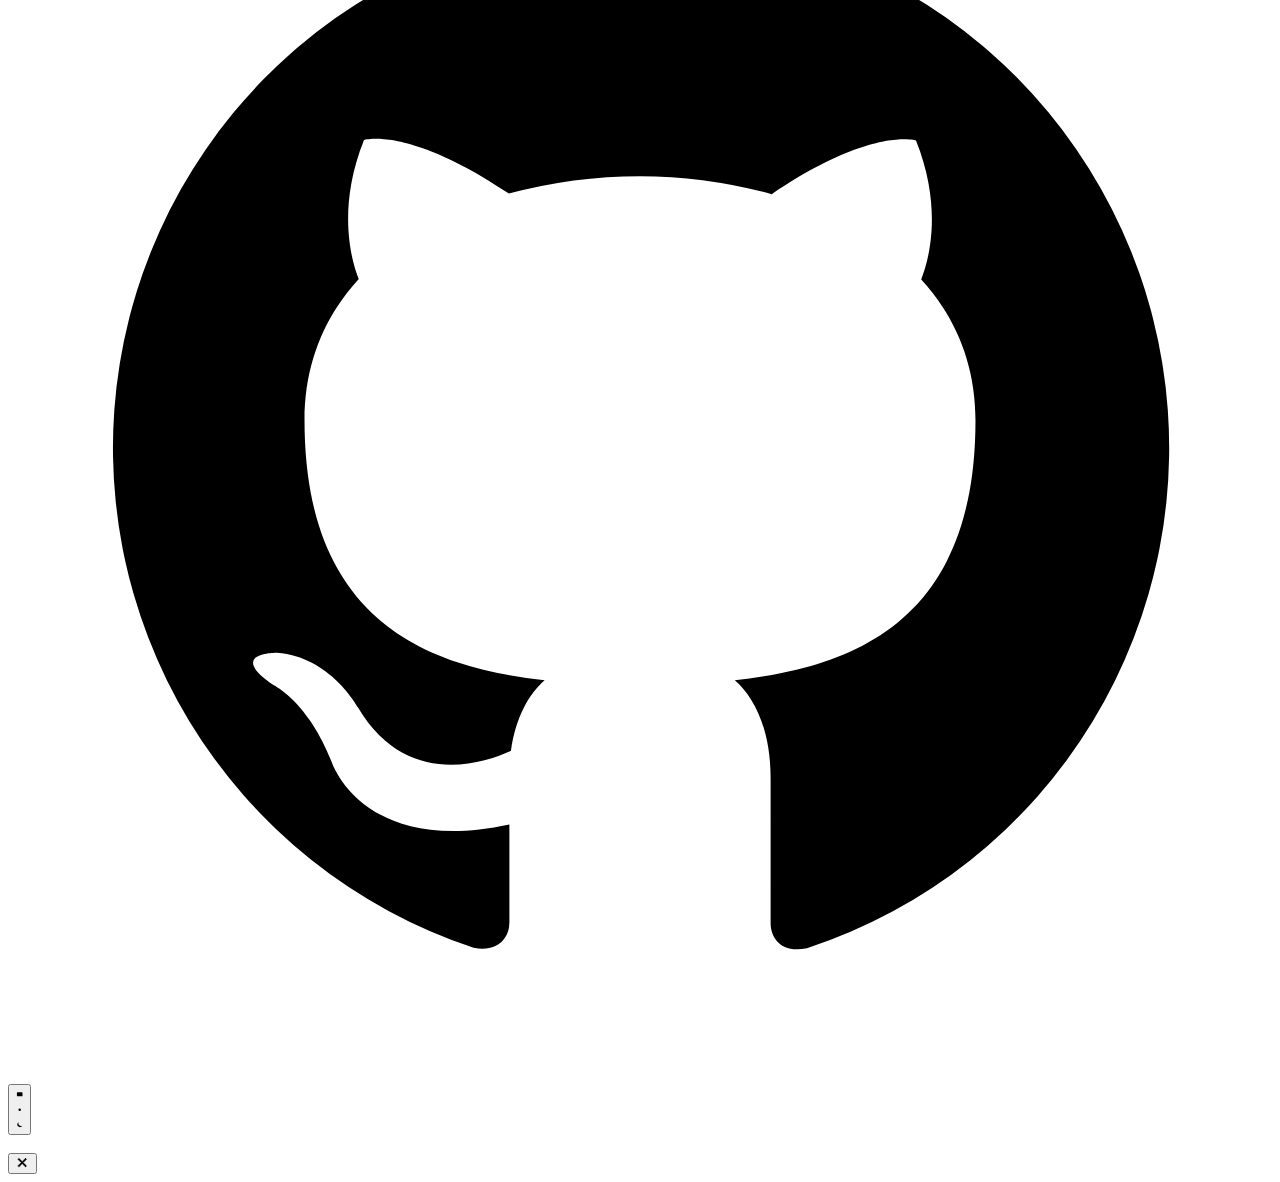
==== commit 09bde754: "feat: publish distributed node scheduling guides Document Agent installation and uninstall workflows" ====
--- a/web/static/index.html
+++ b/web/static/index.html
@@ -5,9 +5,9 @@
 <meta name="viewport" content="width=device-width, initial-scale=1.0">
 <title>Meridian — Emby 反代管理面板</title>
 <meta name="description" content="Meridian 轻量级 Emby 反向代理管理面板">
-<link rel="icon" type="image/svg+xml" href="/favicon.svg?v=1.8.48-watch-live-test.12">
-<script src="/js/theme.js?v=1.8.48-watch-live-test.12"></script>
-<link rel="stylesheet" href="/css/style.css?v=1.8.48-watch-live-test.12">
+<link rel="icon" type="image/svg+xml" href="/favicon.svg?v=1.8.48-node-agent-test.4">
+<script src="/js/theme.js?v=1.8.48-node-agent-test.4"></script>
+<link rel="stylesheet" href="/css/style.css?v=1.8.48-node-agent-test.4">
 </head>
 <body class="auth-checking">
 
@@ -46,7 +46,7 @@
     <div class="sidebar-brand">
       <img src="/favicon.svg" alt="" class="sidebar-logo">
       <span class="sidebar-brand-name">Meridian</span>
-      <span class="sidebar-version" id="sidebar-version">v1.8.48-watch-live-test.12</span>
+      <span class="sidebar-version" id="sidebar-version">v1.8.48-node-agent-test.4</span>
     </div>
     <nav class="sidebar-nav" aria-label="功能菜单">
       <a href="#dashboard" class="topnav-link active" data-page="dashboard">
@@ -56,6 +56,10 @@
       <a href="#sites" class="topnav-link" data-page="sites">
         <svg viewBox="0 0 24 24"><rect x="3" y="4" width="18" height="6" rx="2"/><rect x="3" y="14" width="18" height="6" rx="2"/><circle cx="7" cy="7" r="1"/><circle cx="7" cy="17" r="1"/></svg>
         <span>站点管理</span>
+      </a>
+      <a href="#nodes" class="topnav-link" data-page="nodes">
+        <svg viewBox="0 0 24 24" aria-hidden="true"><circle cx="5" cy="12" r="2"/><circle cx="19" cy="6" r="2"/><circle cx="19" cy="18" r="2"/><path d="M7 12h5M14 11l3.3-3.5M14 13l3.3 3.5"/></svg>
+        <span>节点调度</span>
       </a>
       <a href="#request-logs" class="topnav-link" data-page="request-logs">
         <svg viewBox="0 0 24 24"><polyline points="3 12 6.5 12 9 5 13 19 16 12 21 12"/></svg>
@@ -107,6 +111,7 @@
   <div class="main">
     <div id="page-dashboard" class="page active"></div>
     <div id="page-sites" class="page"></div>
+    <div id="page-nodes" class="page"></div>
     <div id="page-diagnostics" class="page"></div>
     <div id="page-request-logs" class="page"></div>
     <div id="page-watch-history" class="page"></div>
@@ -135,18 +140,19 @@
 <!-- Login errors must remain visible while the application shell is hidden. -->
 <div id="toast-container" aria-live="polite"></div>
 
-<script src="/js/api.js?v=1.8.48-watch-live-test.12"></script>
-<script src="/js/toast.js?v=1.8.48-watch-live-test.12"></script>
-<script src="/js/router.js?v=1.8.48-watch-live-test.12"></script>
-<script src="/js/pages/dashboard.js?v=1.8.48-watch-live-test.12"></script>
-<script src="/js/pages/sites.js?v=1.8.48-watch-live-test.12"></script>
-<script src="/js/pages/diag.js?v=1.8.48-watch-live-test.12"></script>
-<script src="/js/pages/request-logs.js?v=1.8.48-watch-live-test.12"></script>
-<script src="/js/pages/watch-history.js?v=1.8.48-watch-live-test.12"></script>
-<script src="/js/pages/telegram-report.js?v=1.8.48-watch-live-test.12"></script>
-<script src="/js/pages/global-settings.js?v=1.8.48-watch-live-test.12"></script>
-<script src="/js/pages/tmdb-settings.js?v=1.8.48-watch-live-test.12"></script>
-<script src="/js/pages/account.js?v=1.8.48-watch-live-test.12"></script>
-<script src="/js/app.js?v=1.8.48-watch-live-test.12"></script>
+<script src="/js/api.js?v=1.8.48-node-agent-test.4"></script>
+<script src="/js/toast.js?v=1.8.48-node-agent-test.4"></script>
+<script src="/js/router.js?v=1.8.48-node-agent-test.4"></script>
+<script src="/js/pages/dashboard.js?v=1.8.48-node-agent-test.4"></script>
+<script src="/js/pages/sites.js?v=1.8.48-node-agent-test.4"></script>
+<script src="/js/pages/nodes.js?v=1.8.48-node-agent-test.4"></script>
+<script src="/js/pages/diag.js?v=1.8.48-node-agent-test.4"></script>
+<script src="/js/pages/request-logs.js?v=1.8.48-node-agent-test.4"></script>
+<script src="/js/pages/watch-history.js?v=1.8.48-node-agent-test.4"></script>
+<script src="/js/pages/telegram-report.js?v=1.8.48-node-agent-test.4"></script>
+<script src="/js/pages/global-settings.js?v=1.8.48-node-agent-test.4"></script>
+<script src="/js/pages/tmdb-settings.js?v=1.8.48-node-agent-test.4"></script>
+<script src="/js/pages/account.js?v=1.8.48-node-agent-test.4"></script>
+<script src="/js/app.js?v=1.8.48-node-agent-test.4"></script>
 </body>
 </html>
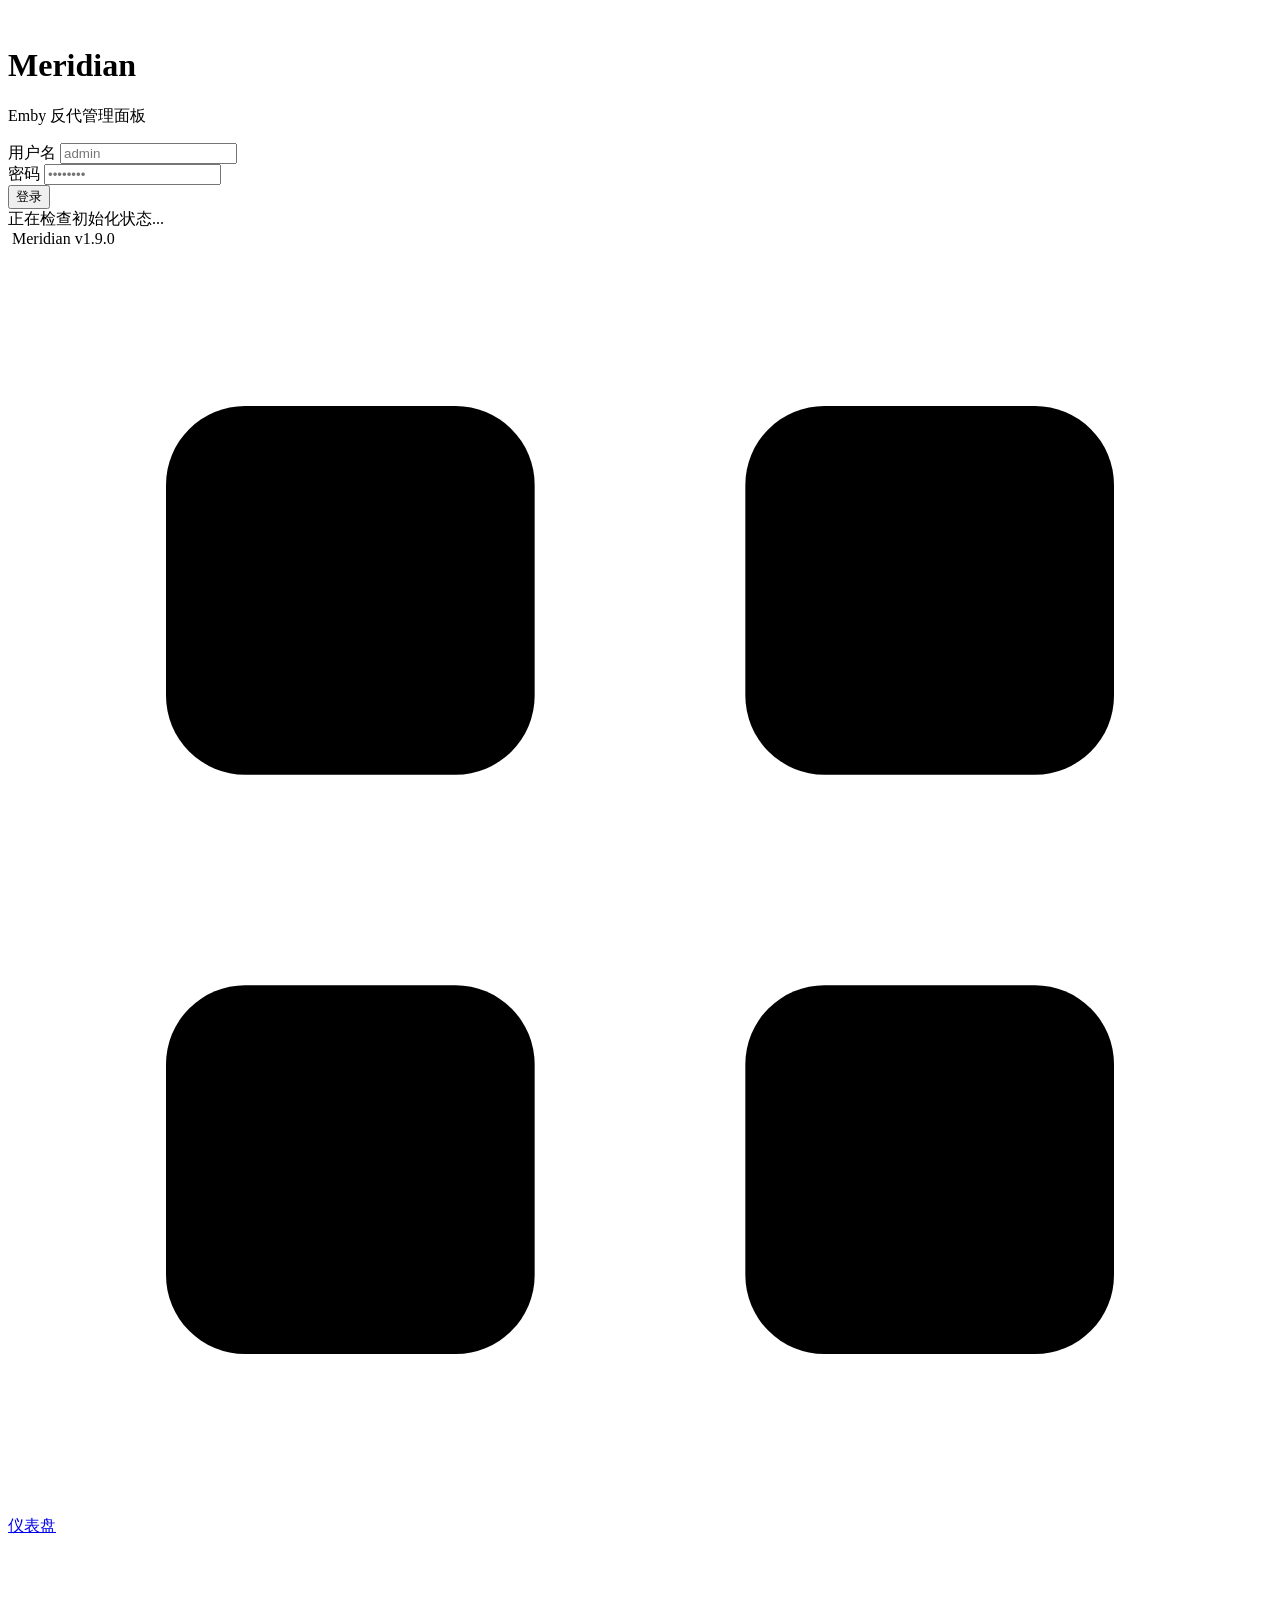
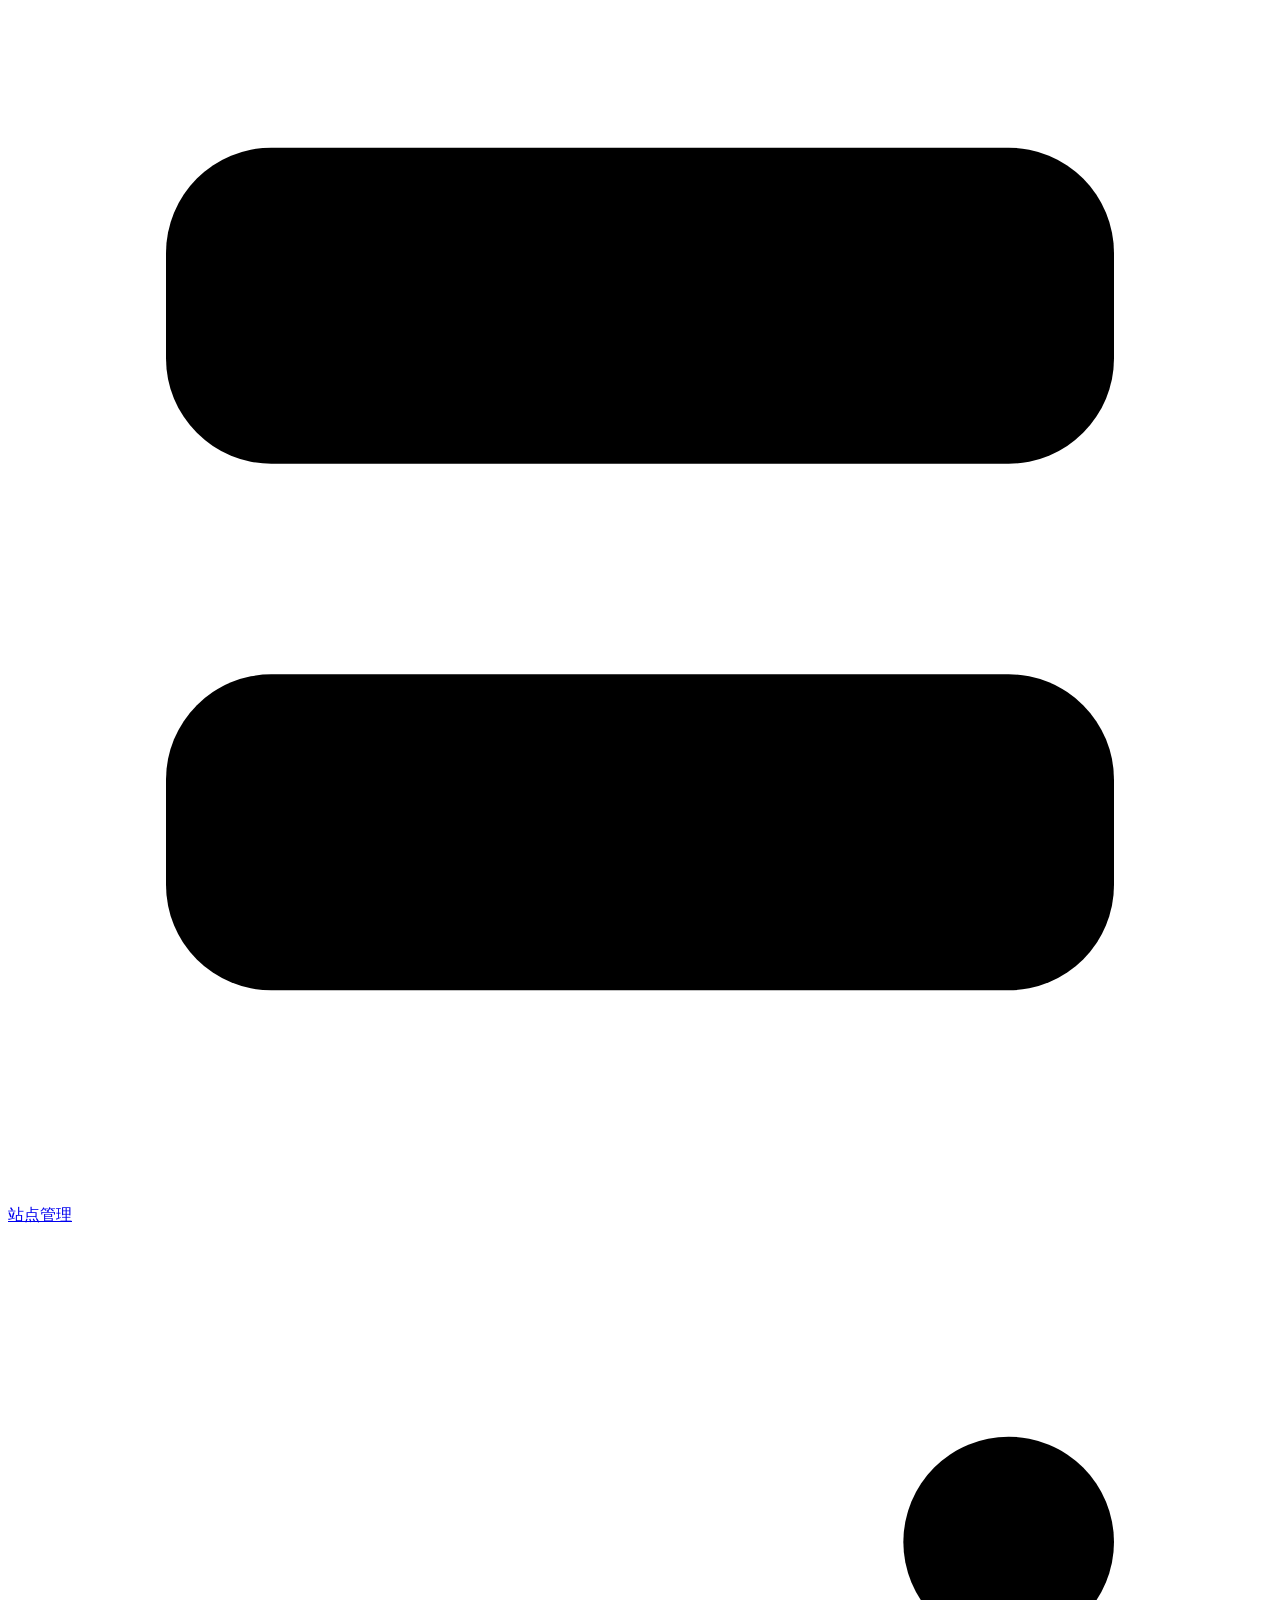
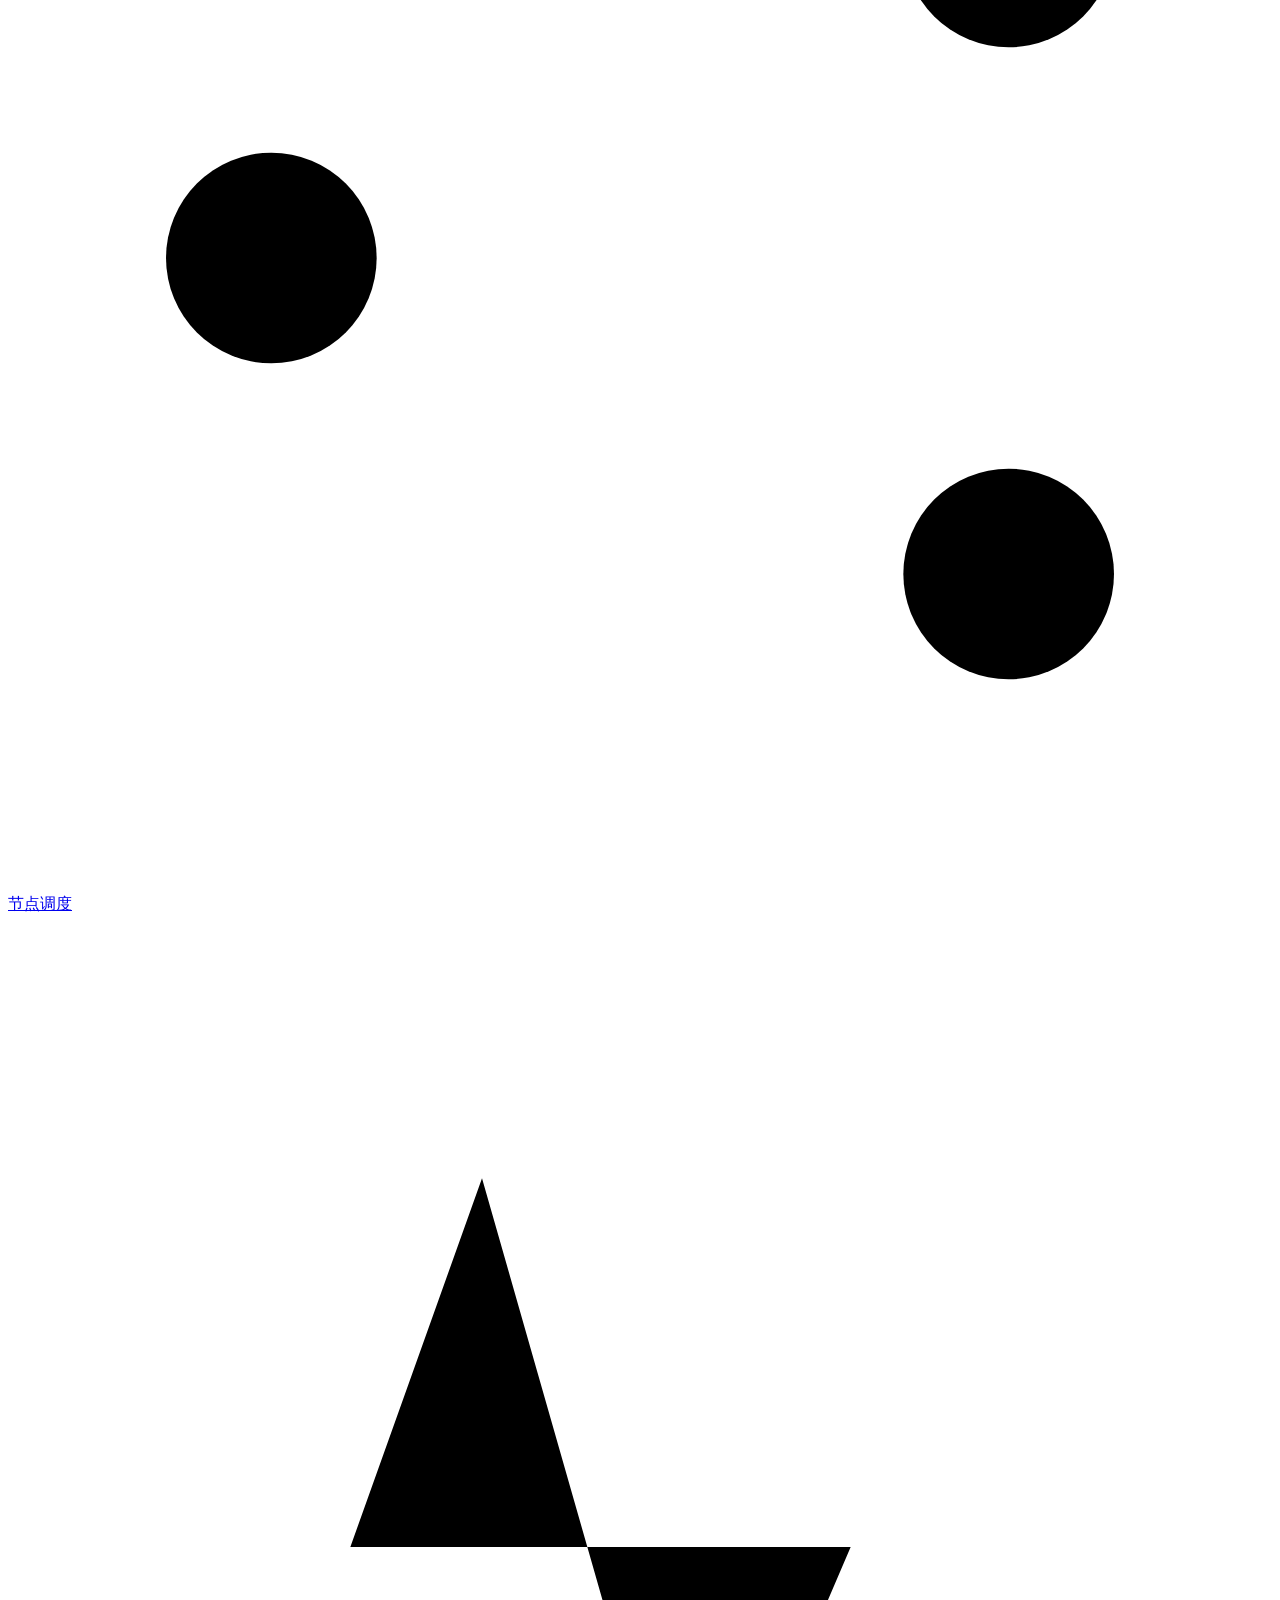
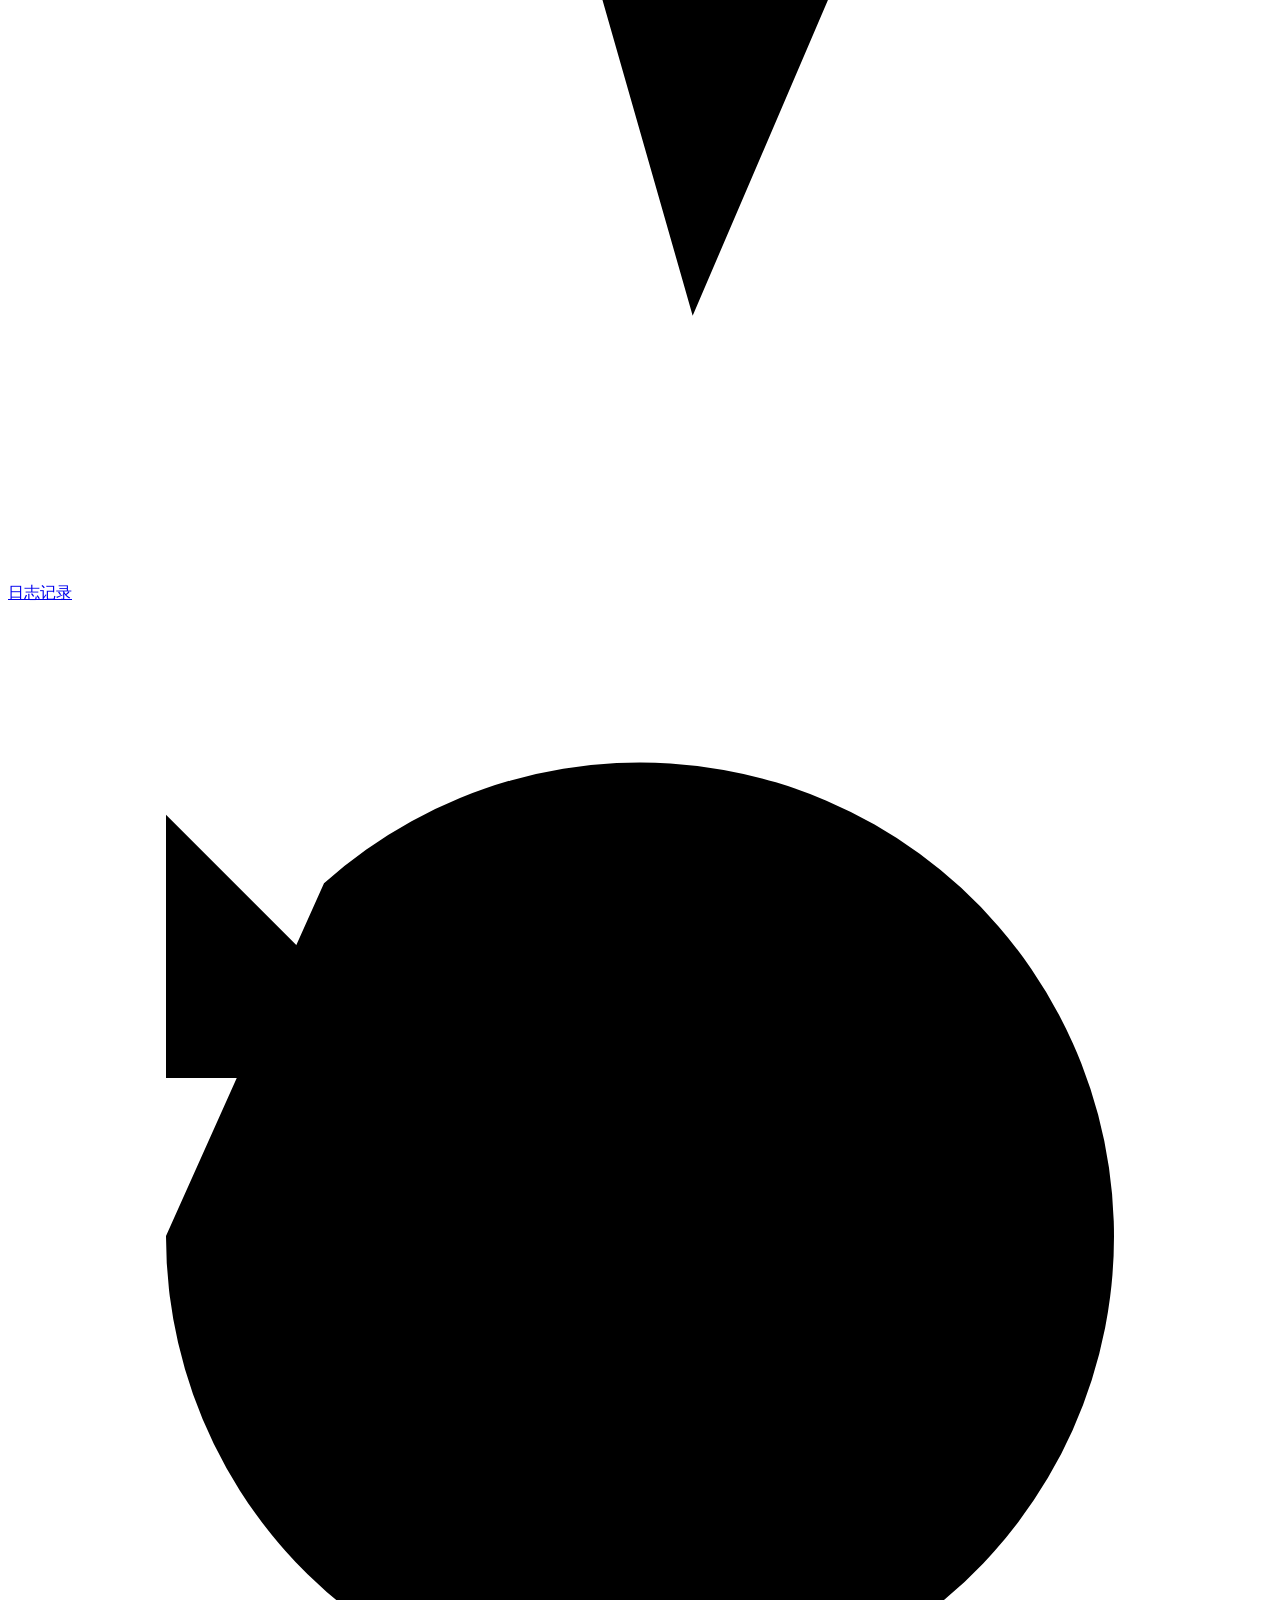
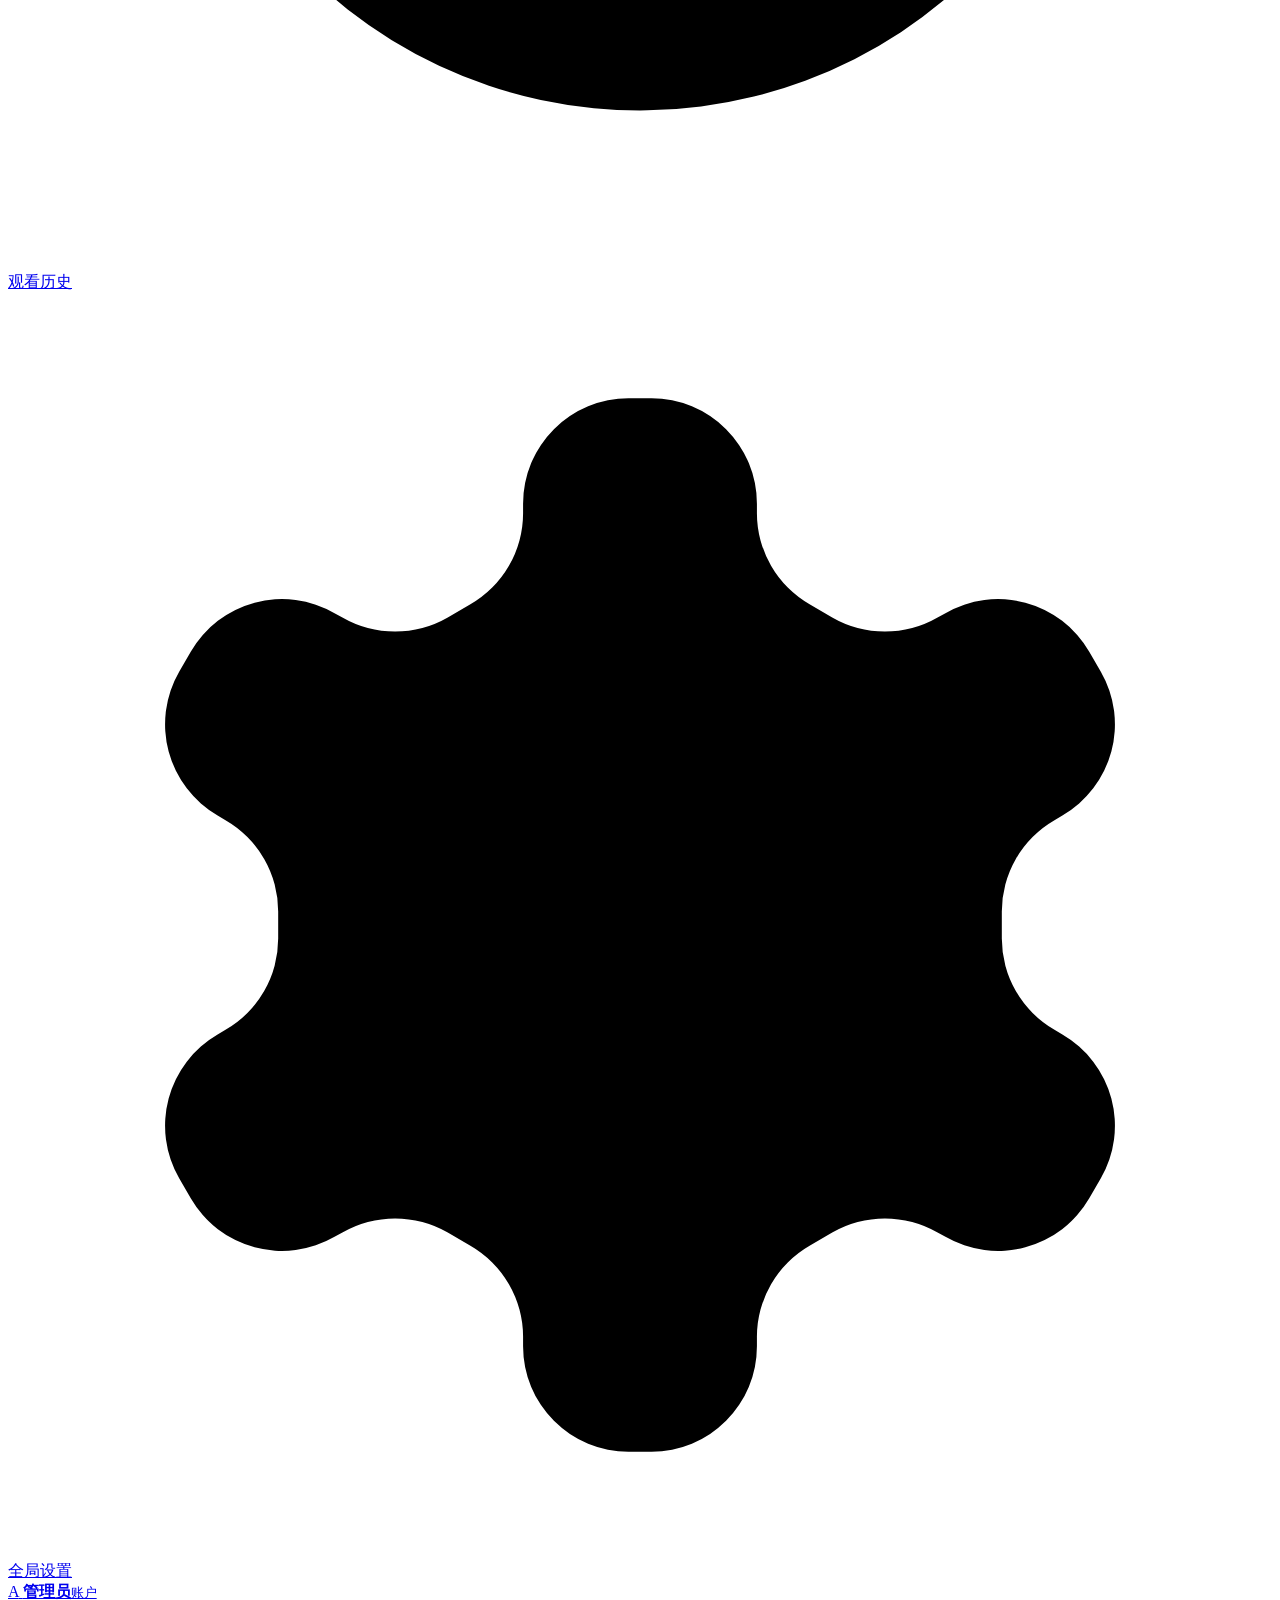
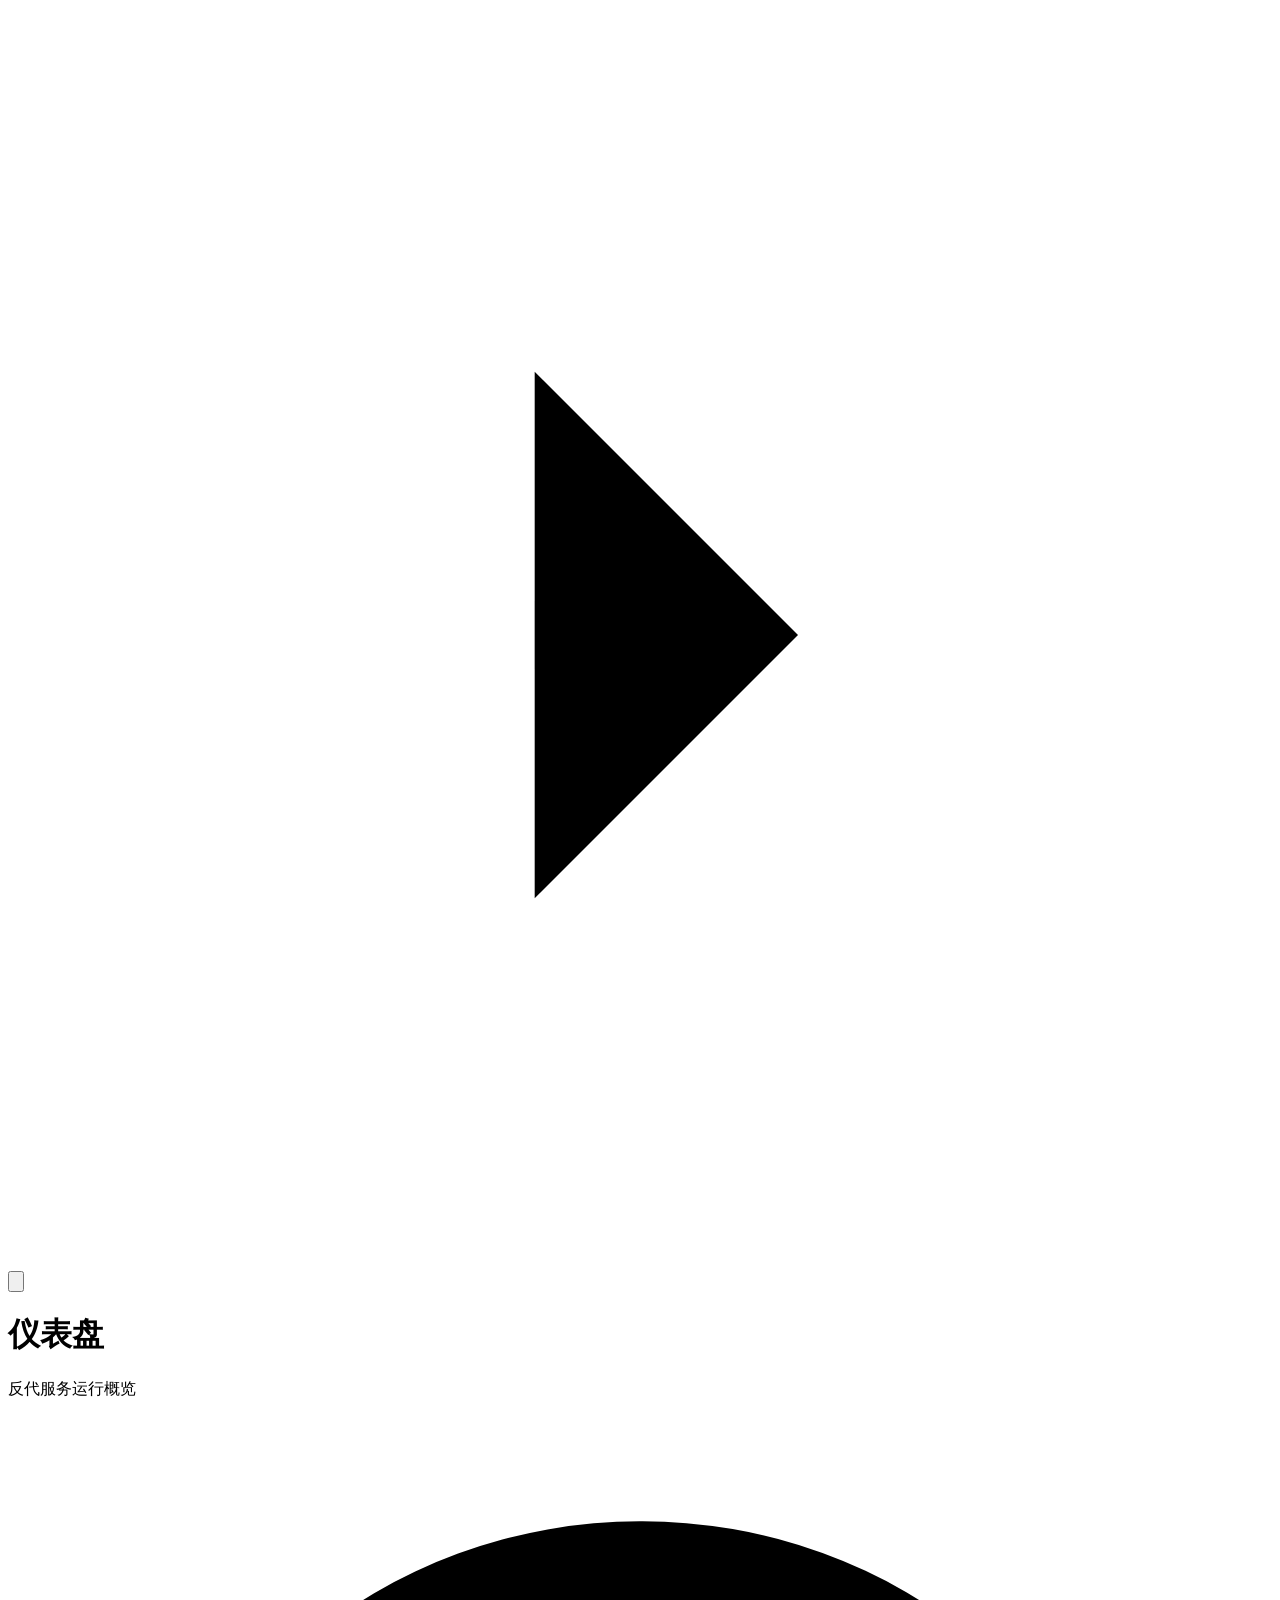
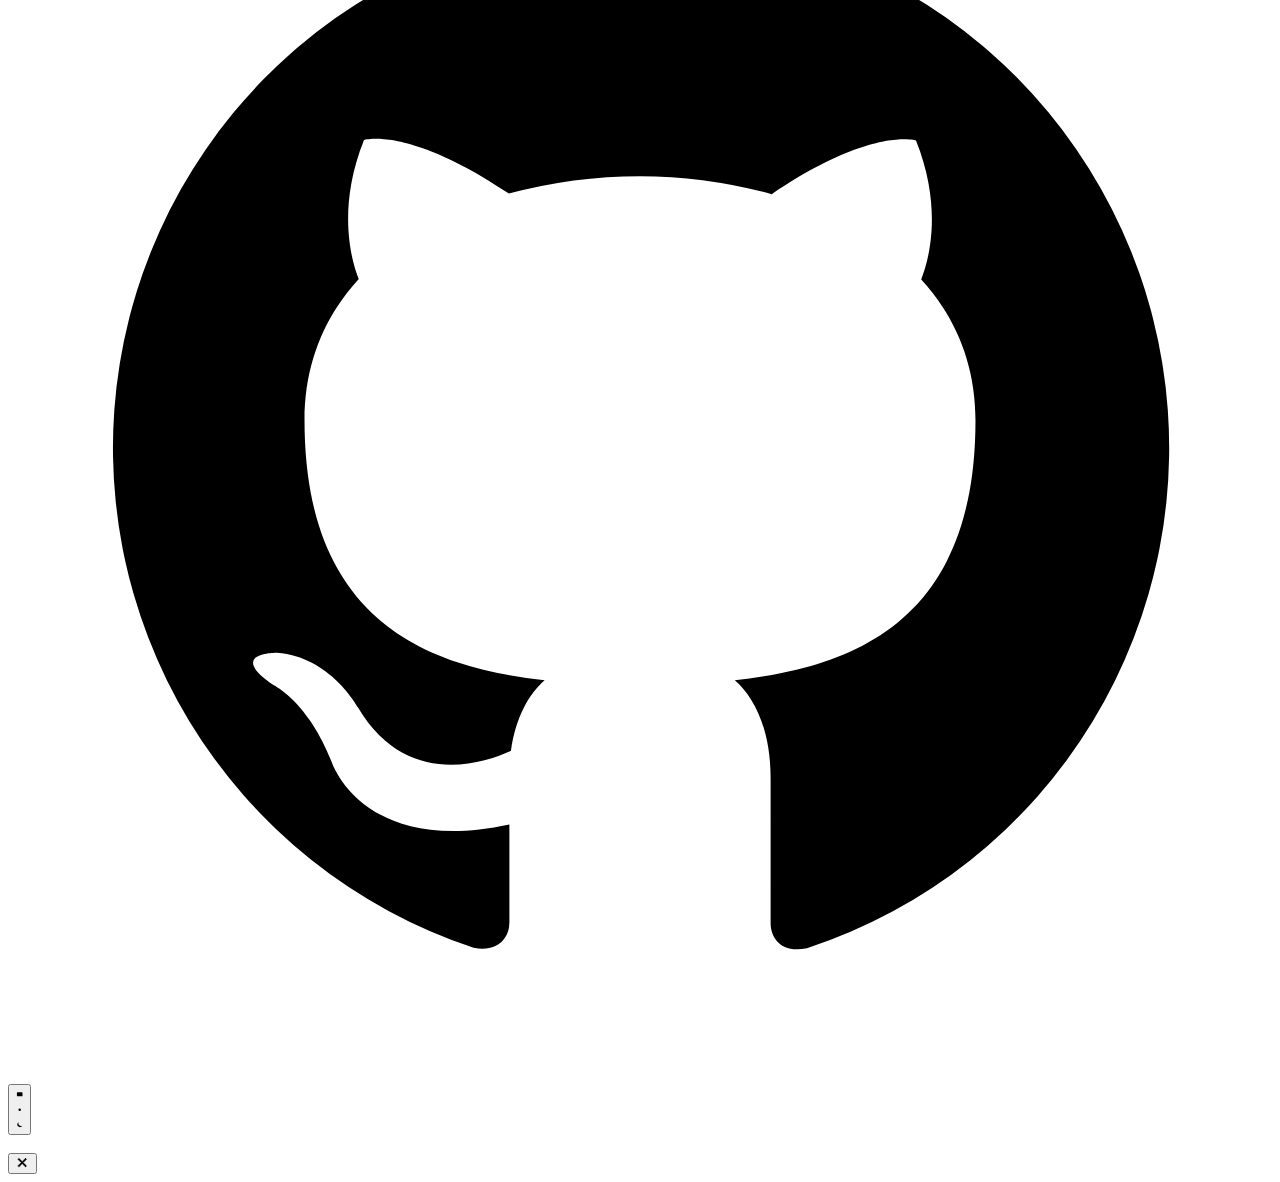
==== commit 674db284: "release: publish Meridian v1.9.0 Align source defaults and frontend cache versions with the v1.9.0 r" ====
--- a/web/static/index.html
+++ b/web/static/index.html
@@ -5,9 +5,9 @@
 <meta name="viewport" content="width=device-width, initial-scale=1.0">
 <title>Meridian — Emby 反代管理面板</title>
 <meta name="description" content="Meridian 轻量级 Emby 反向代理管理面板">
-<link rel="icon" type="image/svg+xml" href="/favicon.svg?v=1.8.48-node-agent-test.4">
-<script src="/js/theme.js?v=1.8.48-node-agent-test.4"></script>
-<link rel="stylesheet" href="/css/style.css?v=1.8.48-node-agent-test.4">
+<link rel="icon" type="image/svg+xml" href="/favicon.svg?v=1.9.0">
+<script src="/js/theme.js?v=1.9.0"></script>
+<link rel="stylesheet" href="/css/style.css?v=1.9.0">
 </head>
 <body class="auth-checking">
 
@@ -46,7 +46,7 @@
     <div class="sidebar-brand">
       <img src="/favicon.svg" alt="" class="sidebar-logo">
       <span class="sidebar-brand-name">Meridian</span>
-      <span class="sidebar-version" id="sidebar-version">v1.8.48-node-agent-test.4</span>
+      <span class="sidebar-version" id="sidebar-version">v1.9.0</span>
     </div>
     <nav class="sidebar-nav" aria-label="功能菜单">
       <a href="#dashboard" class="topnav-link active" data-page="dashboard">
@@ -140,19 +140,19 @@
 <!-- Login errors must remain visible while the application shell is hidden. -->
 <div id="toast-container" aria-live="polite"></div>
 
-<script src="/js/api.js?v=1.8.48-node-agent-test.4"></script>
-<script src="/js/toast.js?v=1.8.48-node-agent-test.4"></script>
-<script src="/js/router.js?v=1.8.48-node-agent-test.4"></script>
-<script src="/js/pages/dashboard.js?v=1.8.48-node-agent-test.4"></script>
-<script src="/js/pages/sites.js?v=1.8.48-node-agent-test.4"></script>
-<script src="/js/pages/nodes.js?v=1.8.48-node-agent-test.4"></script>
-<script src="/js/pages/diag.js?v=1.8.48-node-agent-test.4"></script>
-<script src="/js/pages/request-logs.js?v=1.8.48-node-agent-test.4"></script>
-<script src="/js/pages/watch-history.js?v=1.8.48-node-agent-test.4"></script>
-<script src="/js/pages/telegram-report.js?v=1.8.48-node-agent-test.4"></script>
-<script src="/js/pages/global-settings.js?v=1.8.48-node-agent-test.4"></script>
-<script src="/js/pages/tmdb-settings.js?v=1.8.48-node-agent-test.4"></script>
-<script src="/js/pages/account.js?v=1.8.48-node-agent-test.4"></script>
-<script src="/js/app.js?v=1.8.48-node-agent-test.4"></script>
+<script src="/js/api.js?v=1.9.0"></script>
+<script src="/js/toast.js?v=1.9.0"></script>
+<script src="/js/router.js?v=1.9.0"></script>
+<script src="/js/pages/dashboard.js?v=1.9.0"></script>
+<script src="/js/pages/sites.js?v=1.9.0"></script>
+<script src="/js/pages/nodes.js?v=1.9.0"></script>
+<script src="/js/pages/diag.js?v=1.9.0"></script>
+<script src="/js/pages/request-logs.js?v=1.9.0"></script>
+<script src="/js/pages/watch-history.js?v=1.9.0"></script>
+<script src="/js/pages/telegram-report.js?v=1.9.0"></script>
+<script src="/js/pages/global-settings.js?v=1.9.0"></script>
+<script src="/js/pages/tmdb-settings.js?v=1.9.0"></script>
+<script src="/js/pages/account.js?v=1.9.0"></script>
+<script src="/js/app.js?v=1.9.0"></script>
 </body>
 </html>
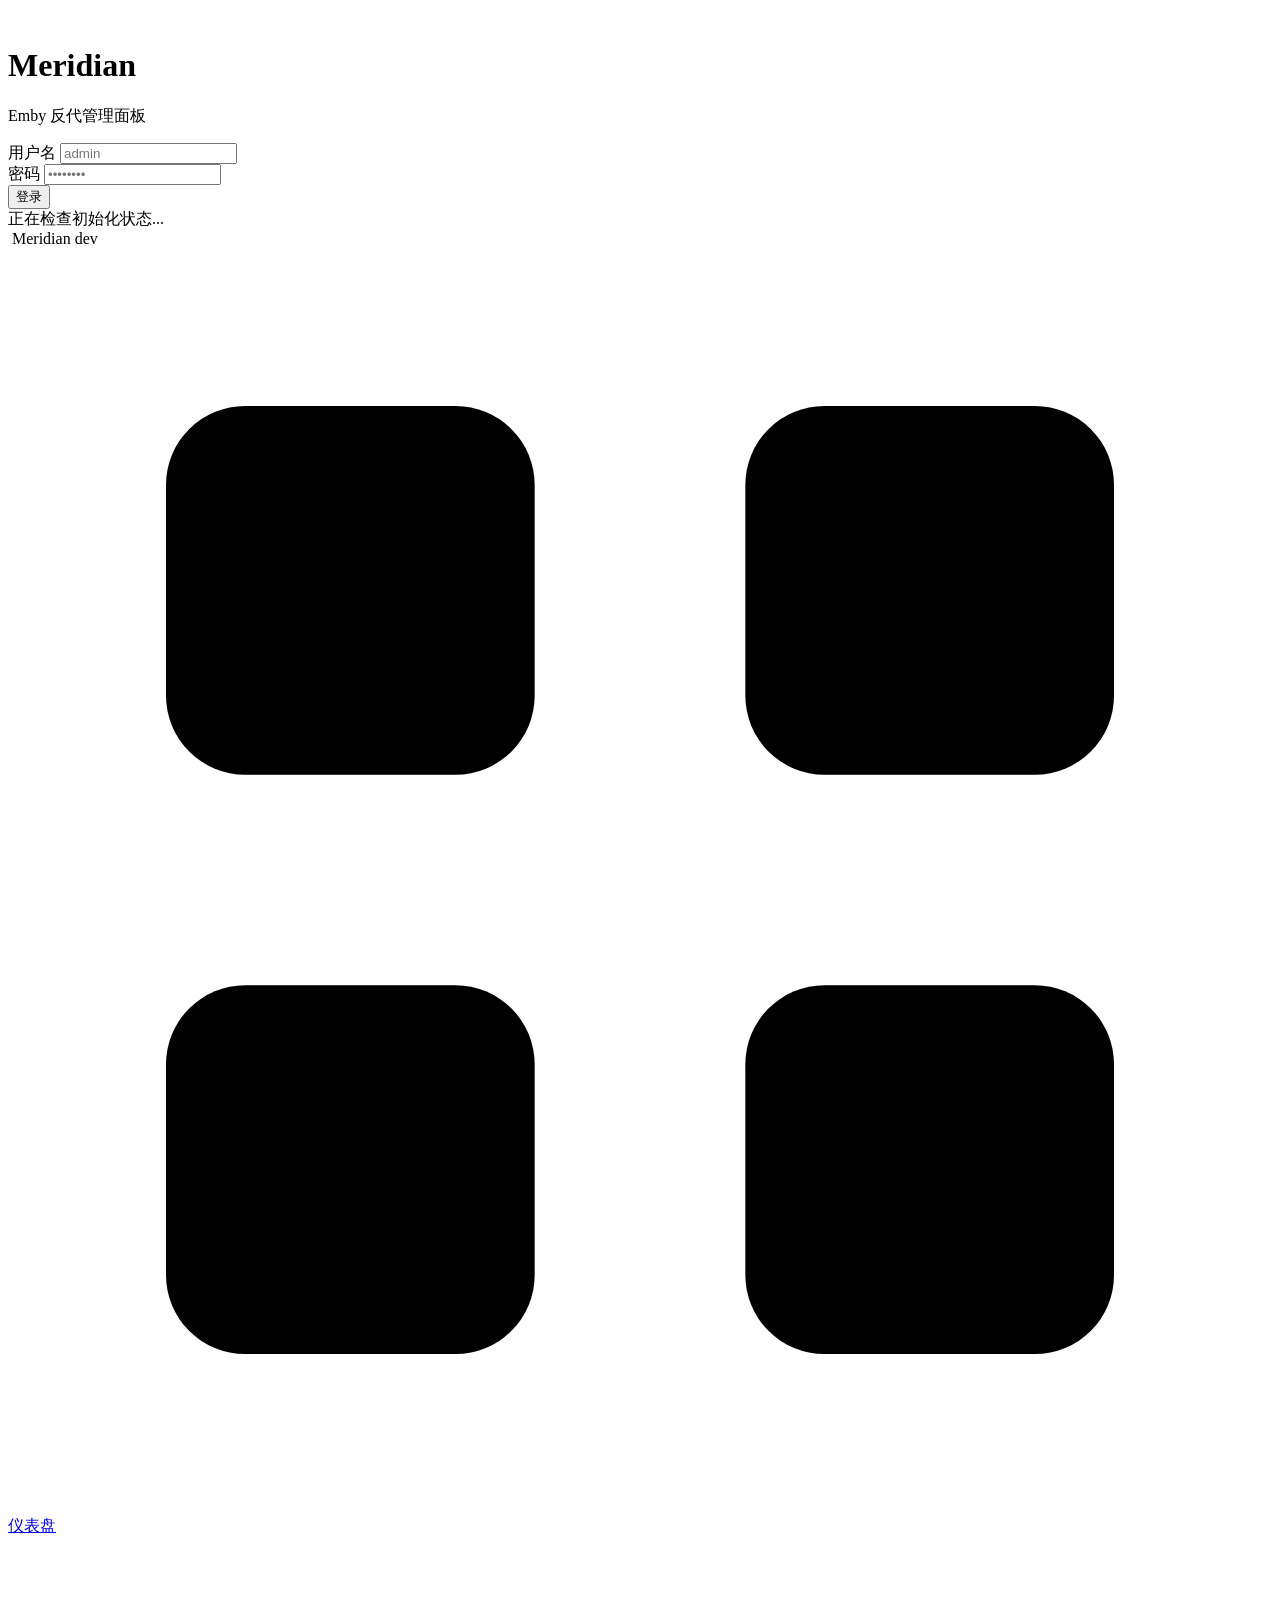
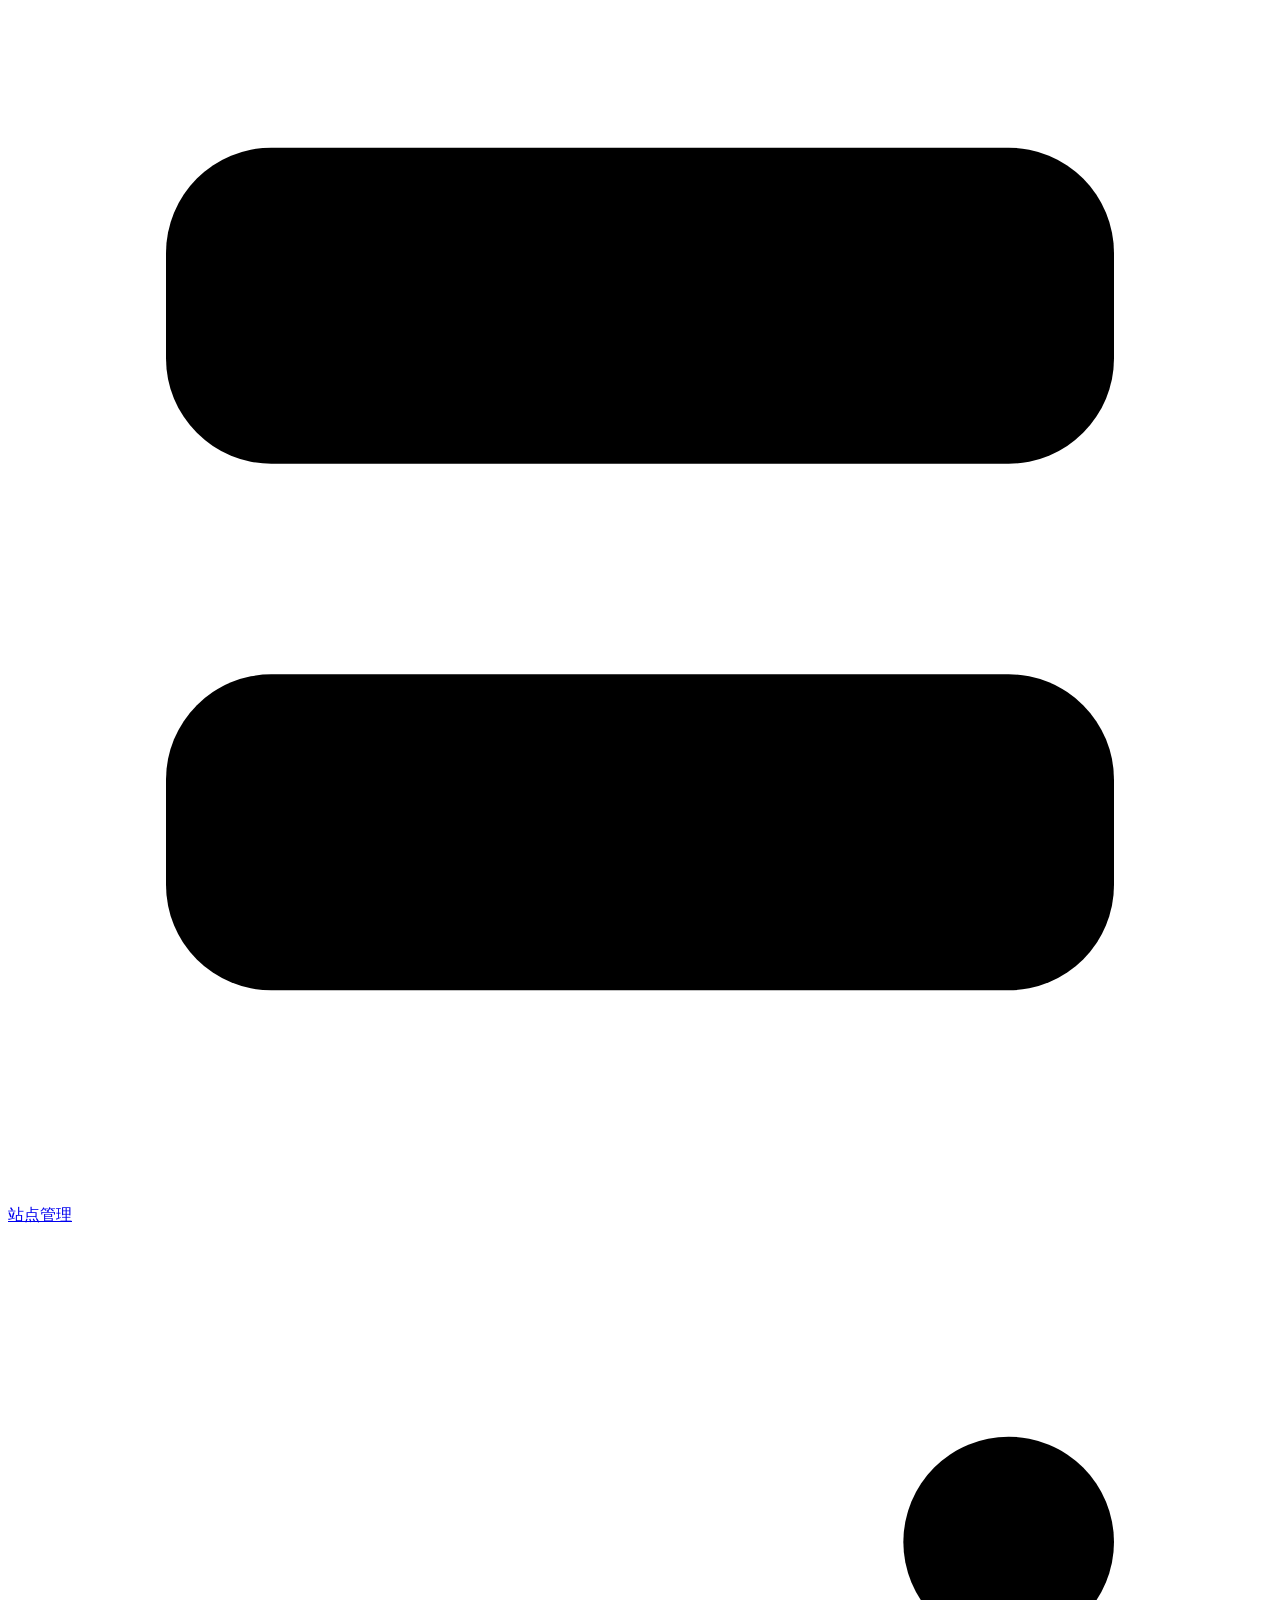
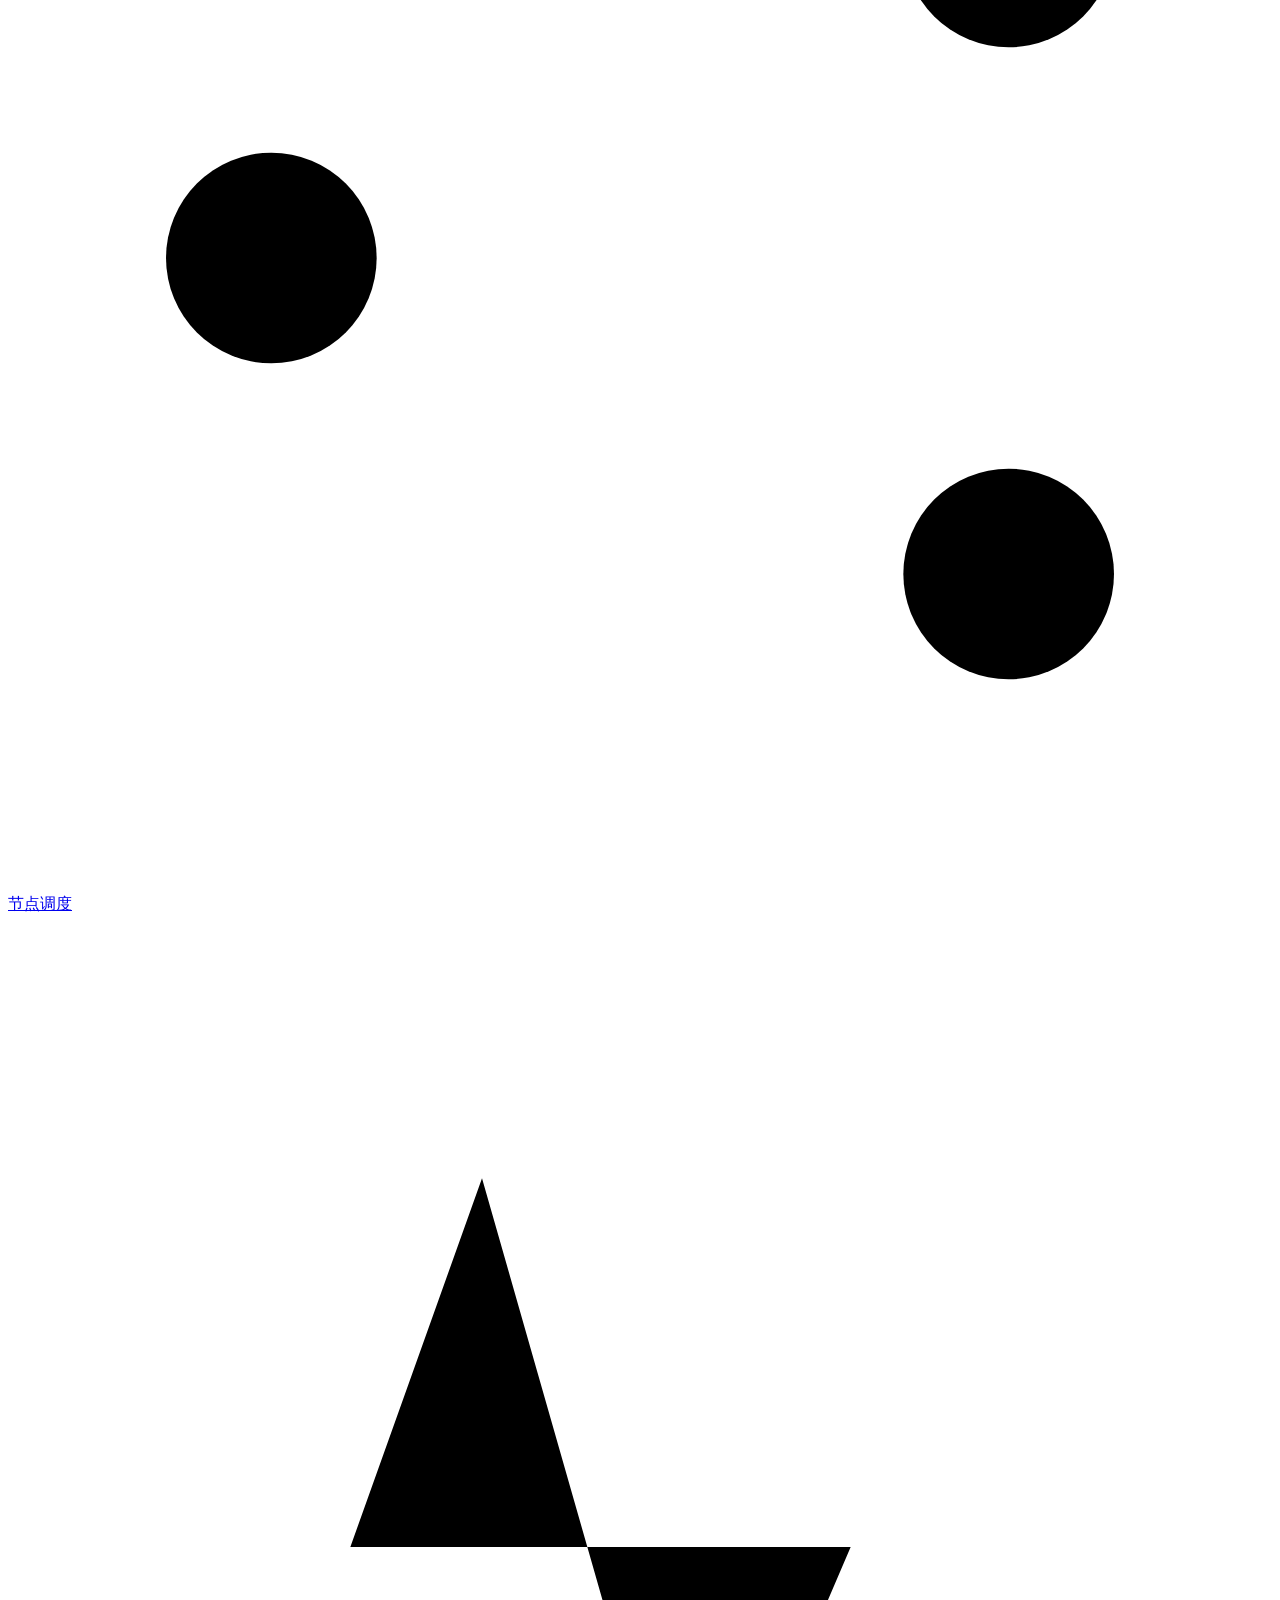
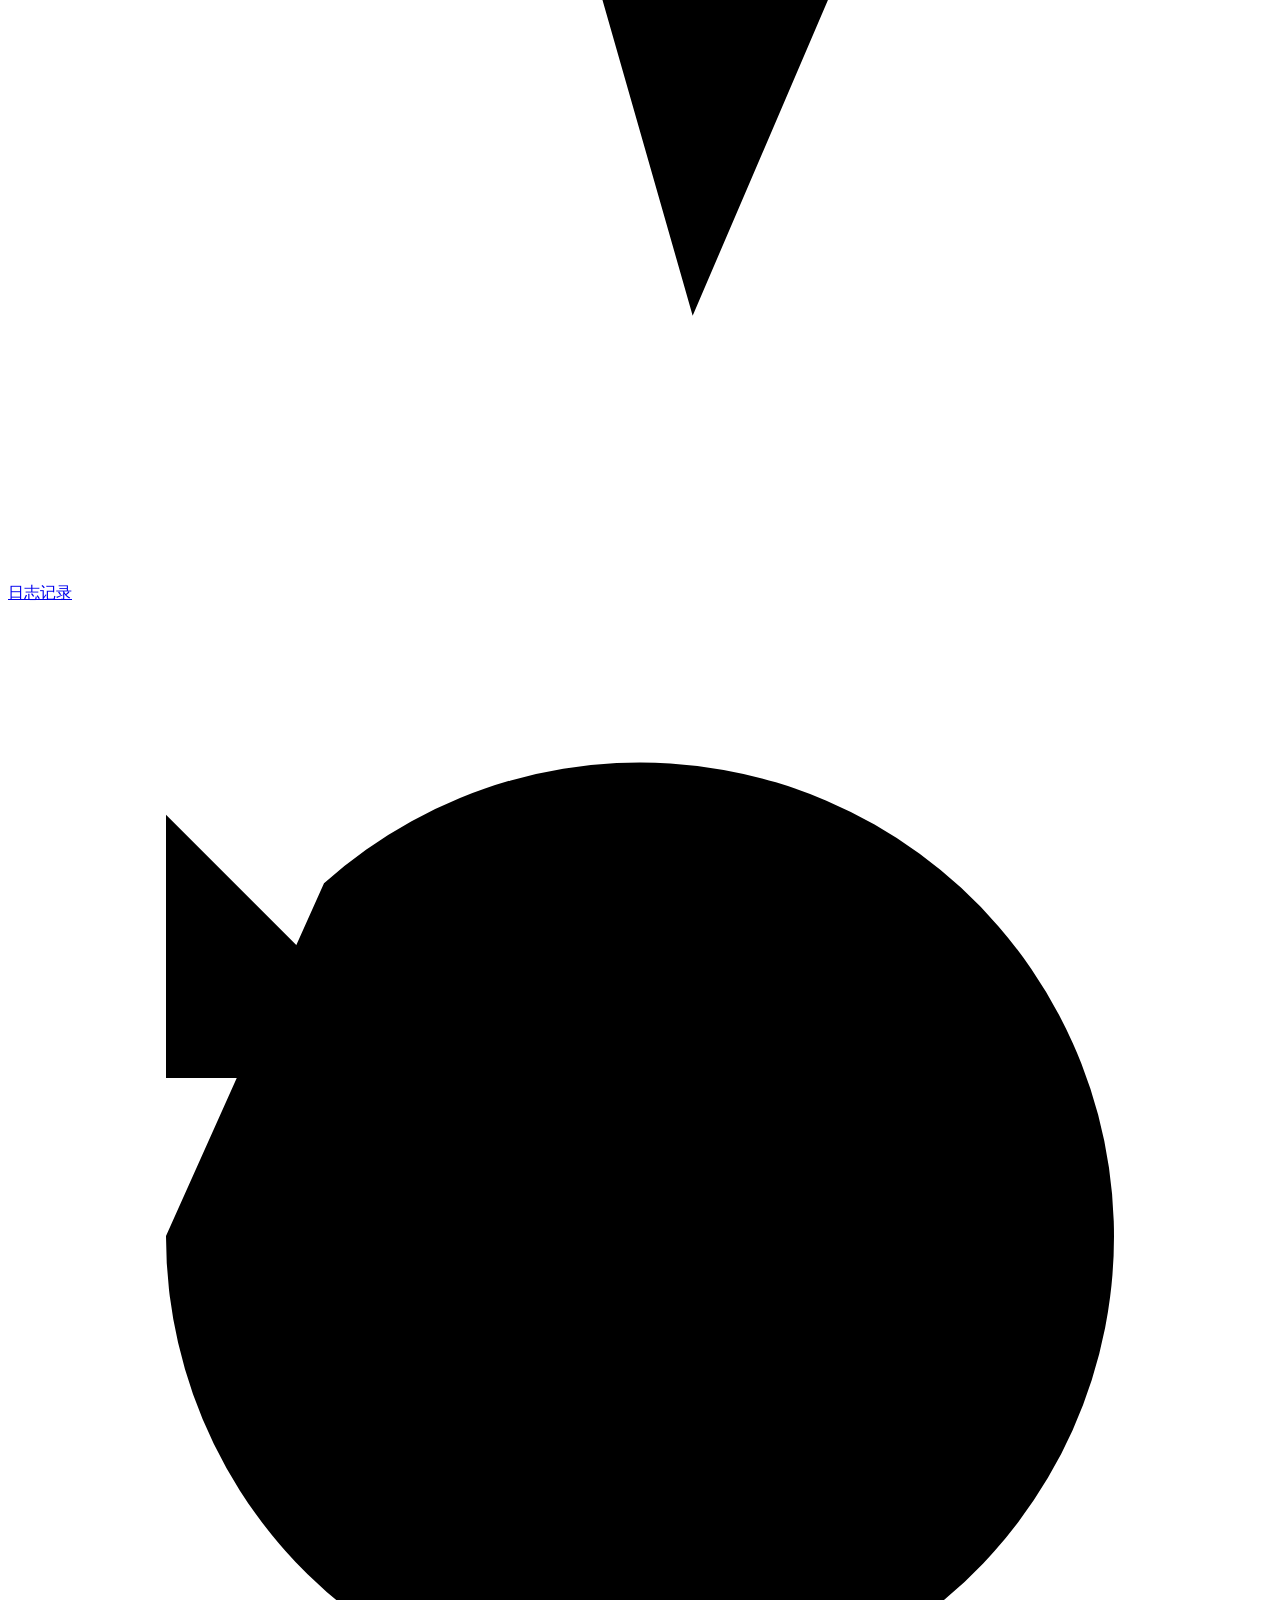
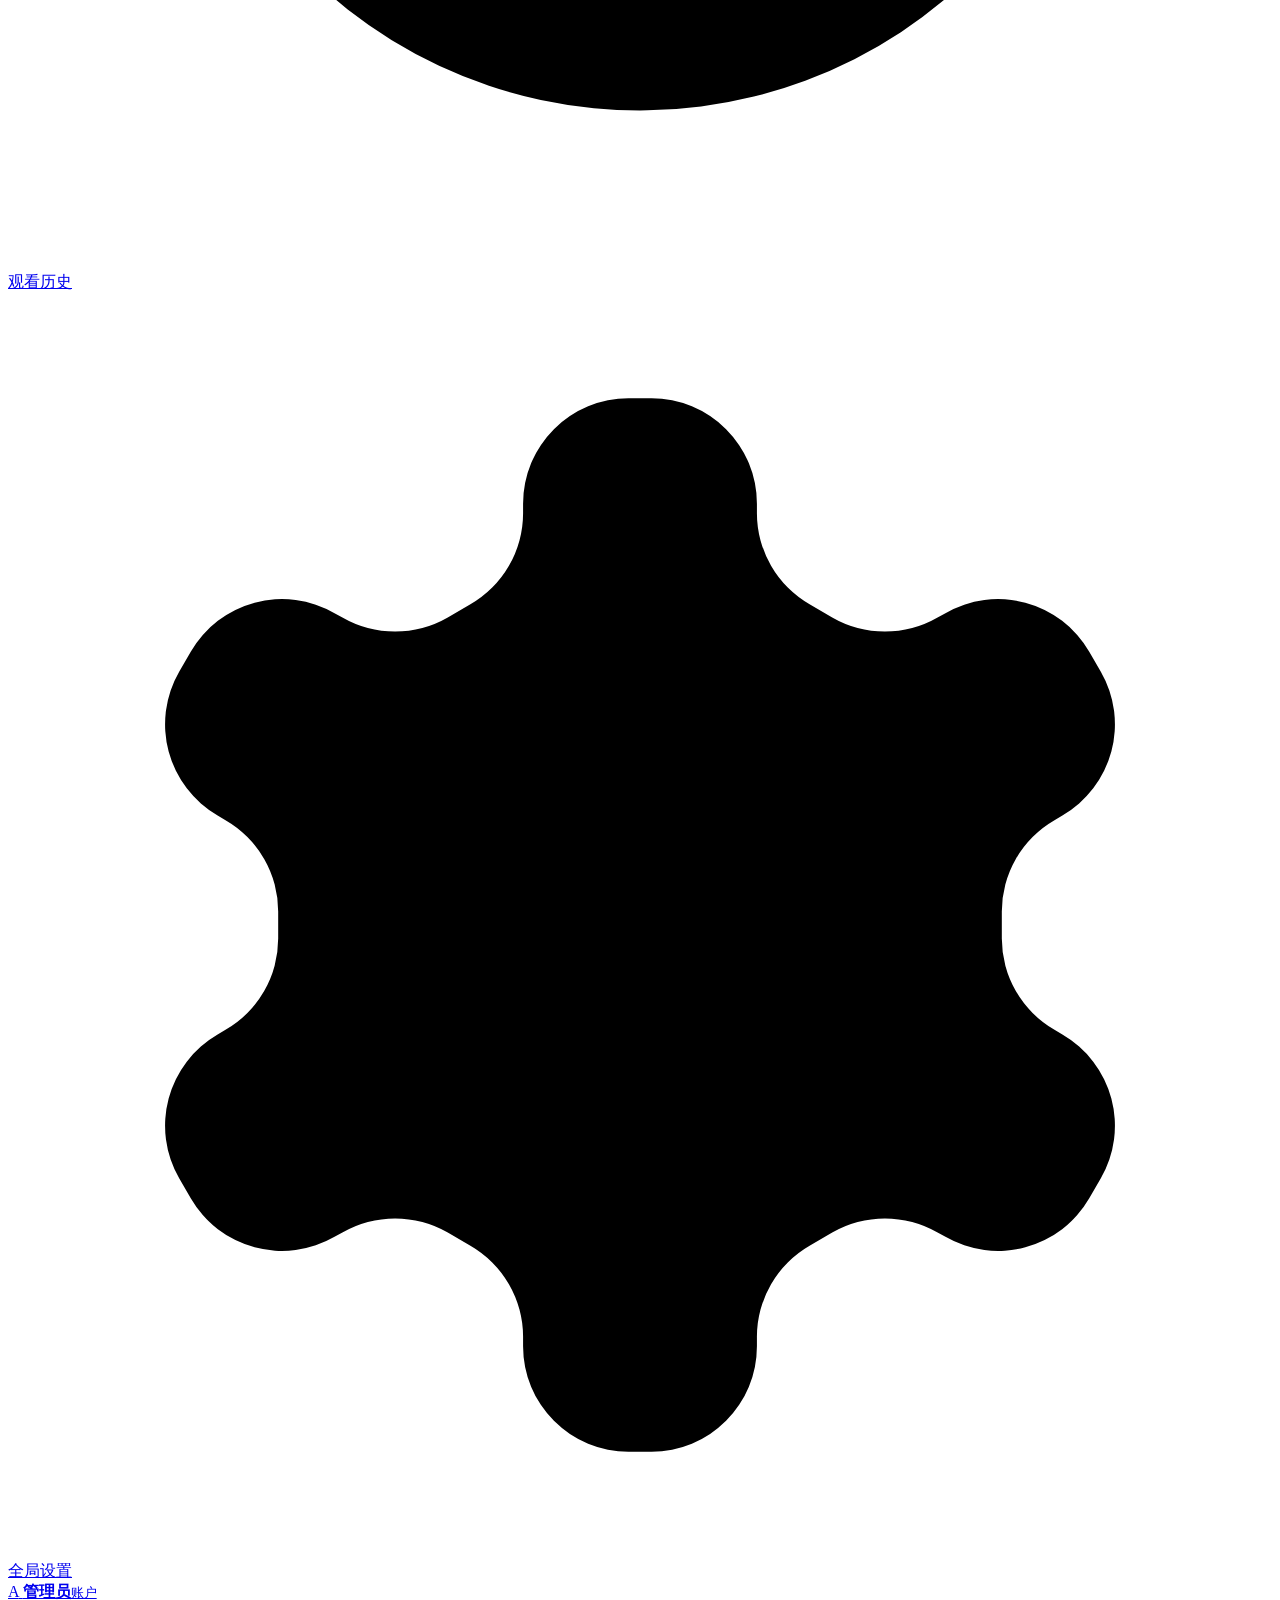
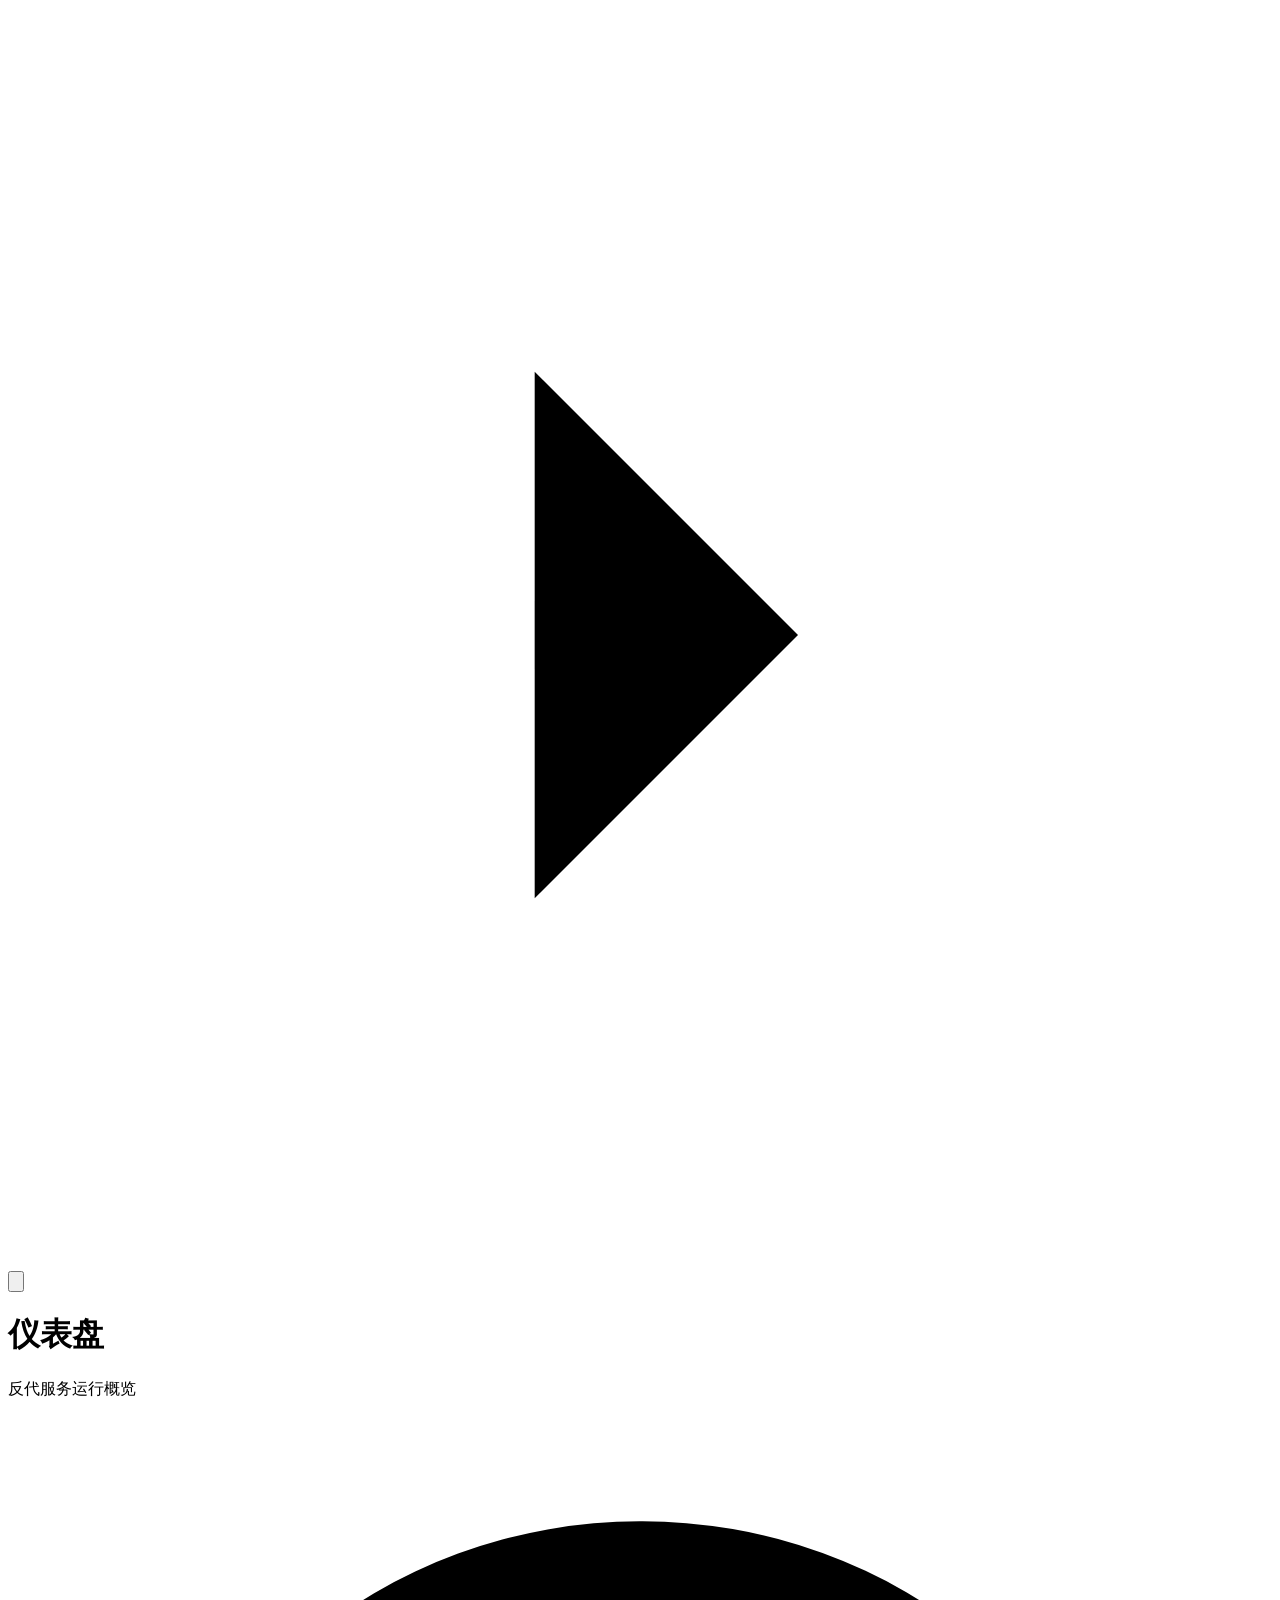
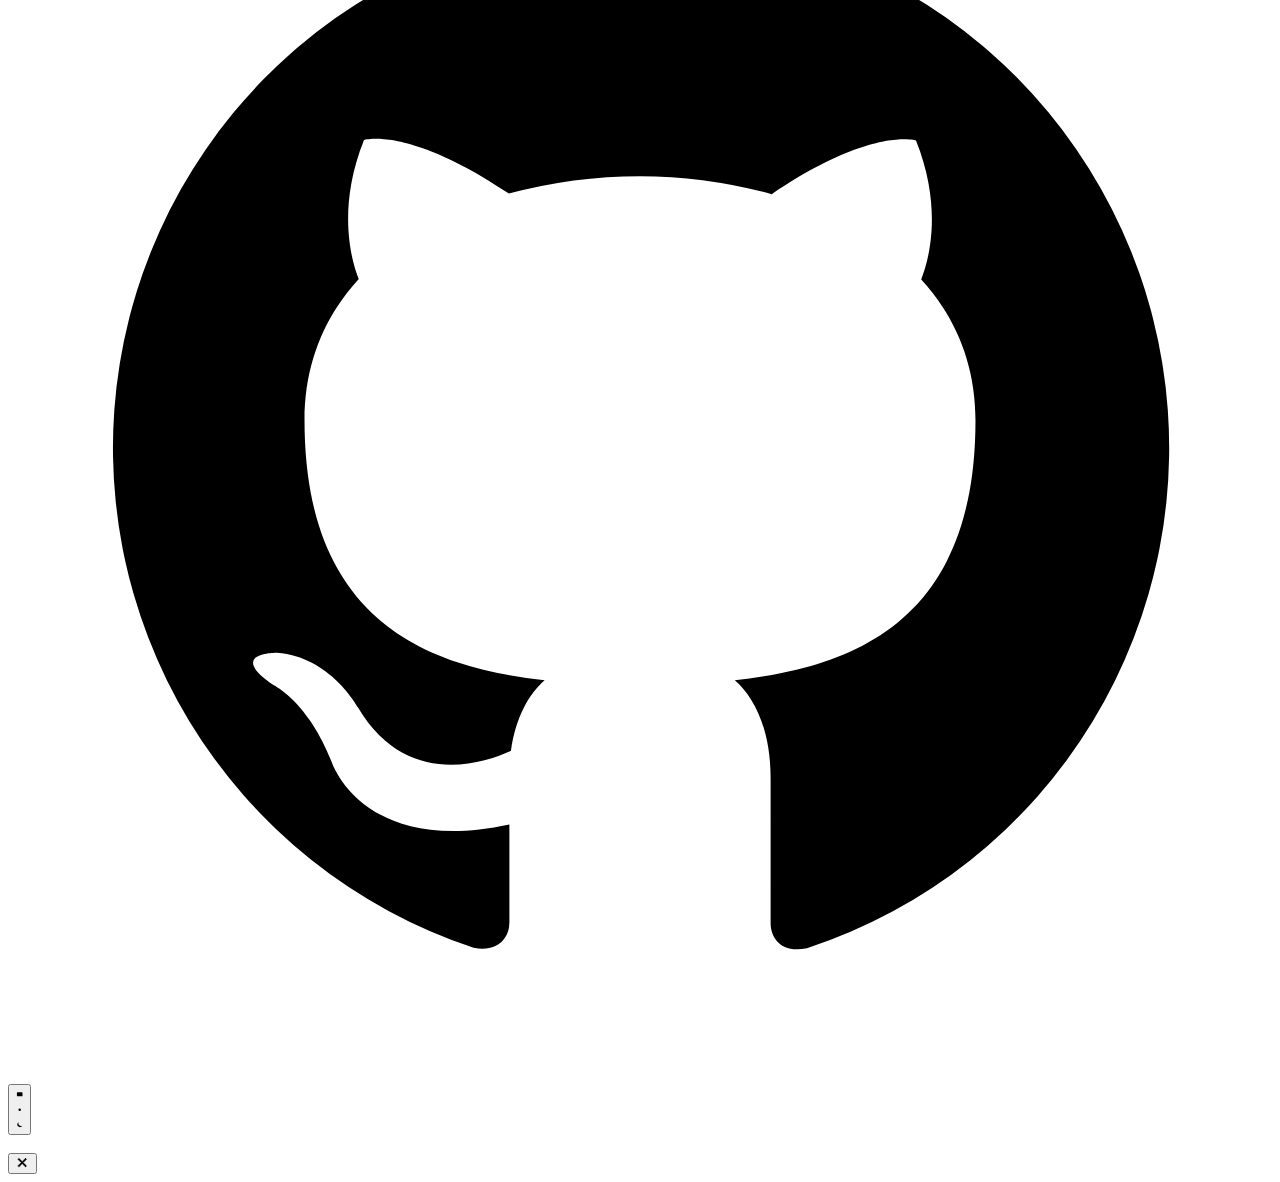
==== commit 5a1c4399: "fix node scheduler draft refresh and agent reliability" ====
--- a/web/static/index.html
+++ b/web/static/index.html
@@ -5,9 +5,9 @@
 <meta name="viewport" content="width=device-width, initial-scale=1.0">
 <title>Meridian — Emby 反代管理面板</title>
 <meta name="description" content="Meridian 轻量级 Emby 反向代理管理面板">
-<link rel="icon" type="image/svg+xml" href="/favicon.svg?v=1.9.0">
-<script src="/js/theme.js?v=1.9.0"></script>
-<link rel="stylesheet" href="/css/style.css?v=1.9.0">
+<link rel="icon" type="image/svg+xml" href="/favicon.svg?v=dev">
+<script src="/js/theme.js?v=dev"></script>
+<link rel="stylesheet" href="/css/style.css?v=dev">
 </head>
 <body class="auth-checking">
 
@@ -46,7 +46,7 @@
     <div class="sidebar-brand">
       <img src="/favicon.svg" alt="" class="sidebar-logo">
       <span class="sidebar-brand-name">Meridian</span>
-      <span class="sidebar-version" id="sidebar-version">v1.9.0</span>
+      <span class="sidebar-version" id="sidebar-version">dev</span>
     </div>
     <nav class="sidebar-nav" aria-label="功能菜单">
       <a href="#dashboard" class="topnav-link active" data-page="dashboard">
@@ -140,19 +140,19 @@
 <!-- Login errors must remain visible while the application shell is hidden. -->
 <div id="toast-container" aria-live="polite"></div>
 
-<script src="/js/api.js?v=1.9.0"></script>
-<script src="/js/toast.js?v=1.9.0"></script>
-<script src="/js/router.js?v=1.9.0"></script>
-<script src="/js/pages/dashboard.js?v=1.9.0"></script>
-<script src="/js/pages/sites.js?v=1.9.0"></script>
-<script src="/js/pages/nodes.js?v=1.9.0"></script>
-<script src="/js/pages/diag.js?v=1.9.0"></script>
-<script src="/js/pages/request-logs.js?v=1.9.0"></script>
-<script src="/js/pages/watch-history.js?v=1.9.0"></script>
-<script src="/js/pages/telegram-report.js?v=1.9.0"></script>
-<script src="/js/pages/global-settings.js?v=1.9.0"></script>
-<script src="/js/pages/tmdb-settings.js?v=1.9.0"></script>
-<script src="/js/pages/account.js?v=1.9.0"></script>
-<script src="/js/app.js?v=1.9.0"></script>
+<script src="/js/api.js?v=dev"></script>
+<script src="/js/toast.js?v=dev"></script>
+<script src="/js/router.js?v=dev"></script>
+<script src="/js/pages/dashboard.js?v=dev"></script>
+<script src="/js/pages/sites.js?v=dev"></script>
+<script src="/js/pages/nodes.js?v=dev"></script>
+<script src="/js/pages/diag.js?v=dev"></script>
+<script src="/js/pages/request-logs.js?v=dev"></script>
+<script src="/js/pages/watch-history.js?v=dev"></script>
+<script src="/js/pages/telegram-report.js?v=dev"></script>
+<script src="/js/pages/global-settings.js?v=dev"></script>
+<script src="/js/pages/tmdb-settings.js?v=dev"></script>
+<script src="/js/pages/account.js?v=dev"></script>
+<script src="/js/app.js?v=dev"></script>
 </body>
 </html>
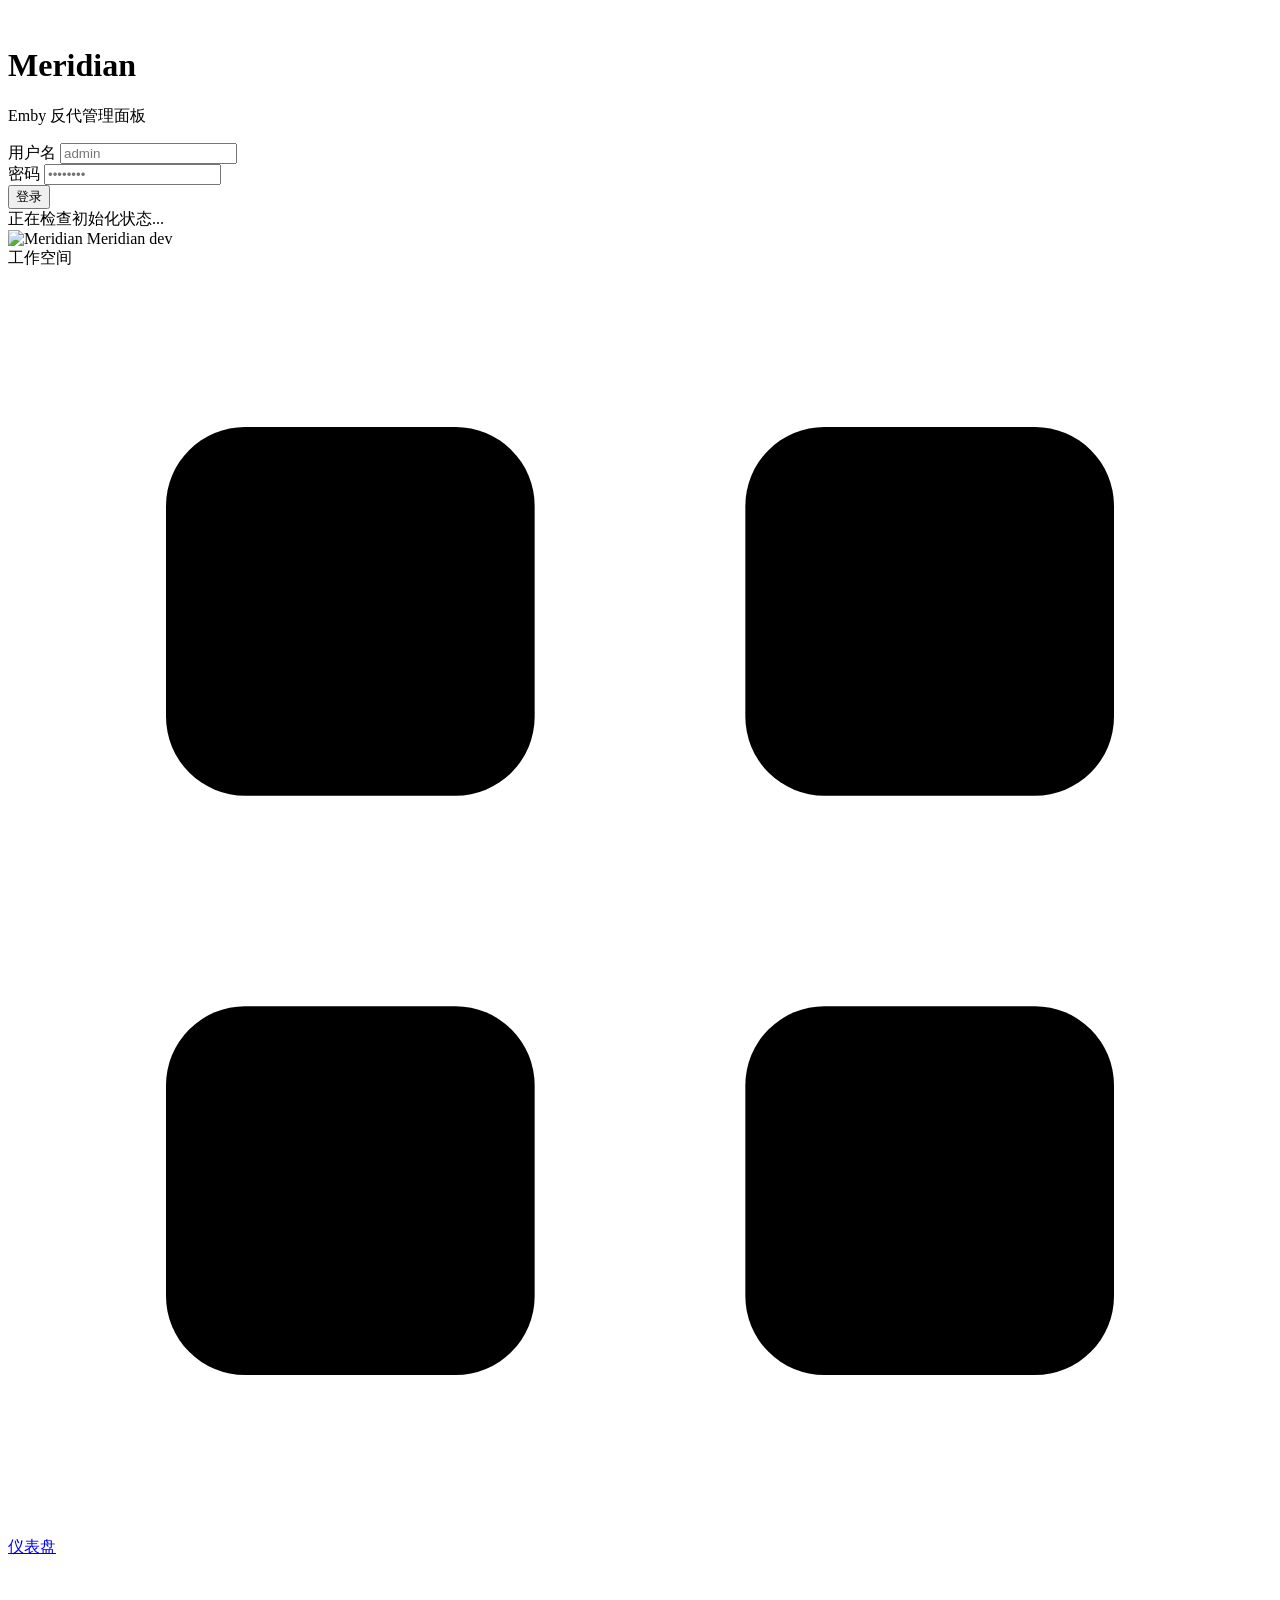
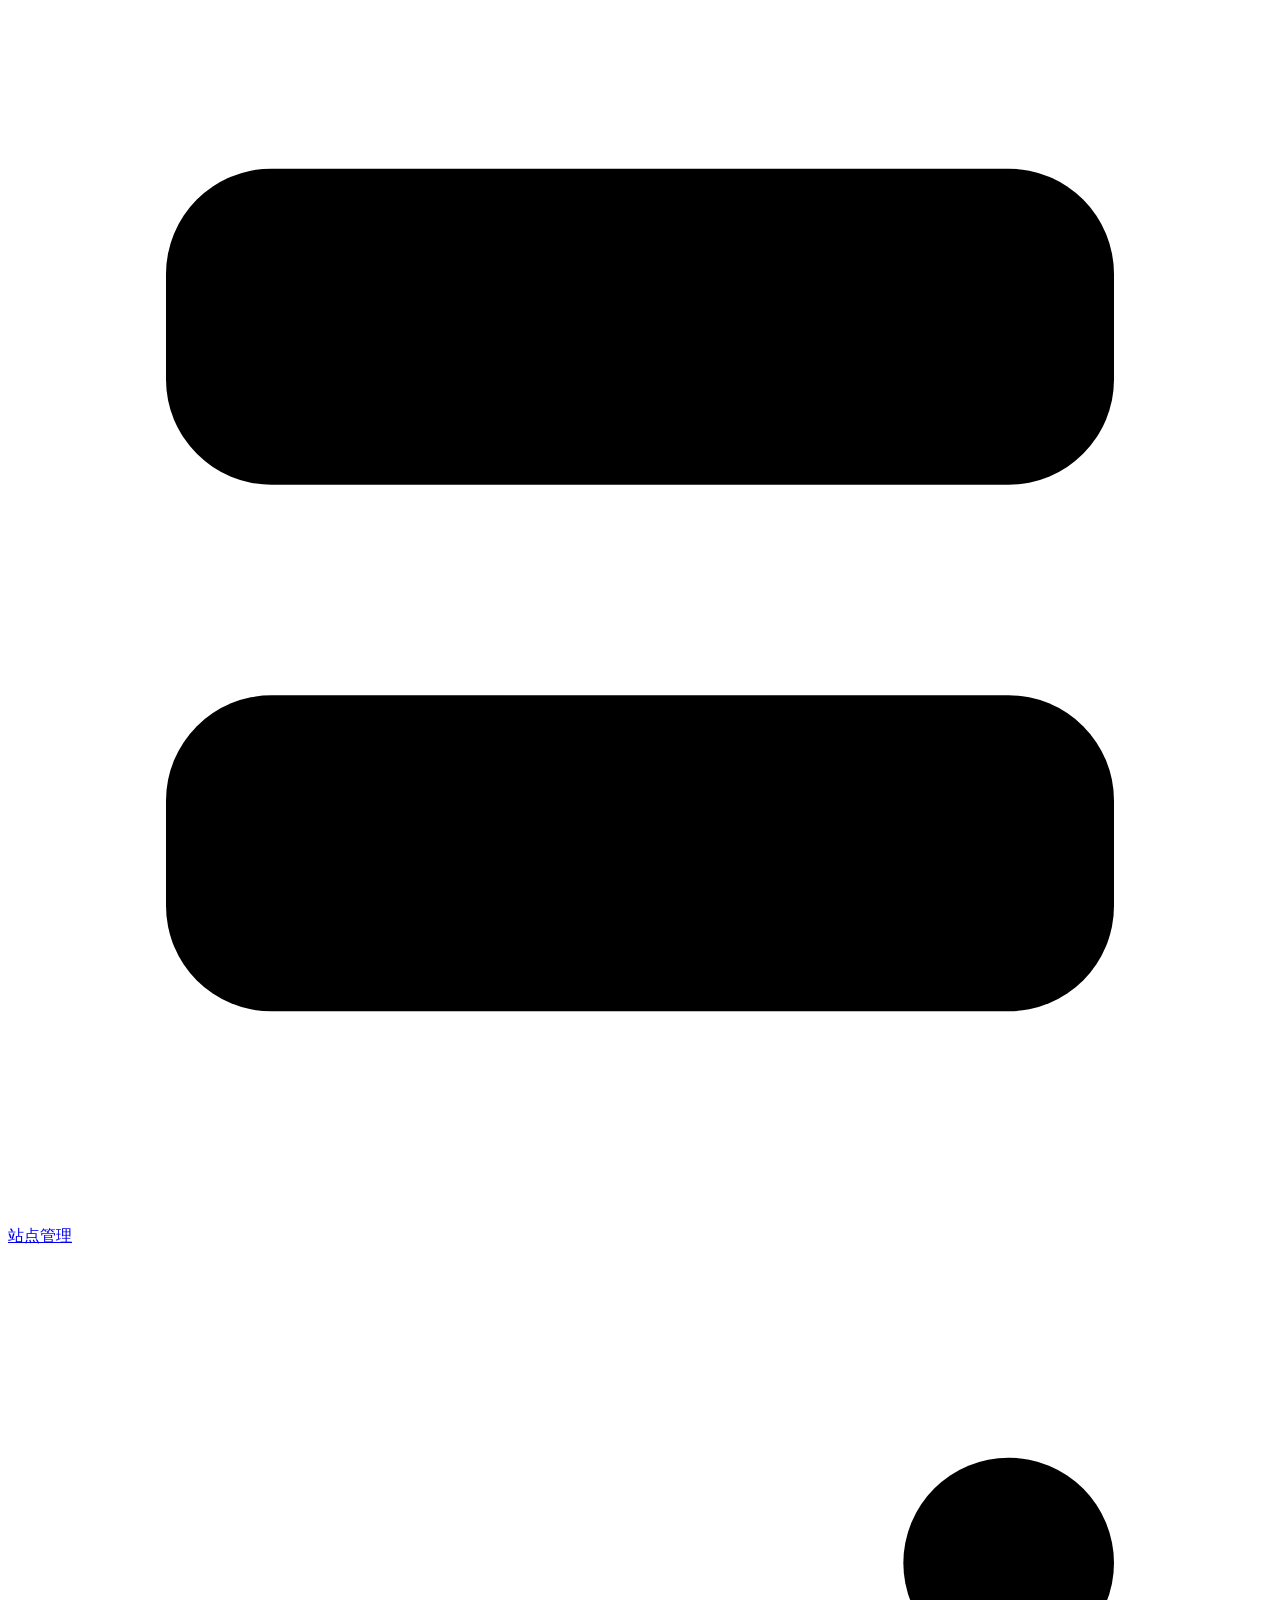
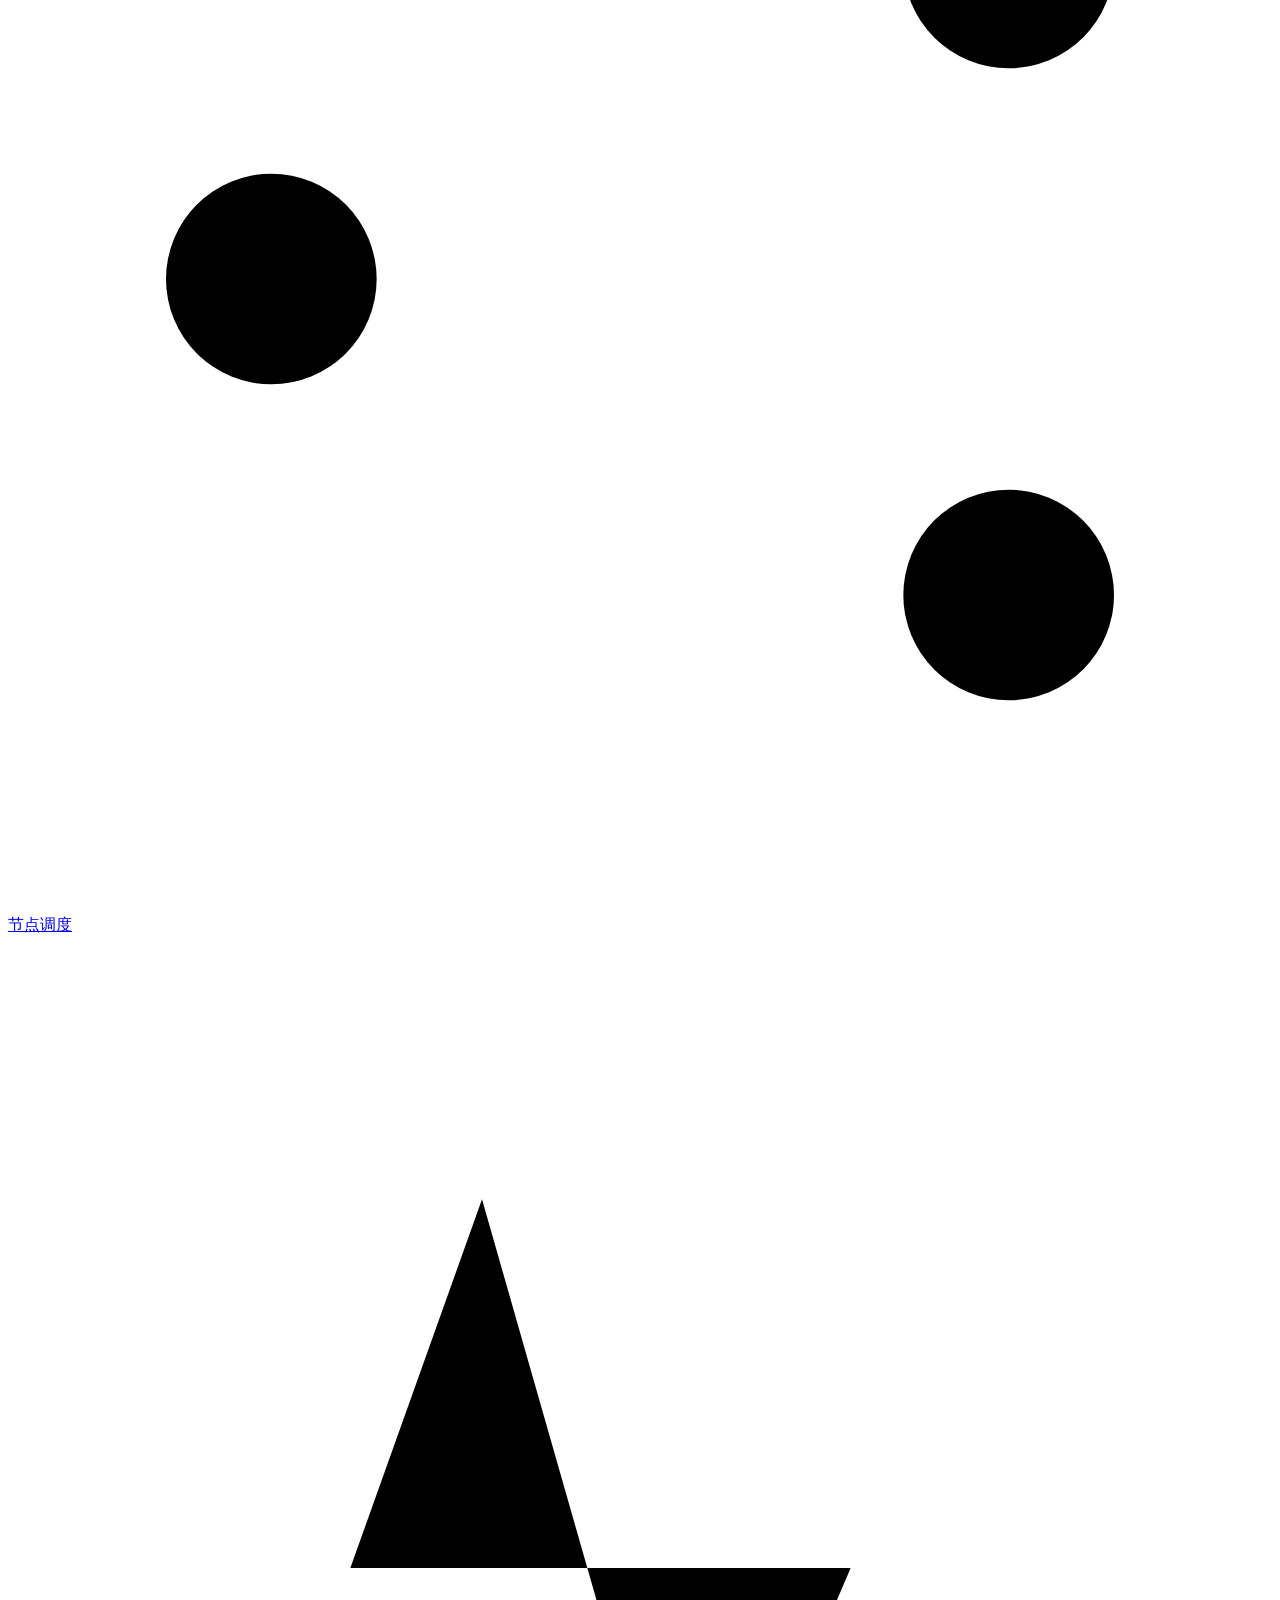
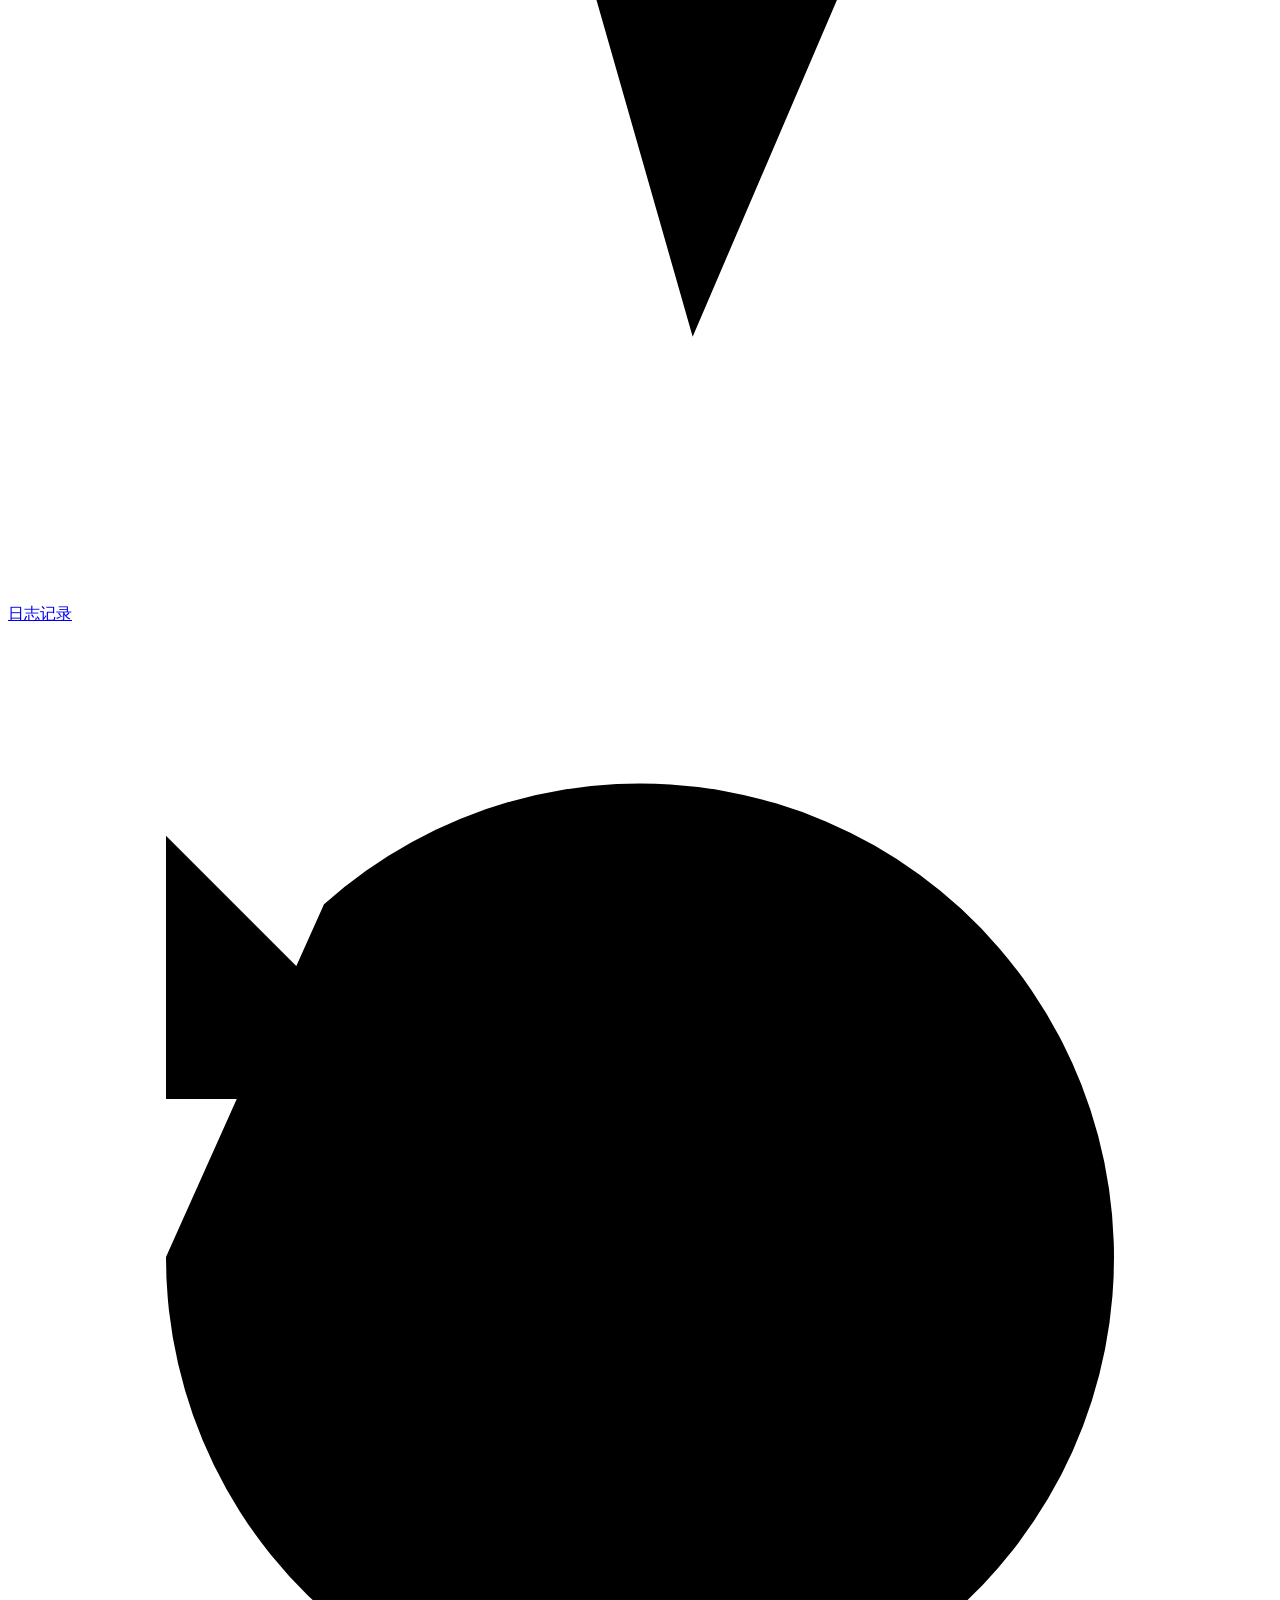
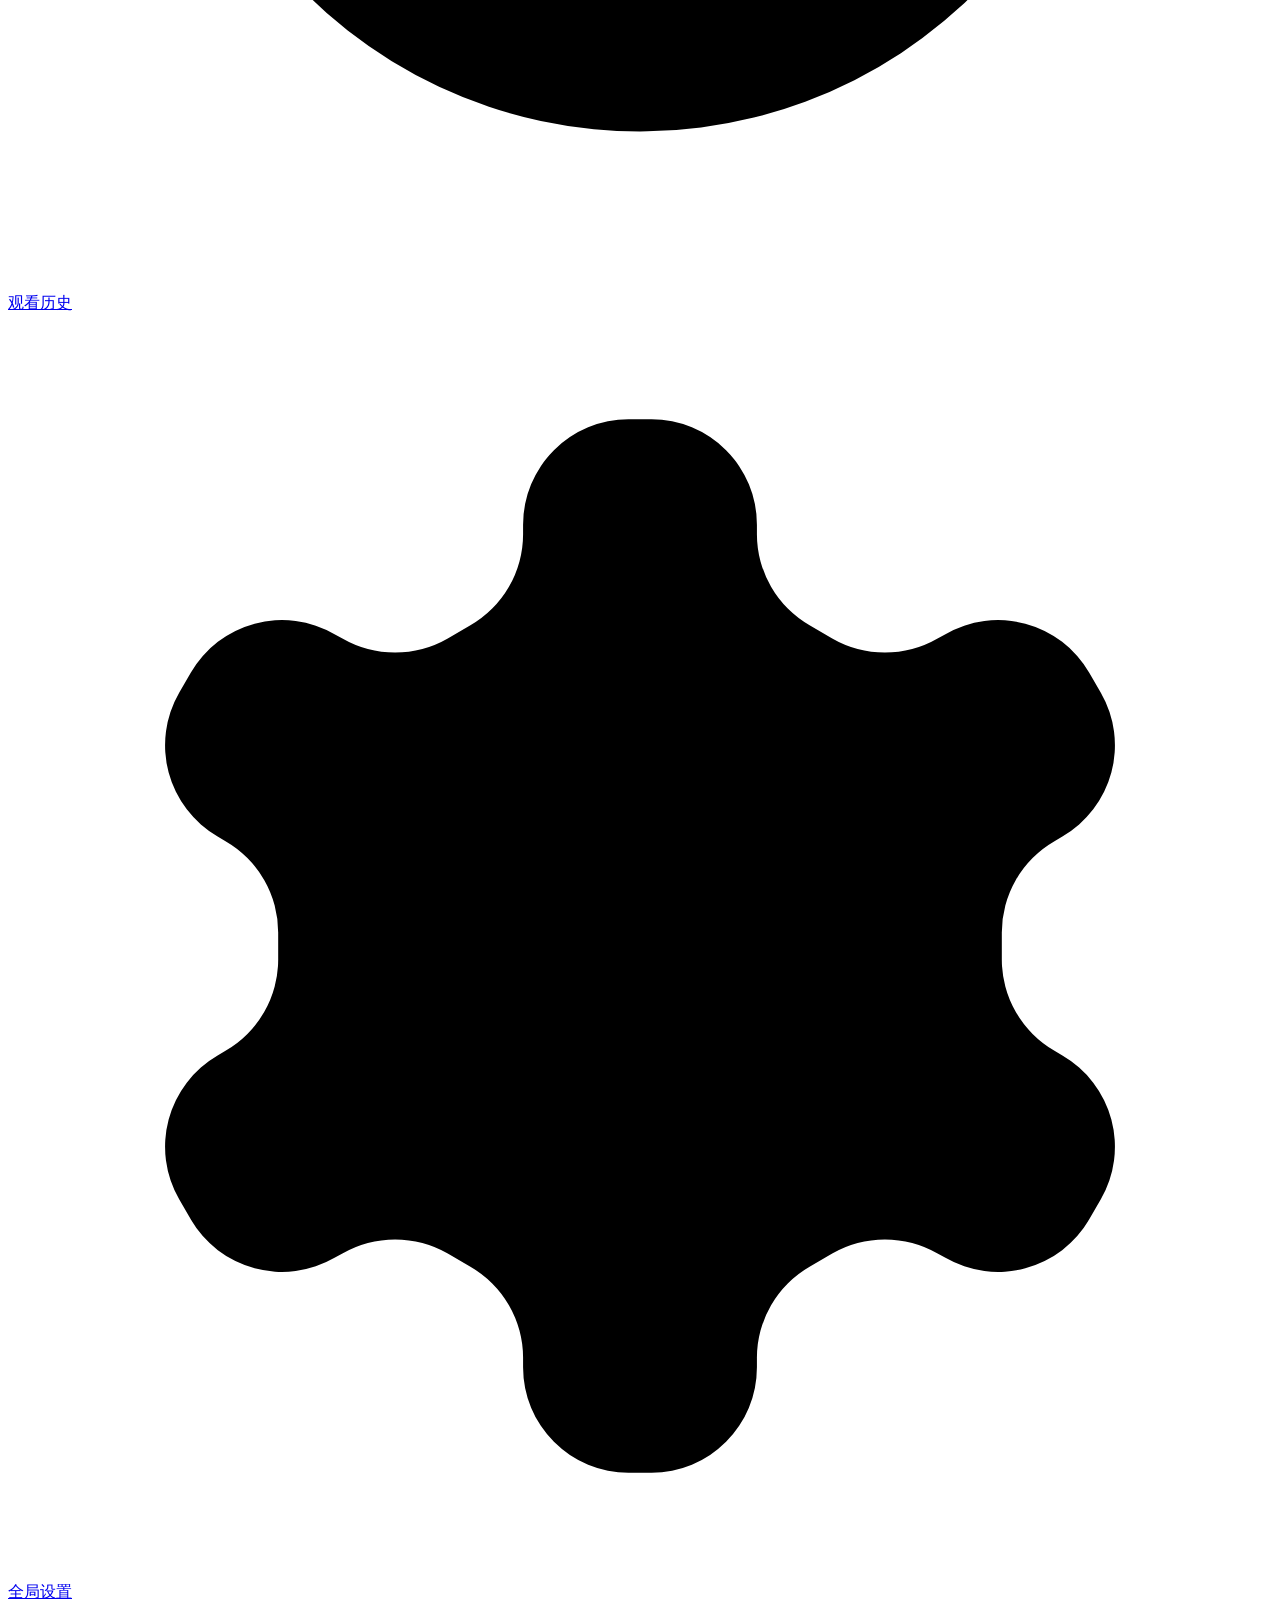
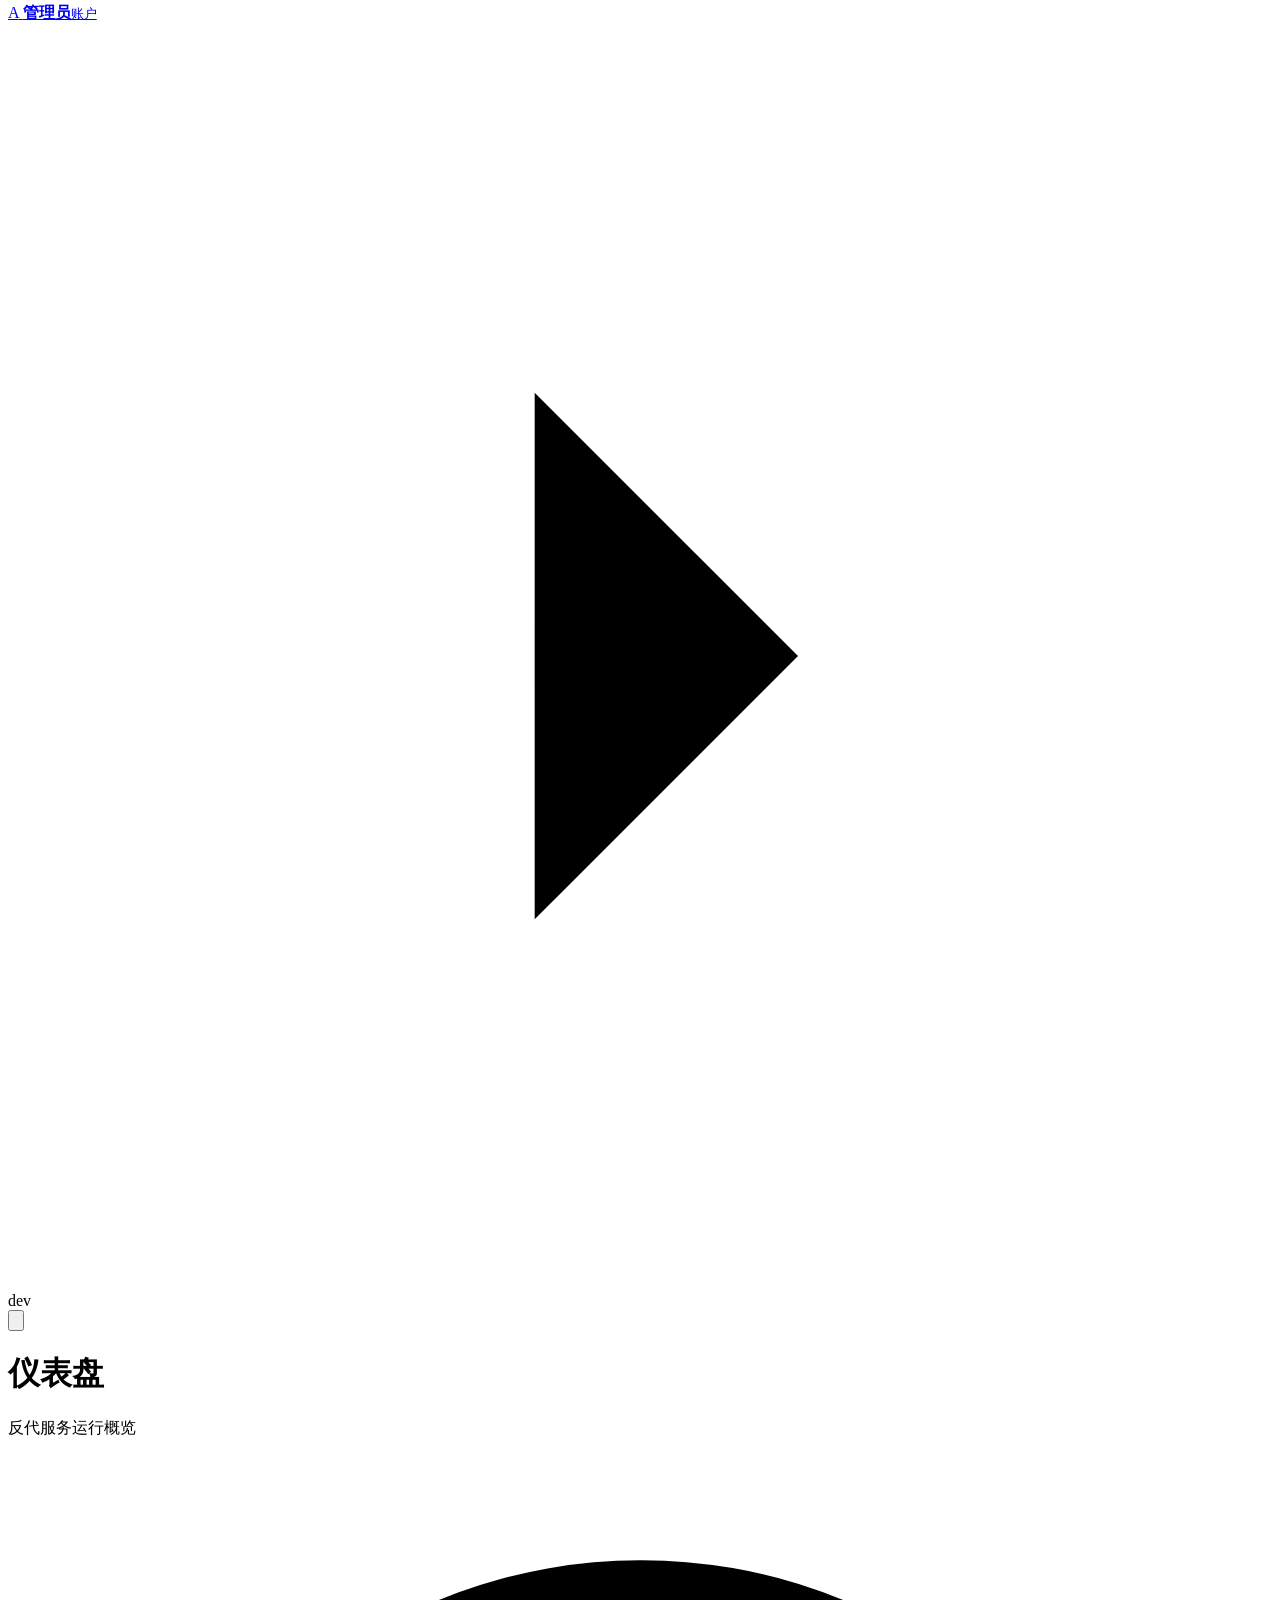
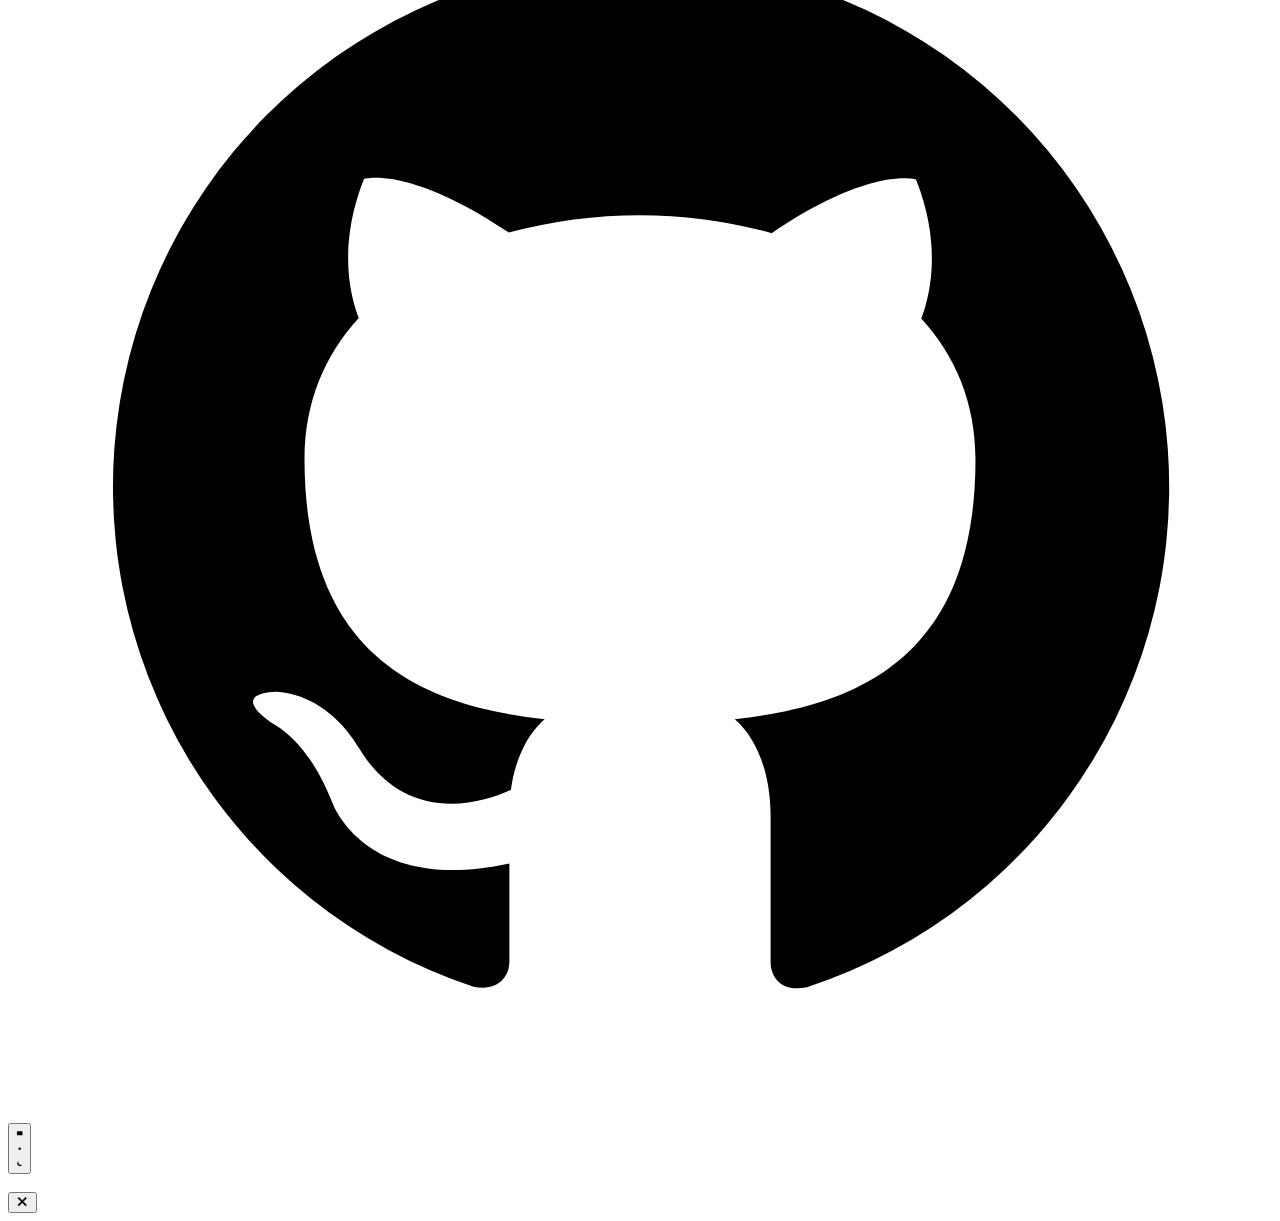
==== commit c430421a: "redesign console UI and add per-site node traffic ledger - New light-first console shell with clean " ====
--- a/web/static/index.html
+++ b/web/static/index.html
@@ -8,6 +8,11 @@
 <link rel="icon" type="image/svg+xml" href="/favicon.svg?v=dev">
 <script src="/js/theme.js?v=dev"></script>
 <link rel="stylesheet" href="/css/style.css?v=dev">
+<link rel="stylesheet" href="/css/console.css?v=dev">
+<link rel="stylesheet" href="/css/nodes-console.css?v=dev">
+<link rel="stylesheet" href="/css/management-console.css?v=dev">
+<link rel="stylesheet" href="/css/settings-console.css?v=dev">
+<link rel="stylesheet" href="/css/history-console.css?v=dev">
 </head>
 <body class="auth-checking">
 
@@ -21,11 +26,11 @@
     </div>
     <form id="loginForm">
       <div class="form-group">
-        <label>用户名</label>
+        <label for="inp-username">用户名</label>
         <input type="text" class="form-input" id="inp-username" placeholder="admin" autocomplete="username" autocapitalize="none" autocorrect="off" spellcheck="false" required>
       </div>
       <div class="form-group">
-        <label>密码</label>
+        <label for="inp-password">密码</label>
         <input type="password" class="form-input" id="inp-password" placeholder="••••••••" autocomplete="current-password" autocapitalize="none" autocorrect="off" spellcheck="false" required>
       </div>
       <div class="form-group" id="setup-token-group" hidden>
@@ -42,34 +47,35 @@
 <!-- App Shell -->
 <div id="app-shell">
 
-  <aside class="sidebar">
+  <aside class="sidebar" id="app-sidebar">
     <div class="sidebar-brand">
-      <img src="/favicon.svg" alt="" class="sidebar-logo">
+      <img src="/favicon.svg" alt="Meridian" class="sidebar-logo">
       <span class="sidebar-brand-name">Meridian</span>
       <span class="sidebar-version" id="sidebar-version">dev</span>
     </div>
     <nav class="sidebar-nav" aria-label="功能菜单">
-      <a href="#dashboard" class="topnav-link active" data-page="dashboard">
+      <span class="console-nav-label">工作空间</span>
+      <a href="#dashboard" class="topnav-link active" data-page="dashboard" aria-label="仪表盘" title="仪表盘">
         <svg viewBox="0 0 24 24"><rect x="3" y="3" width="7" height="7" rx="1.5"/><rect x="14" y="3" width="7" height="7" rx="1.5"/><rect x="3" y="14" width="7" height="7" rx="1.5"/><rect x="14" y="14" width="7" height="7" rx="1.5"/></svg>
         <span>仪表盘</span>
       </a>
-      <a href="#sites" class="topnav-link" data-page="sites">
+      <a href="#sites" class="topnav-link" data-page="sites" aria-label="站点管理" title="站点管理">
         <svg viewBox="0 0 24 24"><rect x="3" y="4" width="18" height="6" rx="2"/><rect x="3" y="14" width="18" height="6" rx="2"/><circle cx="7" cy="7" r="1"/><circle cx="7" cy="17" r="1"/></svg>
         <span>站点管理</span>
       </a>
-      <a href="#nodes" class="topnav-link" data-page="nodes">
+      <a href="#nodes" class="topnav-link" data-page="nodes" aria-label="节点调度" title="节点调度">
         <svg viewBox="0 0 24 24" aria-hidden="true"><circle cx="5" cy="12" r="2"/><circle cx="19" cy="6" r="2"/><circle cx="19" cy="18" r="2"/><path d="M7 12h5M14 11l3.3-3.5M14 13l3.3 3.5"/></svg>
         <span>节点调度</span>
       </a>
-      <a href="#request-logs" class="topnav-link" data-page="request-logs">
+      <a href="#request-logs" class="topnav-link" data-page="request-logs" aria-label="日志记录" title="日志记录">
         <svg viewBox="0 0 24 24"><polyline points="3 12 6.5 12 9 5 13 19 16 12 21 12"/></svg>
         <span>日志记录</span>
       </a>
-      <a href="#watch-history" class="topnav-link watch-history-link" data-page="watch-history">
+      <a href="#watch-history" class="topnav-link watch-history-link" data-page="watch-history" aria-label="观看历史" title="观看历史">
         <svg viewBox="0 0 24 24" aria-hidden="true"><path d="M3 12a9 9 0 1 0 3-6.7"/><path d="M3 4v5h5"/><path d="M12 7v5l3 2"/></svg>
         <span>观看历史</span>
       </a>
-      <a href="#global-settings" class="topnav-link global-settings-link" data-page="global-settings">
+      <a href="#global-settings" class="topnav-link global-settings-link" data-page="global-settings" aria-label="全局设置" title="全局设置">
         <svg viewBox="0 0 24 24" aria-hidden="true"><path d="M12.22 2h-.44a2 2 0 0 0-2 2v.18a2 2 0 0 1-1 1.73l-.43.25a2 2 0 0 1-2 0l-.15-.08a2 2 0 0 0-2.73.73l-.22.38a2 2 0 0 0 .73 2.73l.15.09a2 2 0 0 1 1 1.74v.5a2 2 0 0 1-1 1.74l-.15.09a2 2 0 0 0-.73 2.73l.22.38a2 2 0 0 0 2.73.73l.15-.08a2 2 0 0 1 2 0l.43.25a2 2 0 0 1 1 1.73V20a2 2 0 0 0 2 2h.44a2 2 0 0 0 2-2v-.18a2 2 0 0 1 1-1.73l.43-.25a2 2 0 0 1 2 0l.15.08a2 2 0 0 0 2.73-.73l.22-.38a2 2 0 0 0-.73-2.73l-.15-.09a2 2 0 0 1-1-1.74v-.5a2 2 0 0 1 1-1.74l.15-.09a2 2 0 0 0 .73-2.73l-.22-.38a2 2 0 0 0-2.73-.73l-.15.08a2 2 0 0 1-2 0l-.43-.25a2 2 0 0 1-1-1.73V4a2 2 0 0 0-2-2Z"/><circle cx="12" cy="12" r="3"/></svg>
         <span>全局设置</span>
       </a>
@@ -79,11 +85,12 @@
       <span class="sidebar-account-copy"><strong id="sidebar-username">管理员</strong><small>账户</small></span>
       <svg viewBox="0 0 24 24"><path d="M10 17l5-5-5-5"/></svg>
     </a>
+    <div class="sidebar-footer"><span class="sidebar-footer-version" id="sidebar-footer-version">dev</span></div>
   </aside>
 
   <header class="app-header">
     <div class="app-header-leading">
-      <button class="sidebar-toggle" id="sidebar-toggle" type="button" aria-label="固定展开导航栏" aria-expanded="false" aria-pressed="false">
+      <button class="sidebar-toggle" id="sidebar-toggle" type="button" aria-label="切换侧边栏" aria-expanded="false" aria-pressed="false" aria-controls="app-sidebar">
         <svg viewBox="0 0 24 24" aria-hidden="true">
           <rect x="3.5" y="4" width="17" height="16" rx="3"/>
           <line class="sidebar-toggle-divider sidebar-toggle-divider-collapsed" x1="8" y1="5" x2="8" y2="19"/>
